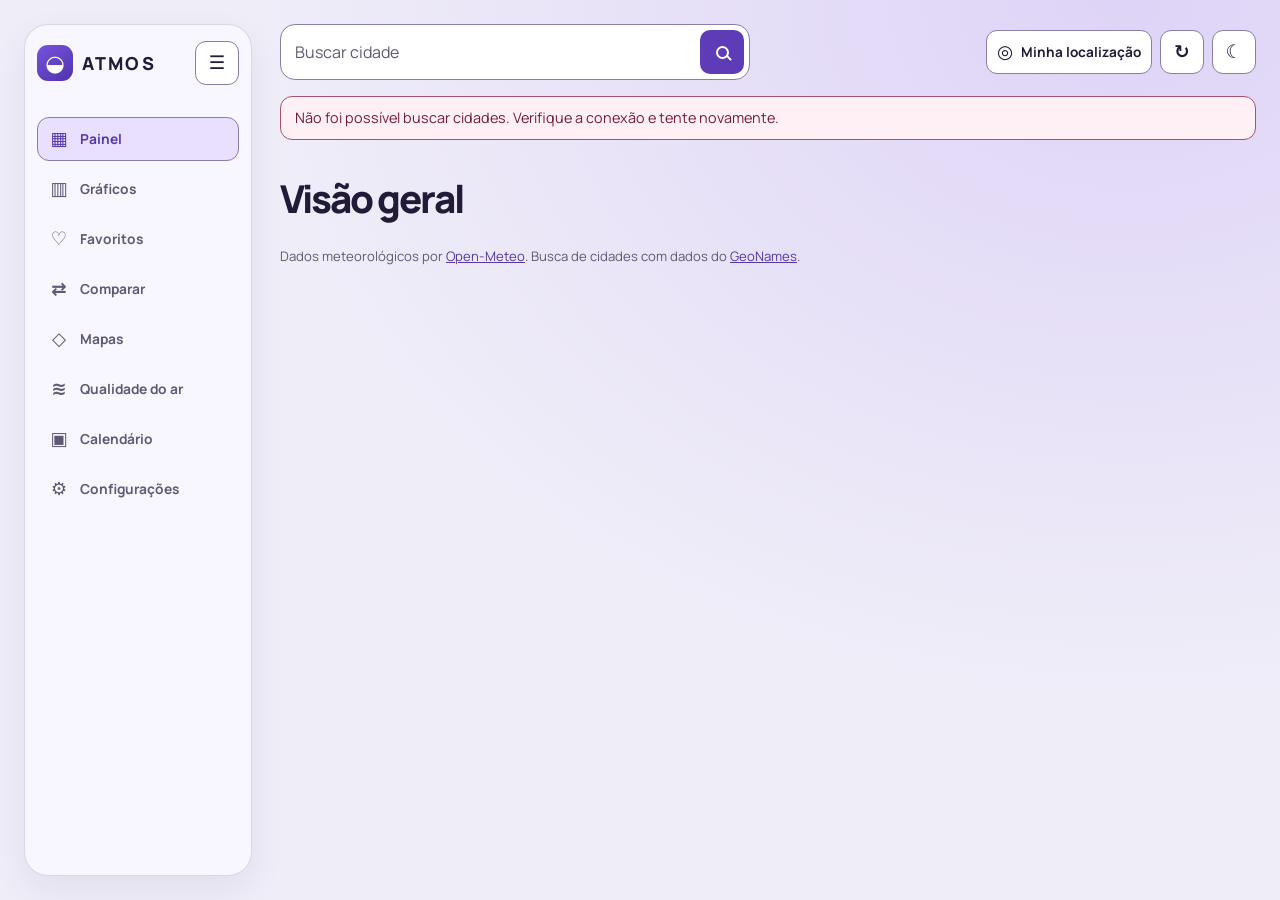
==== index.html @ 5e5ab1dc "Merge pull request #1 from AFFODAO/entrega-atmos Prepara o ATMOS para a entrega escolar" ====
<!DOCTYPE html>
<html lang="pt-BR">
<head>
  <meta charset="UTF-8">
  <meta name="viewport" content="width=device-width, initial-scale=1">
  <meta name="description" content="ATMOS, seu painel de previsão do tempo.">
  <title>ATMOS · Previsão do tempo</title>
  <meta name="color-scheme" content="light dark">
  <script src="./theme.js"></script>
  <link rel="preconnect" href="https://fonts.googleapis.com">
  <link rel="preconnect" href="https://fonts.gstatic.com" crossorigin>
  <link href="https://fonts.googleapis.com/css2?family=Manrope:wght@400;500;600;700;800&display=swap" rel="stylesheet">
  <link rel="stylesheet" href="./style.css">
  <script src="./weather-data.js" defer></script>
  <script src="./charts.js" defer></script>
  <script src="./cities.js" defer></script>
  <script src="./compare.js" defer></script>
  <script src="./environment.js" defer></script>
  <script src="./script.js" defer></script>
</head>
<body>
  <a class="skip-link" href="#painel">Pular para o conteúdo</a>
  <div class="layout">
    <aside class="sidebar">
      <div class="sidebar-header">
        <a href="#painel" class="brand" aria-label="ATMOS, painel"><span class="brand-mark" aria-hidden="true">◒</span><span class="brand-name">ATMOS</span></a>
        <button type="button" class="control sidebar-toggle" aria-label="Recolher menu" aria-expanded="true" aria-controls="menu" title="Recolher menu"><span aria-hidden="true">☰</span></button>
      </div>

      <nav id="menu" aria-label="Navegação principal">
        <a class="nav-item" href="#painel" aria-current="location" aria-label="Painel" title="Painel"><span aria-hidden="true">▦</span><span class="nav-label">Painel</span></a>
        <a class="nav-item" href="#graficos" aria-label="Gráficos" title="Gráficos"><span aria-hidden="true">▥</span><span class="nav-label">Gráficos</span></a>
        <a class="nav-item" href="#favoritos" aria-label="Favoritos" title="Favoritos"><span aria-hidden="true">♡</span><span class="nav-label">Favoritos</span></a>
        <a class="nav-item" href="#comparar" aria-label="Comparar" title="Comparar"><span aria-hidden="true">⇄</span><span class="nav-label">Comparar</span></a>
        <a class="nav-item" href="#mapas" aria-label="Mapas" title="Mapas"><span aria-hidden="true">◇</span><span class="nav-label">Mapas</span></a>
        <a class="nav-item" href="#qualidade-do-ar" aria-label="Qualidade do ar" title="Qualidade do ar"><span aria-hidden="true">≋</span><span class="nav-label">Qualidade do ar</span></a>
        <a class="nav-item" href="#calendario" title="Calendário" aria-label="Calendário"><span aria-hidden="true">▣</span><span class="nav-label">Calendário</span></a>
        <a class="nav-item" href="#configuracoes" title="Configurações" aria-label="Configurações"><span aria-hidden="true">⚙</span><span class="nav-label">Configurações</span></a>
      </nav>
    </aside>

    <main id="painel" class="main" tabindex="-1">
      <header class="topbar">
        <form class="search" role="search">
          <label class="sr-only" for="city-search">Nome da cidade</label>
          <input type="search" id="city-search" class="search-bar" placeholder="Buscar cidade" autocomplete="off"
            role="combobox" aria-autocomplete="list" aria-expanded="false" aria-controls="city-suggestions">
          <button class="search-submit" type="submit" aria-label="Buscar cidade" title="Buscar cidade"><span class="search-symbol" aria-hidden="true"></span></button>
          <div class="suggestion-popup" hidden>
            <p class="suggestion-status" role="status"></p>
            <ul id="city-suggestions" role="listbox" aria-label="Cidades encontradas"></ul>
          </div>
        </form>
        <div class="toolbar">
          <button class="control location-button" type="button" title="Minha localização"><span aria-hidden="true">◎</span><span>Minha localização</span></button>
          <button class="control refresh-button" type="button" aria-label="Atualizar dados" title="Atualizar dados"><span aria-hidden="true">↻</span></button>
          <button class="control theme-button" type="button" aria-label="Tema claro" aria-pressed="false" title="Tema claro"><span aria-hidden="true">☀</span></button>
        </div>
      </header>

      <p class="status weather-status" role="status" tabindex="-1"></p>
      <p class="city-feedback sr-only" role="status"></p>

      <dialog class="panel history-dialog" aria-labelledby="clear-list-title" aria-describedby="clear-list-description">
        <h2 id="clear-list-title"></h2>
        <p id="clear-list-description"></p>
        <form method="dialog">
          <button class="control" value="cancelar" autofocus>Cancelar</button>
          <button class="control" value="limpar"></button>
        </form>
      </dialog>

      <section id="calendario" aria-labelledby="calendar-title" tabindex="-1" hidden>
        <header class="page-heading"><h1 id="calendar-title">Calendário da previsão</h1><p class="calendar-location"></p></header>
        <div class="panel calendar-panel">
          <p class="calendar-status" role="status">Aguardando dados da previsão.</p>
          <ol class="calendar-days" aria-label="Dias com previsão disponível"></ol>
          <div class="forecast-detail" id="detalhes-calendario" tabindex="-1" aria-labelledby="dia-calendario" role="region" hidden>
            <h2 id="dia-calendario"></h2>
            <p class="forecast-detail-summary"></p>
            <p class="forecast-detail-extra"></p>
            <a href="#graficos">Ver gráficos do dia</a>
          </div>
        </div>
      </section>

      <section id="configuracoes" aria-labelledby="settings-title" tabindex="-1" hidden>
        <header class="page-heading"><h1 id="settings-title">Configurações</h1></header>
        <div class="panel settings-panel">
          <div class="settings-preferences">
            <label for="temperature-unit">Unidade de temperatura
              <select id="temperature-unit" class="control"><option value="celsius">Celsius (°C)</option><option value="fahrenheit">Fahrenheit (°F)</option></select>
            </label>
            <label for="wind-unit">Unidade de velocidade do vento
              <select id="wind-unit" class="control"><option value="kmh">Quilômetros por hora (km/h)</option><option value="mph">Milhas por hora (mph)</option></select>
            </label>
            <label for="theme-preference">Tema
              <select id="theme-preference" class="control"><option value="system">Seguir o sistema</option><option value="light">Claro</option><option value="dark">Escuro</option></select>
            </label>
          </div>
          <div class="settings-group">
            <h2>Cidade padrão</h2>
            <p class="default-city-label"></p>
            <form class="search default-city-search" role="search" aria-label="Buscar cidade padrão">
              <label class="sr-only" for="default-city-search">Nome da cidade padrão</label>
              <input type="search" id="default-city-search" class="search-bar" placeholder="Buscar cidade padrão" autocomplete="off"
                role="combobox" aria-autocomplete="list" aria-expanded="false" aria-controls="default-city-options">
              <button class="search-submit" type="submit" aria-label="Buscar cidade padrão" title="Buscar cidade padrão"><span class="search-symbol" aria-hidden="true"></span></button>
              <div class="suggestion-popup" hidden>
                <p class="suggestion-status" role="status"></p>
                <ul id="default-city-options" role="listbox" aria-label="Cidades encontradas"></ul>
              </div>
            </form>
            <button class="control reset-default-city" type="button">Usar a última cidade consultada</button>
          </div>
          <div class="settings-group">
            <h2>Dados salvos neste navegador</h2>
            <div class="settings-actions">
              <button class="control clear-history" type="button" disabled>Limpar buscas recentes</button>
              <button class="control clear-favorites" type="button" disabled>Limpar favoritos</button>
            </div>
          </div>
          <p class="settings-feedback" role="status"></p>
        </div>
      </section>

      <div class="main-dashboard">
      <div class="page-heading">
        <h1>Visão geral</h1>
        <p class="current-date"></p>
      </div>
      <section class="panel city-library" id="favoritos" aria-labelledby="favorites-title" tabindex="-1" hidden>
        <div>
          <h2 id="favorites-title">Cidades favoritas</h2>
          <p class="favorites-empty">Você ainda não tem favoritos. Use o coração no cartão de tempo para salvar uma cidade.</p>
          <ul class="favorite-list"></ul>
        </div>
        <div>
          <div class="library-heading">
            <h3>Buscas recentes</h3>
            <button class="control clear-history" type="button" disabled>Limpar histórico</button>
          </div>
          <p class="history-empty">As cidades que você buscar aparecerão aqui.</p>
          <ul class="history-list"></ul>
        </div>
      </section>
      <div class="dashboard skeleton" aria-hidden="true" hidden>
        <div class="overview">
          <div class="panel skeleton-current"><span></span><span></span><span></span></div>
          <div class="panel skeleton-hourly"><span></span><span></span></div>
          <div class="metric-grid"><div class="panel skeleton-metric"><span></span></div><div class="panel skeleton-metric"><span></span></div></div>
        </div>
        <div class="panel skeleton-forecast"><span></span><span></span><span></span><span></span><span></span><span></span><span></span></div>
      </div>
      <noscript>Ative o JavaScript no navegador para consultar a previsão do tempo.</noscript>

      <div class="dashboard weather" hidden>
        <div class="overview">
          <section class="panel current" aria-labelledby="current-title">
            <div class="weather-art" aria-hidden="true"><span class="icon"></span></div>
            <div class="current-content">
              <h2 id="current-title">Condições atuais</h2>
              <p class="city"></p>
              <p class="region" hidden></p>
              <p class="temp"></p>
              <p class="description"></p>
              <p class="feels-like"></p>
              <p class="observation-time"></p>
            </div>
            <button class="control favorite-toggle" type="button" aria-label="Cidade favorita"
              aria-pressed="false" title="Salvar cidade como favorita" hidden><span aria-hidden="true">♡</span></button>
          </section>

          <section class="panel hourly" aria-labelledby="hourly-title">
            <h2 id="hourly-title">Próximas 24 horas</h2>
            <ol class="hourly-list" tabindex="0" aria-label="Previsão horária no fuso da cidade"></ol>
            <p class="hourly-status" hidden></p>
          </section>

          <section aria-labelledby="metrics-title">
            <h2 id="metrics-title" class="metrics-title">Métricas atuais</h2>
            <dl class="metric-grid">
              <div class="panel metric">
                <dt><span aria-hidden="true">◈</span> Umidade relativa</dt>
                <dd class="percent-reading"><span class="percent-ring" aria-hidden="true" hidden></span><span class="humidity"></span></dd>
              </div>
              <div class="panel metric">
                <dt><span aria-hidden="true">≋</span> Vento</dt>
                <dd class="wind-reading"><span class="compass" aria-hidden="true" hidden><span>N</span><span class="compass-needle">↑</span></span><span class="wind"></span></dd>
                <dd class="metric-detail">Direção de origem: <span class="wind-direction"></span></dd>
                <dd class="metric-detail">Rajadas: <span class="wind-gusts"></span></dd>
              </div>
              <div class="panel metric">
                <dt><span aria-hidden="true">☂</span> Precipitação</dt>
                <dd class="precipitation-amount"></dd>
                <dd class="metric-detail precipitation-interval" hidden></dd>
              </div>
              <div class="panel metric">
                <dt><span aria-hidden="true">☁</span> Cobertura de nuvens</dt>
                <dd class="percent-reading"><span class="percent-ring" aria-hidden="true" hidden></span><span class="cloud-cover"></span></dd>
              </div>
              <div class="panel metric">
                <dt><span aria-hidden="true">◉</span> Pressão atmosférica</dt>
                <dd class="surface-pressure"></dd>
                <dd class="metric-detail">Na superfície</dd>
              </div>
            </dl>
          </section>

          <section aria-labelledby="daily-title">
            <h2 id="daily-title" class="metrics-title">Previsão para hoje</h2>
            <dl class="metric-grid">
              <div class="panel metric">
                <dt><span aria-hidden="true">☂</span> Chance de precipitação</dt>
                <dd class="percent-reading"><span class="percent-ring" aria-hidden="true" hidden></span><span class="precipitation"></span></dd>
                <dd class="metric-detail">Maior probabilidade horária do dia</dd>
              </div>
              <div class="panel metric">
                <dt><span aria-hidden="true">☀</span> Índice UV</dt>
                <dd class="uv-index"></dd>
                <dd class="metric-detail">Máximo previsto para o dia</dd>
                <dd class="metric-detail">Estimativa para esta hora: <span class="uv-hourly"></span></dd>
              </div>
              <div class="panel metric">
                <dt><span aria-hidden="true">◐</span> Nascer e pôr do sol</dt>
                <dd class="metric-pair"><span><small>Nascer</small><span class="sunrise"></span></span><span><small>Pôr</small><span class="sunset"></span></span></dd>
              </div>
              <div class="panel metric">
                <dt><span aria-hidden="true">↕</span> Temperaturas do dia</dt>
                <dd class="metric-pair"><span><small>Máxima</small><span class="temperature-max"></span></span><span><small>Mínima</small><span class="temperature-min"></span></span></dd>
              </div>
            </dl>
          </section>
        </div>

        <section class="panel forecast" aria-labelledby="forecast-title">
          <h2 id="forecast-title">Previsão semanal</h2>
          <p class="forecast-range" hidden></p>
          <ol class="forecast-list"></ol>
          <p class="forecast-status" hidden>Previsão semanal indisponível.</p>
          <div class="forecast-detail" id="detalhes-do-dia" tabindex="-1" aria-labelledby="titulo-detalhes-do-dia" role="region" hidden>
            <h3 id="titulo-detalhes-do-dia"></h3>
            <p class="forecast-detail-summary"></p>
            <p class="forecast-detail-extra"></p>
            <a href="#graficos">Ver gráficos do dia</a>
          </div>
        </section>
        <section id="graficos" class="panel charts" aria-labelledby="charts-title" tabindex="-1">
          <div class="charts-header">
            <div><h2 id="charts-title">Gráficos da previsão</h2><p class="chart-period"></p></div>
            <div class="chart-controls">
              <button class="control chart-reset" type="button" disabled>Próximas 24 h</button>
              <label class="sr-only" for="chart-metric">Métrica do gráfico</label>
              <select id="chart-metric" class="control">
                <option value="temperature_2m">Temperatura</option>
                <option value="wind_speed_10m">Velocidade do vento</option>
                <option value="precipitation_probability">Chance de precipitação</option>
                <option value="relative_humidity_2m">Umidade relativa</option>
                <option value="cloud_cover">Cobertura de nuvens</option>
              </select>
            </div>
          </div>
          <p class="chart-empty" hidden>Dados indisponíveis para esta métrica no período selecionado.</p>
          <div class="chart-content">
            <p class="chart-reading" id="chart-reading"></p>
            <canvas class="chart-canvas" aria-hidden="true"></canvas>
            <label class="chart-scrubber">Horário no gráfico
              <input class="chart-hour" type="range" min="0" max="0" value="0" aria-describedby="chart-reading">
            </label>
          </div>
        </section>
      </div>
      </div>
      <section id="comparar" class="comparison" aria-labelledby="compare-title" tabindex="-1" hidden>
        <header class="page-heading compare-heading">
          <h1 id="compare-title">Comparar cidades</h1>
          <button class="control compare-swap" type="button" disabled><span aria-hidden="true">⇄</span> Trocar cidades</button>
        </header>
        <p class="compare-feedback sr-only" role="status"></p>
        <div class="compare-grid"></div>

        <section class="panel compare-differences" aria-labelledby="difference-title" hidden>
          <h2 id="difference-title">Diferença entre cidades</h2>
          <p>Os valores mostram Cidade B menos Cidade A. Para percentuais, a diferença é em pontos percentuais (p.p.).</p>
          <p class="difference-context"></p>
          <dl class="difference-values"></dl>
        </section>

        <section class="panel charts compare-charts" aria-labelledby="compare-chart-title" hidden>
          <div class="charts-header">
            <div><h2 id="compare-chart-title">Previsão horária comparada</h2><p class="chart-period"></p></div>
            <label class="sr-only" for="compare-chart-metric">Métrica do gráfico comparativo</label>
            <select id="compare-chart-metric" class="control">
              <option value="temperature_2m">Temperatura</option>
              <option value="wind_speed_10m">Velocidade do vento</option>
              <option value="precipitation_probability">Chance de precipitação</option>
              <option value="relative_humidity_2m">Umidade relativa</option>
              <option value="cloud_cover">Cobertura de nuvens</option>
            </select>
          </div>
          <ul class="compare-legend"><li>Cidade A</li><li>Cidade B</li></ul>
          <p class="chart-empty" hidden>Não há dados horários para esta métrica.</p>
          <div class="chart-content">
            <p class="chart-reading" id="compare-chart-reading"></p>
            <canvas class="chart-canvas" aria-hidden="true"></canvas>
            <label class="chart-scrubber">Faixa de hora local
              <input class="chart-hour" type="range" min="0" max="0" value="0" aria-describedby="compare-chart-reading">
            </label>
          </div>
        </section>
      </section>
      <template id="compare-city-template">
        <article class="panel compare-city">
          <h2></h2>
          <form class="search compare-search" role="search">
            <input type="search" class="search-bar" placeholder="Buscar cidade" autocomplete="off"
              role="combobox" aria-autocomplete="list" aria-expanded="false">
            <button class="search-submit" type="submit" aria-label="Buscar cidade"><span class="search-symbol" aria-hidden="true"></span></button>
            <div class="suggestion-popup" hidden>
              <p class="suggestion-status" role="status"></p>
              <ul role="listbox" aria-label="Cidades encontradas"></ul>
            </div>
          </form>
          <p class="compare-status status" role="status"></p>
          <div class="compare-details" hidden>
            <div class="compare-place"><div><h3></h3><p class="compare-region"></p><p class="compare-condition"></p></div><span aria-hidden="true" class="compare-icon"></span></div>
            <h4>Condições atuais</h4>
            <p class="compare-observed"></p>
            <dl class="compare-current"></dl>
            <h4>Previsão de hoje</h4>
            <p class="compare-date"></p>
            <dl class="compare-daily"></dl>
          </div>
        </article>
      </template>
      <section id="mapas" class="environment" aria-labelledby="map-title" tabindex="-1" hidden>
        <header class="page-heading"><h1 id="map-title">Mapas</h1><p class="environment-place map-place"></p></header>
        <p class="map-status status" role="status"></p>
        <div class="map-grid" hidden>
          <div class="panel map-panel">
            <p id="map-instructions">Clique no mapa para consultar um ponto. Com o mapa em foco, use as setas para navegar e as teclas + e − para alterar o zoom.</p>
            <div class="map-canvas" aria-label="Mapa interativo da região" aria-describedby="map-instructions" role="region"></div>
            <div class="map-controls">
              <button class="control map-center" type="button">Voltar à cidade</button>
              <button class="control map-inspect" type="button">Consultar centro do mapa</button>
            </div>
          </div>
          <section class="panel map-point" aria-labelledby="map-point-title">
            <h2 id="map-point-title">Tempo no ponto</h2>
            <p class="map-point-status" role="status">Selecione um ponto no mapa para consultar o tempo atual.</p>
            <div class="map-point-data" hidden>
              <p class="map-point-coordinates"></p>
              <p class="map-point-condition"></p>
              <dl class="map-point-values"></dl>
            </div>
          </section>
        </div>
        <button class="control map-retry" type="button" hidden>Tentar novamente</button>
      </section>

      <section id="qualidade-do-ar" class="environment" aria-labelledby="air-title" tabindex="-1" hidden>
        <header class="page-heading"><h1 id="air-title">Qualidade do ar</h1><p class="environment-place air-place"></p></header>
        <p class="air-status status" role="status"></p>
        <button class="control air-retry" type="button" hidden>Tentar novamente</button>
        <div class="air-data" hidden>
          <div class="air-heading">
            <p>Estimativas do modelo CAMS. As leituras podem diferir das medições de estações locais.</p>
            <label class="air-scale-control" for="air-scale">Escala do índice
              <select id="air-scale" class="control">
                <option value="us_aqi">IQA dos EUA</option>
                <option value="european_aqi">IQA europeu</option>
              </select>
            </label>
          </div>
          <p class="air-time"></p>
          <dl class="air-metrics">
            <div class="panel metric"><dt class="air-index-label">Índice de qualidade do ar</dt><dd class="air-index"></dd><dd class="metric-detail air-category"></dd></div>
            <div class="panel metric"><dt>Material particulado fino (PM₂,₅)</dt><dd class="air-pm25"></dd></div>
            <div class="panel metric"><dt>Material particulado (PM₁₀)</dt><dd class="air-pm10"></dd></div>
          </dl>
          <section class="panel charts air-chart" aria-labelledby="air-chart-title">
            <div class="charts-header">
              <div><h2 id="air-chart-title">Tendência recente</h2><p class="chart-period"></p></div>
              <label class="sr-only" for="air-chart-metric">Métrica da tendência</label>
              <select id="air-chart-metric" class="control">
                <option value="us_aqi" data-unit="pts">IQA dos EUA</option>
                <option value="european_aqi" data-unit="pts">IQA europeu</option>
                <option value="pm2_5" data-unit="µg/m³">PM₂,₅</option>
                <option value="pm10" data-unit="µg/m³">PM₁₀</option>
              </select>
            </div>
            <p class="chart-empty" hidden>Dados horários indisponíveis para esta métrica.</p>
            <div class="chart-content">
              <p class="chart-reading" id="air-chart-reading"></p>
              <canvas class="chart-canvas" aria-hidden="true"></canvas>
              <label class="chart-scrubber">Horário da leitura
                <input class="chart-hour" type="range" min="0" max="0" value="0" aria-describedby="air-chart-reading">
              </label>
            </div>
          </section>
          <p class="air-source">Dados de <a href="https://open-meteo.com/en/docs/air-quality-api">Open-Meteo</a> e <a href="https://atmosphere.copernicus.eu/">Copernicus (CAMS)</a>.</p>
        </div>
      </section>
      <footer>Dados meteorológicos por <a href="https://open-meteo.com/">Open-Meteo</a>. Busca de cidades com dados do <a href="https://www.geonames.org/">GeoNames</a>.</footer>
    </main>
  </div>
</body>
</html>
---- style.css ----
:root {
  color-scheme: dark;
  font-family: Manrope, system-ui, sans-serif;
  --bg: #101020;
  --surface: #1a1a31;
  --surface-deep: #151529;
  --text: #f4f2ff;
  --muted: #b4b0cb;
  --disabled: #8985a4;
  --line: #ffffff14;
  --accent: #b2a0ff;
  --compare-accent: #72dbc7;
  --selected: #31274f;
  --shadow: 0 14px 36px #07071133;
  --page-glow: #6d48cb32;
  --outline: #776d96;
  --focus: #cabaff;
  --primary: #6647ca;
  --primary-hover: #5736b8;
  --primary-text: #fff;
  --disabled-surface: #222138;
  --active-surface: #413264;
  --brand-start: #8a68ef;
  --brand-end: #5536c0;
  --hero-text: #fff;
  --hero-muted: #f0e8ff;
  --hero-start: #252143;
  --hero-end: #3e2b70;
  --hero-glow: #8a6bea80;
  --hero-night-start: #1d203e;
  --hero-night-end: #35285c;
  --hero-night-glow: #6553b585;
  --hero-cloudy-start: #27233d;
  --hero-cloudy-end: #473465;
  --hero-cloudy-glow: #7a60cc80;
  --orbit: #ffffff29;
  --orbit-glow: #b5a1ff26;
  --icon-shadow: #21124f70;
  --error-text: #ffdce7;
  --error-surface: #412236;
  --error-border: #b87795;
  --skeleton-base: #312f4a;
  --skeleton-glow: #494266;
  --ease: 160ms ease;
}

:root[data-theme="light"] {
  color-scheme: light;
  --bg: #efedf8;
  --surface: #fff;
  --surface-deep: #f8f6ff;
  --text: #211b38;
  --muted: #605974;
  --disabled: #716a84;
  --line: #3c2d6326;
  --accent: #5639a7;
  --compare-accent: #116856;
  --selected: #e9e0ff;
  --shadow: 0 14px 36px #2c185011;
  --page-glow: #c7b0f56b;
  --outline: #8b7da8;
  --focus: #51318f;
  --primary: #5e3cb8;
  --primary-hover: #4f309d;
  --disabled-surface: #efecf6;
  --active-surface: #ded0fa;
  --brand-start: #7753db;
  --brand-end: #5133ac;
  --hero-text: #251a40;
  --hero-muted: #483763;
  --hero-start: #f9f5ff;
  --hero-end: #e4d6ff;
  --hero-glow: #b294f287;
  --hero-night-start: #f2effc;
  --hero-night-end: #d8d4f8;
  --hero-night-glow: #9e97eb78;
  --hero-cloudy-start: #f8f5fc;
  --hero-cloudy-end: #e2d9f4;
  --hero-cloudy-glow: #bcadeb83;
  --orbit: #654b9b33;
  --orbit-glow: #a485d32e;
  --icon-shadow: #62508348;
  --error-text: #751b3d;
  --error-surface: #fff0f5;
  --error-border: #a95170;
  --skeleton-base: #e8e0f3;
  --skeleton-glow: #f6f0fc;
}

*, *::before, *::after { box-sizing: border-box; }
[hidden] { display: none !important; }
body {
  margin: 0;
  min-height: 100vh;
  background: radial-gradient(ellipse at 88% 0%, var(--page-glow), transparent 54%), var(--bg);
  color: var(--text);
  line-height: 1.5;
}
h1, h2, p, dl, dd { margin: 0; }
a { color: var(--accent); }
button, input, select { font: inherit; color: inherit; }
button { cursor: pointer; }
button:disabled { cursor: not-allowed; }
:focus-visible { outline: 2px solid var(--focus); outline-offset: 3px; }
.skip-link {
  position: fixed;
  z-index: 2;
  inset: 12px auto auto 12px;
  padding: 8px 12px;
  border-radius: 8px;
  background: var(--surface);
  transform: translateY(calc(-100% - 24px));
}
.skip-link:focus { transform: translateY(0); }
.main, .overview, .topbar, .chart-content { min-width: 0; }
.main, .charts { scroll-margin-top: 12px; }
.panel, .sidebar, .search, .control, .search-submit, .nav-item, .forecast-choice {
  transition: background-color var(--ease), color var(--ease), border-color var(--ease), box-shadow var(--ease);
}
.sr-only {
  position: absolute;
  width: 1px;
  height: 1px;
  overflow: hidden;
  clip-path: inset(50%);
  white-space: nowrap;
}

.layout {
  display: grid;
  grid-template-columns: 228px minmax(0, 1fr);
  min-height: 100vh;
  max-width: 1680px;
  margin-inline: auto;
  padding: 24px;
  gap: 28px;
}
.layout.menu-collapsed { grid-template-columns: 76px minmax(0, 1fr); }
.sidebar {
  display: flex;
  flex-direction: column;
  gap: 32px;
  border: 1px solid var(--line);
  border-radius: 24px;
  background: var(--surface-deep);
  box-shadow: var(--shadow);
  padding: 16px 12px;
}
.sidebar-header { display: flex; align-items: center; justify-content: space-between; gap: 4px; }
.brand { display: inline-flex; gap: 9px; align-items: center; color: var(--text); text-decoration: none; }
.brand-mark {
  display: grid;
  place-items: center;
  border-radius: 11px;
  width: 36px;
  height: 36px;
  background: linear-gradient(145deg, var(--brand-start), var(--brand-end));
  color: var(--primary-text);
  font-size: 1.4rem;
}
.brand-name { font-size: 1.12rem; font-weight: 800; letter-spacing: .12em; }
.sidebar nav { display: grid; gap: 6px; }
.nav-item {
  display: flex;
  align-items: center;
  gap: 11px;
  min-height: 44px;
  padding: 6px 11px;
  border: 1px solid transparent;
  border-radius: 12px;
  background: transparent;
  color: var(--muted);
  text-align: left;
  text-decoration: none;
  font-size: .86rem;
  font-weight: 700;
}
.nav-item span:first-child { width: 20px; text-align: center; font-size: 1.15rem; }
.nav-item[aria-current], .nav-item:not(:disabled):hover { color: var(--accent); background: var(--selected); }
.nav-item[aria-current] { border-color: var(--outline); }
.nav-item:disabled { color: var(--disabled); }
.menu-collapsed .sidebar-header { flex-direction: column; gap: 12px; }
.menu-collapsed .brand-name, .menu-collapsed .nav-label { display: none; }
.menu-collapsed .nav-item { justify-content: center; padding-inline: 0; }

.topbar { display: flex; align-items: center; justify-content: space-between; gap: 16px; }
.search {
  position: relative;
  display: flex;
  align-items: center;
  width: min(100%, 470px);
  min-width: 0;
  gap: 8px;
  padding: 5px;
  border: 1px solid var(--outline);
  border-radius: 15px;
  background: var(--surface);
}
.search:focus-within { border-color: var(--accent); }
.search-bar { flex: 1; min-width: 0; padding: 7px 9px; border: 0; border-radius: 8px; background: transparent; }
.search-bar:focus-visible { outline-offset: -2px; }
.search-bar::placeholder { color: var(--muted); }
.search-submit {
  display: grid;
  flex: 0 0 44px;
  place-items: center;
  height: 44px;
  border: 0;
  border-radius: 10px;
  background: var(--primary);
  color: var(--primary-text);
}
.search-symbol { position: relative; width: 13px; height: 13px; border: 2px solid currentColor; border-radius: 50%; }
.search-symbol::after { position: absolute; content: ""; width: 6px; height: 2px; background: currentColor; transform: rotate(45deg); left: 8px; top: 9px; }
.suggestion-popup {
  position: absolute;
  z-index: 3;
  inset: calc(100% + 6px) 0 auto;
  border: 1px solid var(--outline);
  border-radius: 14px;
  background: var(--surface);
  box-shadow: var(--shadow);
}
.suggestion-status { padding: 8px 12px; color: var(--muted); font-size: .85rem; }
.suggestion-popup ul, .city-library ul { margin: 0; padding: 0; list-style: none; }
.suggestion-popup ul { max-height: min(17rem, 42vh); overflow-y: auto; }
.suggestion-popup [role="option"], .city-choice {
  display: grid;
  gap: 2px;
  min-height: 44px;
  width: 100%;
  padding: 7px 12px;
  background: transparent;
  text-align: start;
  overflow-wrap: anywhere;
}
.suggestion-popup [role="option"] { cursor: pointer; }
.suggestion-popup [role="option"]:hover,
.suggestion-popup [aria-selected="true"],
.city-choice:hover { background: var(--selected); }
.suggestion-popup [aria-selected="true"] { box-shadow: inset 3px 0 var(--accent); }
.suggestion-popup li:last-child { border-radius: 0 0 13px 13px; }
.suggestion-popup li span, .city-choice span { color: var(--muted); font-size: .85rem; }
.toolbar { display: flex; gap: 8px; }
.control {
  display: inline-flex;
  align-items: center;
  justify-content: center;
  gap: 8px;
  min-width: 44px;
  min-height: 44px;
  padding: 0 10px;
  border: 1px solid var(--outline);
  border-radius: 11px;
  background: var(--surface);
  font-size: .85rem;
  font-weight: 700;
  white-space: nowrap;
}
.control > span:first-child { font-size: 1.15rem; }
.control:hover:not(:disabled) { background: var(--selected); }
.search-submit:hover, .search-submit:active { background: var(--primary-hover); }
.control:disabled { color: var(--disabled); background: var(--disabled-surface); border-color: var(--line); }
.control:not(:disabled):active, .nav-item:not(:disabled):active, .forecast-choice:active { background: var(--active-surface); }
.sidebar-toggle { padding: 0; }

.page-heading { margin: 30px 0 20px; }
.page-heading h1 { font-size: clamp(1.8rem, 3vw, 2.65rem); letter-spacing: -.055em; font-weight: 800; }
.current-date { margin-top: 4px; color: var(--muted); font-size: .9rem; }
.status { margin: 0 0 16px; padding: 10px 14px; border: 1px solid var(--outline); border-radius: 12px; background: var(--surface); color: var(--text); font-size: .9rem; }
.status[data-state="loading"], .status[data-state="empty"] { background: var(--selected); }
.status[data-state="error"] { background: var(--error-surface); color: var(--error-text); border-color: var(--error-border); }
.status:empty { position: absolute; margin: 0; padding: 0; border: 0; }
.city-library {
  display: grid;
  grid-template-columns: repeat(2, minmax(0, 1fr));
  gap: 18px;
  margin-bottom: 18px;
  padding: clamp(14px, 2vw, 24px);
  scroll-margin-top: 12px;
}
.city-library h2, .city-library h3 { margin: 0; font-size: 1.1rem; }
.city-library p { margin: 8px 0; color: var(--muted); font-size: .9rem; }
.library-heading { display: flex; flex-wrap: wrap; align-items: center; justify-content: space-between; gap: 6px; }
.city-library ul { display: grid; gap: 6px; margin-top: 8px; }
.city-choice {
  border: 1px solid var(--line);
  border-radius: 10px;
  background: var(--surface-deep);
}
.history-dialog {
  max-width: min(420px, calc(100% - 24px));
  padding: 20px;
  color: var(--text);
}
.history-dialog::backdrop { background: #101020a8; }
.history-dialog h2 { font-size: 1.15rem; }
.history-dialog p { margin: 8px 0 16px; color: var(--muted); }
.history-dialog form { display: flex; justify-content: flex-end; flex-wrap: wrap; gap: 8px; }
.main footer { margin-top: 18px; color: var(--muted); font-size: .82rem; }

.dashboard { display: grid; grid-template-columns: minmax(0, 1.55fr) minmax(290px, 1fr); align-items: stretch; gap: 20px; }
.panel { min-width: 0; border: 1px solid var(--line); border-radius: 22px; background: var(--surface); box-shadow: var(--shadow); }
.current {
  position: relative;
  isolation: isolate;
  display: flex;
  align-items: center;
  min-height: 304px;
  overflow: hidden;
  padding: clamp(20px, 3vw, 36px);
  color: var(--hero-text);
  background: radial-gradient(ellipse at 88% 35%, var(--hero-glow), transparent 68%), linear-gradient(130deg, var(--hero-start), var(--hero-end) 78%);
}
.current[data-sky="night"] { background: radial-gradient(ellipse at 88% 35%, var(--hero-night-glow), transparent 66%), linear-gradient(130deg, var(--hero-night-start), var(--hero-night-end)); }
.current[data-sky="cloudy"] { background: radial-gradient(ellipse at 88% 35%, var(--hero-cloudy-glow), transparent 66%), linear-gradient(130deg, var(--hero-cloudy-start), var(--hero-cloudy-end)); }
.current-content { position: relative; min-width: 0; max-width: 66%; overflow-wrap: anywhere; }
.current h2 { color: var(--hero-muted); font-size: .88rem; font-weight: 700; }
.favorite-toggle {
  position: absolute;
  inset: 12px 12px auto auto;
  color: var(--accent);
}
.favorite-toggle[aria-pressed="true"] { background: var(--selected); }
.favorite-toggle > span:first-child { font-size: 1.35rem; }
.city { margin-top: 8px; font-size: clamp(1.2rem, 2.8vw, 1.65rem); font-weight: 800; overflow-wrap: anywhere; }
.region { color: var(--hero-muted); font-size: .87rem; }
.temp { margin: 5px 0; font-size: clamp(2.9rem, 5.5vw, 5.15rem); line-height: 1.12; font-weight: 800; letter-spacing: -.075em; }
.temp span { margin-left: .22em; font-size: .43em; letter-spacing: -.04em; vertical-align: super; }
.temp.reading-unavailable { font-size: 1.1rem; letter-spacing: normal; }
.description { font-size: 1rem; font-weight: 800; }
.feels-like { margin-top: 5px; color: var(--hero-muted); font-size: .88rem; }
.observation-time { margin-top: 8px; color: var(--hero-muted); font-size: .8rem; }
.weather-art { position: absolute; z-index: -1; right: -2%; width: 48%; aspect-ratio: 1; display: grid; place-items: center; }
.weather-art::before, .weather-art::after {
  position: absolute;
  content: "";
  width: 82%;
  height: 82%;
  border: 1px solid var(--orbit);
  border-radius: 50%;
  box-shadow: 0 0 55px var(--orbit-glow) inset;
}
.weather-art::after { width: 66%; height: 66%; }
.weather-art .icon { font-family: "Segoe UI Emoji", "Apple Color Emoji", sans-serif; font-size: clamp(3rem, 8vw, 8rem); line-height: 1; filter: drop-shadow(0 12px 20px var(--icon-shadow)); }
.current[data-sky] .weather-art .icon { animation: weather-float 2.2s ease-in-out 2; }
@keyframes weather-float { 50% { transform: translateY(-5px); } }

.metrics-title { margin: 22px 0 12px; font-size: 1.05rem; font-weight: 800; }
.metric-grid { display: grid; grid-template-columns: repeat(2, minmax(0, 1fr)); gap: 12px; }
.metric { padding: 15px; overflow-wrap: anywhere; }
.metric dt { display: flex; align-items: center; gap: 9px; color: var(--muted); font-size: .85rem; font-weight: 700; }
.metric dt span { display: grid; flex: 0 0 30px; height: 30px; place-items: center; border-radius: 8px; color: var(--accent); background: var(--selected); }
.metric dd { margin-top: 8px; font-size: clamp(1rem, 2vw, 1.5rem); font-weight: 800; }
.metric .metric-detail { margin-top: 4px; color: var(--muted); font-size: .8rem; font-weight: 600; }
.percent-reading, .wind-reading { display: flex; flex-wrap: wrap; align-items: center; gap: 9px; }
.percent-ring {
  flex: 0 0 30px;
  height: 30px;
  border-radius: 50%;
  background: conic-gradient(var(--accent) var(--fill), var(--selected) 0);
  mask: radial-gradient(farthest-side, transparent calc(100% - 4px), #000 0);
}
.compass {
  position: relative;
  display: grid;
  flex: 0 0 36px;
  height: 36px;
  place-items: center;
  border: 1px solid var(--line);
  border-radius: 50%;
  color: var(--accent);
}
.compass span:first-child { position: absolute; top: 0; font-size: .6rem; }
.compass-needle { font-size: 1rem; line-height: 1; transform: rotate(var(--bearing)); }
.metric-pair { display: flex; flex-wrap: wrap; gap: 8px 16px; }
.metric-pair small { display: block; color: var(--muted); font-size: .8rem; font-weight: 600; }

.forecast { align-self: start; padding: clamp(16px, 2vw, 24px); }
.forecast h2 { font-size: 1.13rem; font-weight: 800; }
.forecast > p { margin-top: 4px; color: var(--muted); font-size: .85rem; }
.forecast-list { list-style: none; margin: 14px 0 0; padding: 0; }
.forecast-list li {
  border-bottom: 1px solid var(--line);
}
.forecast-choice {
  display: grid;
  grid-template-columns: minmax(0, 1fr) 36px minmax(76px, auto);
  align-items: center;
  gap: 8px;
  width: 100%;
  min-height: 58px;
  padding: 8px 6px;
  border: 0;
  border-radius: 12px;
  background: transparent;
  text-align: left;
  overflow-wrap: anywhere;
}
.forecast-today .forecast-choice, .forecast-choice:hover { background: var(--selected); }
.forecast-choice[aria-pressed="true"] { box-shadow: inset 0 0 0 1px var(--accent); background: var(--selected); }
.forecast-list li:last-child { border: 0; }
.forecast-day { display: block; font-size: .88rem; font-weight: 800; }
.forecast-date, .forecast-min { color: var(--muted); font-size: .81rem; }
.forecast-icon { font-family: "Segoe UI Emoji", sans-serif; font-size: 1.27rem; text-align: center; }
.forecast-temps { display: flex; flex-wrap: wrap; justify-content: flex-end; align-items: baseline; gap: 6px; font-size: .88rem; font-variant-numeric: tabular-nums; }
.forecast-rain, .hourly-rain { display: block; color: var(--muted); font-size: .8rem; }
.forecast-values { text-align: right; }
.forecast-detail { margin-top: 14px; padding: 13px; border-radius: 12px; background: var(--surface-deep); }
.forecast-detail h2, .forecast-detail h3 { margin: 0; font-size: .95rem; }
.forecast-detail p { margin: 7px 0; color: var(--muted); font-size: .85rem; line-height: 1.5; }
.forecast-detail a { font-size: .85rem; }
.calendar-panel, .settings-panel { padding: clamp(14px, 3vw, 24px); }
.calendar-status, .settings-group p, .settings-feedback { color: var(--muted); }
.calendar-days, .settings-preferences {
  display: grid;
  grid-template-columns: repeat(auto-fit, minmax(min(100%, 155px), 1fr));
  gap: 12px;
}
.calendar-days { list-style: none; margin: 0; padding: 0; }
.calendar-days .forecast-choice {
  height: 100%;
  grid-template-columns: minmax(0, 1fr) auto;
  align-content: start;
  padding: 12px;
  border: 1px solid var(--outline);
}
.calendar-days .forecast-values { grid-column: 1 / -1; text-align: start; }
.calendar-days .forecast-temps { justify-content: flex-start; }
.settings-preferences { grid-template-columns: repeat(auto-fit, minmax(min(100%, 230px), 1fr)); }
.settings-preferences label { display: grid; align-content: start; gap: 6px; font-weight: 700; }
.settings-preferences select { width: 100%; }
.settings-group { display: grid; justify-items: start; gap: 10px; margin-top: 20px; padding-top: 18px; border-top: 1px solid var(--line); }
.settings-group h2 { font-size: 1.13rem; }
.settings-actions { display: flex; flex-wrap: wrap; gap: 8px; }
.settings-feedback:not(:empty) { margin-top: 14px; }

.hourly { margin-top: 18px; padding: 16px; }
.hourly h2 { font-size: 1.05rem; }
.hourly-list {
  display: flex;
  gap: 8px;
  margin: 12px 0 0;
  padding: 2px 2px 10px;
  overflow-x: auto;
  list-style: none;
  scrollbar-color: var(--accent) var(--surface-deep);
}
.hourly-list li {
  display: grid;
  flex: 0 0 110px;
  justify-items: center;
  gap: 6px;
  padding: 9px 5px;
  border: 1px solid var(--line);
  border-radius: 12px;
  background: var(--surface-deep);
  font-size: .84rem;
  text-align: center;
}
.hourly-list li[aria-current="time"] { border-color: var(--accent); background: var(--selected); }
.hourly-list:focus-visible { outline-offset: 0; border-radius: 8px; }
.hourly-icon { font-size: 1.3rem; }
.hourly-status { margin-top: 9px; color: var(--muted); font-size: .85rem; }

.charts { grid-column: 1 / -1; padding: clamp(12px, 2vw, 24px); }
.charts-header { display: flex; justify-content: space-between; flex-wrap: wrap; gap: 12px; }
.charts-header h2 { font-size: 1.13rem; }
.chart-controls { display: flex; flex-wrap: wrap; align-items: center; gap: 8px; max-width: 100%; }
.chart-controls select { max-width: 100%; }
.charts-header > select { max-width: 100%; }
.chart-period, .chart-empty, .chart-scrubber { color: var(--muted); font-size: .85rem; }
.chart-period { margin-top: 4px; }
.chart-empty, .chart-reading { margin: 12px 0 4px; }
.chart-reading { font-size: .9rem; font-weight: 700; }
.chart-canvas { display: block; width: 100%; height: clamp(180px, 30vw, 260px); touch-action: pan-y; }
.chart-scrubber { display: grid; gap: 3px; }
.chart-hour { width: 100%; min-height: 28px; margin: 0; accent-color: var(--accent); }
.chart-controls select { width: max-content; white-space: normal; }
.show-comparison .topbar { justify-content: flex-end; }
.show-comparison .topbar .search,
.show-comparison .location-button,
.show-comparison .refresh-button,
.show-comparison .weather-status { display: none; }
.weather-status:not(:empty) { margin-top: 16px; }
.comparison { scroll-margin-top: 12px; }
.compare-heading { display: flex; align-items: center; justify-content: space-between; flex-wrap: wrap; gap: 10px; }
.compare-grid { display: grid; grid-template-columns: repeat(2, minmax(0, 1fr)); gap: 16px; }
.compare-city, .compare-differences { padding: clamp(14px, 2vw, 24px); }
.compare-city { overflow-wrap: anywhere; border-top: 3px solid var(--accent); }
.compare-city:nth-child(2) { border-top-color: var(--compare-accent); }
.compare-city h2, .compare-differences h2 { font-size: 1.13rem; }
.compare-search { width: 100%; margin-top: 12px; }
.compare-status:not(:empty) { margin: 12px 0 0; }
.compare-details { margin-top: 16px; }
.compare-place { display: flex; align-items: center; justify-content: space-between; gap: 8px; }
.compare-place h3 { margin: 0; font-size: clamp(1.2rem, 3vw, 1.65rem); }
.compare-icon { flex-shrink: 0; font-size: 2rem; }
.compare-details h4 { margin: 18px 0 2px; }
.compare-region, .compare-condition, .compare-observed, .compare-date,
.compare-differences p { color: var(--muted); font-size: .85rem; }
.compare-differences, .compare-charts { margin-top: 16px; }
.compare-differences p { margin-top: 4px; }
.compare-details dl, .difference-values {
  display: grid;
  grid-template-columns: minmax(0, 1fr) minmax(0, auto);
  align-items: baseline;
  gap: 6px 12px;
  margin-top: 9px;
  font-size: .9rem;
}
.compare-details dl > *, .difference-values > * { padding: 5px 0; border-bottom: 1px solid var(--line); overflow-wrap: anywhere; }
.compare-details dd, .difference-values dd { text-align: end; font-weight: 800; font-variant-numeric: tabular-nums; }
.difference-values .difference-highlight { color: var(--accent); }
.compare-legend { display: flex; flex-wrap: wrap; gap: 6px 18px; margin: 10px 0; padding: 0; list-style: none; font-size: .85rem; }
.compare-legend li::before {
  display: inline-block;
  width: 20px;
  margin-right: 6px;
  border-top: 3px solid var(--accent);
  vertical-align: middle;
  content: "";
}
.compare-legend li:nth-child(2)::before { border-color: var(--compare-accent); border-top-style: dashed; }
.environment { scroll-margin-top: 12px; }
.environment-place, .air-time, .air-source, .map-point-coordinates,
.map-panel > p, .map-point-status, .air-heading > p { color: var(--muted); font-size: .9rem; }
.environment-place { margin-top: 4px; }
.map-grid { display: grid; grid-template-columns: minmax(0, 1fr) minmax(220px, .42fr); gap: 16px; align-items: start; }
.map-panel, .map-point { min-width: 0; padding: clamp(12px, 2vw, 20px); }
.map-canvas {
  isolation: isolate;
  height: clamp(290px, 48vw, 560px);
  margin-top: 10px;
  border: 1px solid var(--outline);
  border-radius: 12px;
  background: var(--surface-deep);
}
.map-canvas:focus-visible { outline: 2px solid var(--focus); }
.map-canvas .leaflet-control-attribution { padding-inline: 5px; background: var(--surface); color: var(--text); font-size: .75rem; }
.map-canvas .leaflet-control-attribution a { color: var(--accent); }
.map-canvas .leaflet-bar a { background: var(--surface); color: var(--text); }
.map-canvas .leaflet-bar a:hover { background: var(--selected); }
.map-canvas .leaflet-bar a.leaflet-disabled { color: var(--disabled); background: var(--disabled-surface); }
.map-city-marker, .map-selected-marker { border: 3px solid #fff; border-radius: 50%; box-shadow: 0 1px 5px #101020b0; }
.map-city-marker { background: #5333b6; }
.map-selected-marker { background: #087463; }
.map-controls { display: flex; flex-wrap: wrap; gap: 8px; margin-top: 10px; }
.map-controls .control { white-space: normal; }
.map-point h2 { font-size: 1.1rem; }
.map-point-status:not(:empty), .map-point-data { margin-top: 8px; }
.map-point-condition { margin-top: 6px; font-weight: 800; }
.map-point-values { display: grid; grid-template-columns: minmax(0, 1fr) auto; gap: 6px 8px; margin-top: 10px; font-size: .9rem; }
.map-point-values dd { text-align: right; font-weight: 800; }
.air-heading { display: flex; align-items: center; justify-content: space-between; flex-wrap: wrap; gap: 10px; }
.air-scale-control { display: flex; flex-wrap: wrap; align-items: center; gap: 6px 10px; font-size: .9rem; }
.air-time { margin: 8px 0; }
.air-metrics { display: grid; grid-template-columns: repeat(3, minmax(0, 1fr)); gap: 12px; margin: 14px 0; }
.air-source { margin-top: 10px; }
@media (max-width: 900px) {
  .map-grid { grid-template-columns: minmax(0, 1fr); }
}
@media (max-width: 550px) {
  .air-metrics { grid-template-columns: minmax(0, 1fr); }
}
.hourly-status:not([hidden]), .forecast-status:not([hidden]), .chart-empty:not([hidden]) {
  padding: 9px 12px;
  border-radius: 10px;
  background: var(--surface-deep);
}

.skeleton { pointer-events: none; }
.skeleton .panel { display: grid; align-content: center; gap: 14px; padding: 18px; }
.skeleton-current { min-height: 304px; }
.skeleton-hourly { min-height: 152px; margin-top: 18px; }
.skeleton .metric-grid { margin-top: 18px; }
.skeleton-metric { min-height: 96px; }
.skeleton-forecast { min-height: 400px; align-self: start; }
.skeleton span {
  display: block;
  width: 100%;
  height: 1rem;
  border-radius: 8px;
  background: linear-gradient(100deg, var(--skeleton-base) 22%, var(--skeleton-glow) 50%, var(--skeleton-base) 78%);
  background-size: 220% 100%;
  animation: skeleton-shimmer 1.6s ease-in-out 3;
}
.skeleton-current span { width: 54%; }
.skeleton-current span:nth-child(2) { width: 42%; height: 3.4rem; }
.skeleton-current span:last-child { width: 32%; }
.skeleton-hourly span:last-child { height: 4rem; }
.skeleton-forecast span { height: 2rem; }
@keyframes skeleton-shimmer {
  from { background-position: 100% 0; }
  to { background-position: 0 0; }
}

@media (max-width: 1120px) {
  .layout { gap: 18px; padding: 16px; grid-template-columns: 195px minmax(0, 1fr); }
  .dashboard { gap: 14px; }
}
@media (max-width: 980px) {
  .dashboard { grid-template-columns: minmax(0, 1fr); }
  .layout { grid-template-columns: 175px minmax(0, 1fr); }
  .nav-item { gap: 7px; padding-inline: 7px; }
  .nav-item > span:first-child { flex-shrink: 0; }
  .skeleton-forecast { min-height: 270px; }
}
@media (max-width: 850px) {
  .topbar { flex-wrap: wrap; gap: 9px; }
  .search { width: 100%; }
  .toolbar { flex-wrap: wrap; }
}
@media (max-width: 720px) {
  .layout, .layout.menu-collapsed { grid-template-columns: minmax(0, 1fr); grid-template-rows: auto 1fr; gap: 14px; padding: 12px; }
  .sidebar { padding: 9px 12px; gap: 10px; }
  .sidebar-header, .menu-collapsed .sidebar-header { flex-direction: row; justify-content: space-between; }
  .menu-collapsed .brand-name { display: inline; }
  .menu-collapsed nav { display: none; }
  .sidebar nav { grid-template-columns: repeat(2, minmax(0, 1fr)); }
  .city-library { grid-template-columns: minmax(0, 1fr); }
  .compare-grid { grid-template-columns: minmax(0, 1fr); }
  .page-heading { margin: 20px 0 15px; }
  .current, .skeleton-current { min-height: 246px; }
  .current-content { max-width: 69%; }
  .search-bar, select.control { font-size: 1rem; }
  .settings-actions .control, .reset-default-city { max-width: 100%; white-space: normal; }
}
@media (max-width: 380px) {
  .metric-grid { grid-template-columns: minmax(0, 1fr); }
  .weather-art { width: 42%; right: -4%; }
  .current-content { max-width: 74%; }
  .forecast-choice { grid-template-columns: minmax(0, 1fr) 28px minmax(0, auto); gap: 5px; }
  .chart-controls select { font-size: 1rem; }
}
@media (prefers-reduced-motion: reduce) {
  :root { --ease: 0s; }
  .current[data-sky] .weather-art .icon, .skeleton span { animation: none; }
}
@media (forced-colors: active) {
  :focus-visible { outline-color: Highlight; }
  .nav-item[aria-current], .hourly-list li[aria-current], .forecast-choice[aria-pressed="true"] { outline: 1px solid Highlight; outline-offset: -1px; }
}
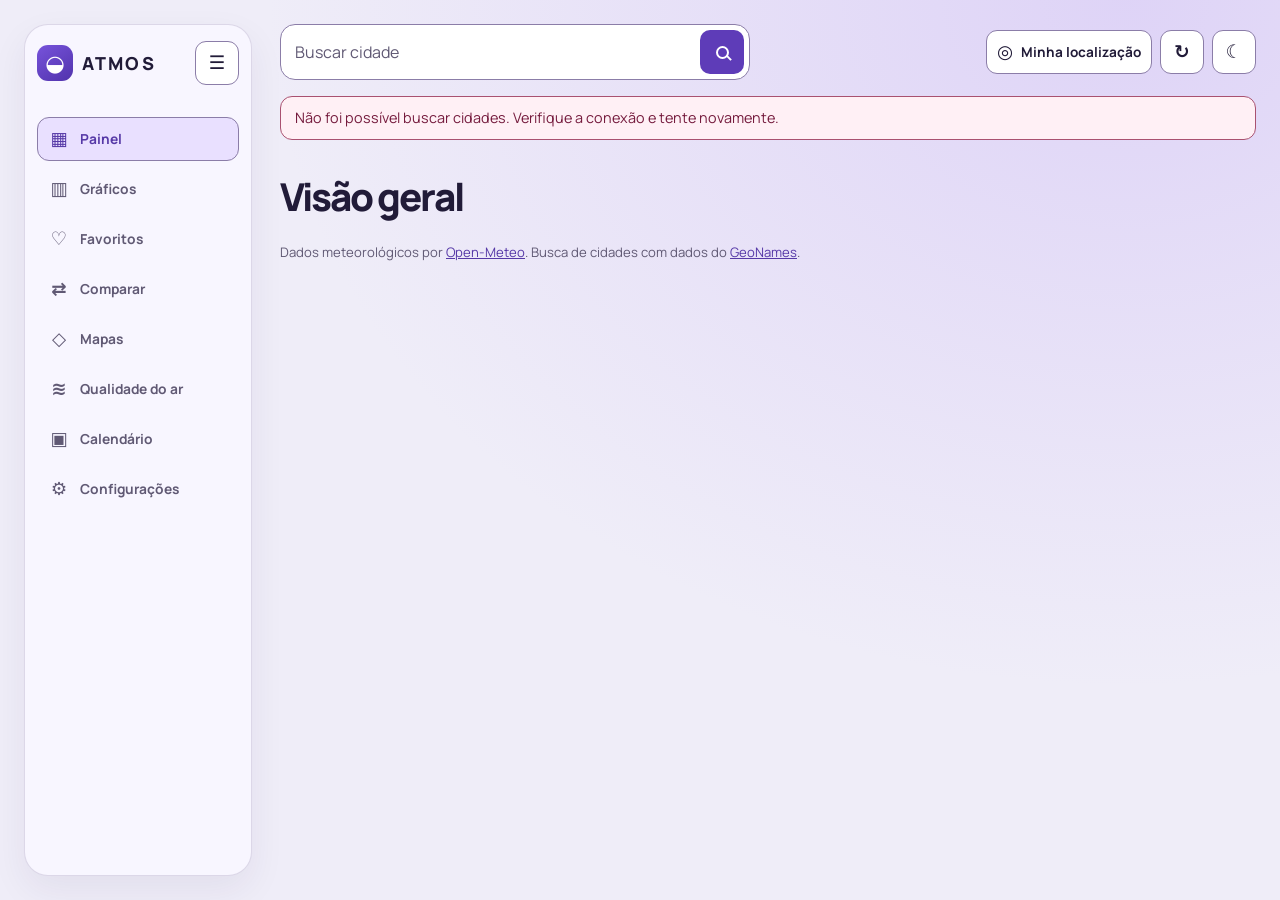
==== commit e57b8b54: "3" ====
--- a/index.html
+++ b/index.html
@@ -28,7 +28,7 @@
       </div>
 
       <nav id="menu" aria-label="Navegação principal">
-        <a class="nav-item" href="#painel" aria-current="location" aria-label="Painel" title="Painel"><span aria-hidden="true">▦</span><span class="nav-label">Painel</span></a>
+        <a class="nav-item" href="#painel" aria-current="page" aria-label="Painel" title="Painel"><span aria-hidden="true">▦</span><span class="nav-label">Painel</span></a>
         <a class="nav-item" href="#graficos" aria-label="Gráficos" title="Gráficos"><span aria-hidden="true">▥</span><span class="nav-label">Gráficos</span></a>
         <a class="nav-item" href="#favoritos" aria-label="Favoritos" title="Favoritos"><span aria-hidden="true">♡</span><span class="nav-label">Favoritos</span></a>
         <a class="nav-item" href="#comparar" aria-label="Comparar" title="Comparar"><span aria-hidden="true">⇄</span><span class="nav-label">Comparar</span></a>
@@ -39,7 +39,7 @@
       </nav>
     </aside>
 
-    <main id="painel" class="main" tabindex="-1">
+    <main id="conteudo" class="main">
       <header class="topbar">
         <form class="search" role="search">
           <label class="sr-only" for="city-search">Nome da cidade</label>
@@ -70,9 +70,10 @@
         </form>
       </dialog>
 
-      <section id="calendario" aria-labelledby="calendar-title" tabindex="-1" hidden>
+      <section id="calendario" data-page aria-labelledby="calendar-title" tabindex="-1" hidden>
         <header class="page-heading"><h1 id="calendar-title">Calendário da previsão</h1><p class="calendar-location"></p></header>
         <div class="panel calendar-panel">
+          <p class="metric-context calendar-availability">Somente datas com previsão disponível na Open-Meteo aparecem aqui. Se uma data não aparece, a previsão está indisponível.</p>
           <p class="calendar-status" role="status">Aguardando dados da previsão.</p>
           <ol class="calendar-days" aria-label="Dias com previsão disponível"></ol>
           <div class="forecast-detail" id="detalhes-calendario" tabindex="-1" aria-labelledby="dia-calendario" role="region" hidden>
@@ -84,7 +85,7 @@
         </div>
       </section>
 
-      <section id="configuracoes" aria-labelledby="settings-title" tabindex="-1" hidden>
+      <section id="configuracoes" data-page aria-labelledby="settings-title" tabindex="-1" hidden>
         <header class="page-heading"><h1 id="settings-title">Configurações</h1></header>
         <div class="panel settings-panel">
           <div class="settings-preferences">
@@ -124,26 +125,30 @@
         </div>
       </section>
 
-      <div class="main-dashboard">
-      <div class="page-heading">
-        <h1>Visão geral</h1>
+      <section id="favoritos" data-page aria-labelledby="favorites-title" tabindex="-1" hidden>
+        <header class="page-heading"><h1 id="favorites-title">Favoritos</h1></header>
+        <div class="city-library">
+          <div class="panel">
+            <h2>Cidades favoritas</h2>
+            <p class="favorites-empty">Você ainda não tem favoritos. Use o coração no cartão de tempo para salvar uma cidade.</p>
+            <ul class="favorite-list"></ul>
+          </div>
+          <div class="panel">
+            <div class="library-heading">
+              <h2>Buscas recentes</h2>
+              <button class="control clear-history" type="button" disabled>Limpar histórico</button>
+            </div>
+            <p class="history-empty">As cidades que você buscar aparecerão aqui.</p>
+            <ul class="history-list"></ul>
+          </div>
+        </div>
+      </section>
+
+      <section id="painel" data-page aria-labelledby="dashboard-title" tabindex="-1">
+      <header class="page-heading">
+        <h1 id="dashboard-title">Visão geral</h1>
         <p class="current-date"></p>
-      </div>
-      <section class="panel city-library" id="favoritos" aria-labelledby="favorites-title" tabindex="-1" hidden>
-        <div>
-          <h2 id="favorites-title">Cidades favoritas</h2>
-          <p class="favorites-empty">Você ainda não tem favoritos. Use o coração no cartão de tempo para salvar uma cidade.</p>
-          <ul class="favorite-list"></ul>
-        </div>
-        <div>
-          <div class="library-heading">
-            <h3>Buscas recentes</h3>
-            <button class="control clear-history" type="button" disabled>Limpar histórico</button>
-          </div>
-          <p class="history-empty">As cidades que você buscar aparecerão aqui.</p>
-          <ul class="history-list"></ul>
-        </div>
-      </section>
+      </header>
       <div class="dashboard skeleton" aria-hidden="true" hidden>
         <div class="overview">
           <div class="panel skeleton-current"><span></span><span></span><span></span></div>
@@ -162,17 +167,26 @@
               <h2 id="current-title">Condições atuais</h2>
               <p class="city"></p>
               <p class="region" hidden></p>
+              <p class="temperature-label">Temperatura do ar</p>
               <p class="temp"></p>
               <p class="description"></p>
               <p class="feels-like"></p>
               <p class="observation-time"></p>
+              <details class="weather-explanation">
+                <summary>Temperatura e sensação térmica</summary>
+                <p>A temperatura indica o quanto o ar está quente ou frio. A sensação térmica estima como ele é percebido, considerando vento, umidade e radiação solar.</p>
+              </details>
             </div>
             <button class="control favorite-toggle" type="button" aria-label="Cidade favorita"
               aria-pressed="false" title="Salvar cidade como favorita" hidden><span aria-hidden="true">♡</span></button>
           </section>
 
           <section class="panel hourly" aria-labelledby="hourly-title">
-            <h2 id="hourly-title">Próximas 24 horas</h2>
+            <div class="panel-heading">
+              <h2 id="hourly-title">Próximas 24 horas</h2>
+              <a class="hourly-charts-link" href="#graficos">Ver gráficos por hora</a>
+            </div>
+            <p class="metric-context">A chance de precipitação se refere à hora que termina no horário indicado.</p>
             <ol class="hourly-list" tabindex="0" aria-label="Previsão horária no fuso da cidade"></ol>
             <p class="hourly-status" hidden></p>
           </section>
@@ -183,26 +197,30 @@
               <div class="panel metric">
                 <dt><span aria-hidden="true">◈</span> Umidade relativa</dt>
                 <dd class="percent-reading"><span class="percent-ring" aria-hidden="true" hidden></span><span class="humidity"></span></dd>
+                <dd class="metric-context">Vapor de água no ar em relação ao limite de saturação na temperatura atual. Em 100%, o ar está saturado.</dd>
               </div>
               <div class="panel metric">
                 <dt><span aria-hidden="true">≋</span> Vento</dt>
                 <dd class="wind-reading"><span class="compass" aria-hidden="true" hidden><span>N</span><span class="compass-needle">↑</span></span><span class="wind"></span></dd>
                 <dd class="metric-detail">Direção de origem: <span class="wind-direction"></span></dd>
                 <dd class="metric-detail">Rajadas: <span class="wind-gusts"></span></dd>
-              </div>
-              <div class="panel metric">
-                <dt><span aria-hidden="true">☂</span> Precipitação</dt>
+                <dd class="metric-context">A direção indica de onde o vento vem. Rajadas são aumentos breves da velocidade.</dd>
+              </div>
+              <div class="panel metric">
+                <dt><span aria-hidden="true">☂</span> Precipitação acumulada</dt>
                 <dd class="precipitation-amount"></dd>
                 <dd class="metric-detail precipitation-interval" hidden></dd>
+                <dd class="metric-context">Quantidade acumulada, em milímetros de água equivalente.</dd>
               </div>
               <div class="panel metric">
                 <dt><span aria-hidden="true">☁</span> Cobertura de nuvens</dt>
                 <dd class="percent-reading"><span class="percent-ring" aria-hidden="true" hidden></span><span class="cloud-cover"></span></dd>
+                <dd class="metric-context">Parcela estimada do céu coberta por nuvens, de 0% a 100%.</dd>
               </div>
               <div class="panel metric">
                 <dt><span aria-hidden="true">◉</span> Pressão atmosférica</dt>
                 <dd class="surface-pressure"></dd>
-                <dd class="metric-detail">Na superfície</dd>
+                <dd class="metric-context">Pressão que o ar exerce na superfície do local, em hectopascais (hPa).</dd>
               </div>
             </dl>
           </section>
@@ -213,41 +231,54 @@
               <div class="panel metric">
                 <dt><span aria-hidden="true">☂</span> Chance de precipitação</dt>
                 <dd class="percent-reading"><span class="percent-ring" aria-hidden="true" hidden></span><span class="precipitation"></span></dd>
-                <dd class="metric-detail">Maior probabilidade horária do dia</dd>
+                <dd class="metric-context">Maior chance horária de precipitação hoje. O percentual indica a chance de ocorrer, e o acumulado indica a quantidade.</dd>
               </div>
               <div class="panel metric">
                 <dt><span aria-hidden="true">☀</span> Índice UV</dt>
                 <dd class="uv-index"></dd>
                 <dd class="metric-detail">Máximo previsto para o dia</dd>
                 <dd class="metric-detail">Estimativa para esta hora: <span class="uv-hourly"></span></dd>
+                <dd class="metric-context">Intensidade da radiação ultravioleta solar.</dd>
+                <dd class="metric-context uv-guidance" hidden></dd>
+                <dd><details class="weather-explanation">
+                  <summary>Faixas do índice UV</summary>
+                  <p>O índice é arredondado ao inteiro mais próximo. Baixo: 0 a 2. Moderado: 3 a 5. Alto: 6 a 7. Muito alto: 8 a 10. Extremo: 11 ou mais.</p>
+                  <p><a href="https://www.who.int/news-room/questions-and-answers/item/radiation-the-ultraviolet-(uv)-index">Orientações da Organização Mundial da Saúde</a></p>
+                </details></dd>
               </div>
               <div class="panel metric">
                 <dt><span aria-hidden="true">◐</span> Nascer e pôr do sol</dt>
                 <dd class="metric-pair"><span><small>Nascer</small><span class="sunrise"></span></span><span><small>Pôr</small><span class="sunset"></span></span></dd>
+                <dd class="metric-detail">Duração da luz do dia: <span class="daylight-duration"></span></dd>
+                <dd class="metric-context">Intervalo entre o nascer e o pôr do sol. Os horários usam o fuso da cidade.</dd>
               </div>
               <div class="panel metric">
                 <dt><span aria-hidden="true">↕</span> Temperaturas do dia</dt>
                 <dd class="metric-pair"><span><small>Máxima</small><span class="temperature-max"></span></span><span><small>Mínima</small><span class="temperature-min"></span></span></dd>
+                <dd class="metric-context">Maior e menor temperatura do ar previstas para o dia local.</dd>
               </div>
             </dl>
           </section>
         </div>
 
         <section class="panel forecast" aria-labelledby="forecast-title">
-          <h2 id="forecast-title">Previsão semanal</h2>
+          <div class="panel-heading">
+            <h2 id="forecast-title">Previsão semanal</h2>
+            <a href="#calendario">Abrir calendário</a>
+          </div>
           <p class="forecast-range" hidden></p>
           <ol class="forecast-list"></ol>
           <p class="forecast-status" hidden>Previsão semanal indisponível.</p>
-          <div class="forecast-detail" id="detalhes-do-dia" tabindex="-1" aria-labelledby="titulo-detalhes-do-dia" role="region" hidden>
-            <h3 id="titulo-detalhes-do-dia"></h3>
-            <p class="forecast-detail-summary"></p>
-            <p class="forecast-detail-extra"></p>
-            <a href="#graficos">Ver gráficos do dia</a>
-          </div>
         </section>
-        <section id="graficos" class="panel charts" aria-labelledby="charts-title" tabindex="-1">
+      </div>
+      </section>
+
+      <section id="graficos" data-page aria-labelledby="charts-title" tabindex="-1" hidden>
+        <header class="page-heading"><h1 id="charts-title">Gráficos da previsão</h1><p class="charts-location"></p></header>
+        <p class="panel charts-unavailable" hidden>Busque uma cidade para consultar os gráficos da previsão.</p>
+        <div class="panel charts forecast-charts" hidden>
           <div class="charts-header">
-            <div><h2 id="charts-title">Gráficos da previsão</h2><p class="chart-period"></p></div>
+            <div><h2 class="chart-metric-title"></h2><p class="chart-period"></p></div>
             <div class="chart-controls">
               <button class="control chart-reset" type="button" disabled>Próximas 24 h</button>
               <label class="sr-only" for="chart-metric">Métrica do gráfico</label>
@@ -260,18 +291,18 @@
               </select>
             </div>
           </div>
+          <p class="metric-context chart-context" id="chart-context"></p>
           <p class="chart-empty" hidden>Dados indisponíveis para esta métrica no período selecionado.</p>
           <div class="chart-content">
             <p class="chart-reading" id="chart-reading"></p>
             <canvas class="chart-canvas" aria-hidden="true"></canvas>
             <label class="chart-scrubber">Horário no gráfico
-              <input class="chart-hour" type="range" min="0" max="0" value="0" aria-describedby="chart-reading">
-            </label>
-          </div>
-        </section>
-      </div>
-      </div>
-      <section id="comparar" class="comparison" aria-labelledby="compare-title" tabindex="-1" hidden>
+              <input class="chart-hour" type="range" min="0" max="0" value="0" aria-describedby="chart-context">
+            </label>
+          </div>
+        </div>
+      </section>
+      <section id="comparar" data-page class="comparison" aria-labelledby="compare-title" tabindex="-1" hidden>
         <header class="page-heading compare-heading">
           <h1 id="compare-title">Comparar cidades</h1>
           <button class="control compare-swap" type="button" disabled><span aria-hidden="true">⇄</span> Trocar cidades</button>
@@ -281,7 +312,8 @@
 
         <section class="panel compare-differences" aria-labelledby="difference-title" hidden>
           <h2 id="difference-title">Diferença entre cidades</h2>
-          <p>Os valores mostram Cidade B menos Cidade A. Para percentuais, a diferença é em pontos percentuais (p.p.).</p>
+          <p>Os valores mostram Cidade B menos Cidade A. Um sinal positivo indica valor maior em B. Um sinal negativo indica valor menor. As variações visíveis após o arredondamento ficam em destaque.</p>
+          <p>Para percentuais, a diferença é em pontos percentuais (p.p.). Por exemplo, de 40% para 50% são 10 p.p.</p>
           <p class="difference-context"></p>
           <dl class="difference-values"></dl>
         </section>
@@ -298,13 +330,15 @@
               <option value="cloud_cover">Cobertura de nuvens</option>
             </select>
           </div>
+          <h3 class="chart-metric-title"></h3>
+          <p class="metric-context chart-context" id="compare-chart-context"></p>
           <ul class="compare-legend"><li>Cidade A</li><li>Cidade B</li></ul>
           <p class="chart-empty" hidden>Não há dados horários para esta métrica.</p>
           <div class="chart-content">
             <p class="chart-reading" id="compare-chart-reading"></p>
             <canvas class="chart-canvas" aria-hidden="true"></canvas>
             <label class="chart-scrubber">Faixa de hora local
-              <input class="chart-hour" type="range" min="0" max="0" value="0" aria-describedby="compare-chart-reading">
+              <input class="chart-hour" type="range" min="0" max="0" value="0" aria-describedby="compare-chart-context">
             </label>
           </div>
         </section>
@@ -333,32 +367,35 @@
           </div>
         </article>
       </template>
-      <section id="mapas" class="environment" aria-labelledby="map-title" tabindex="-1" hidden>
+      <section id="mapas" data-page class="environment" aria-labelledby="map-title" tabindex="-1" hidden>
         <header class="page-heading"><h1 id="map-title">Mapas</h1><p class="environment-place map-place"></p></header>
         <p class="map-status status" role="status"></p>
+        <button class="control map-retry" type="button" hidden>Tentar carregar o mapa novamente</button>
         <div class="map-grid" hidden>
           <div class="panel map-panel">
-            <p id="map-instructions">Clique no mapa para consultar um ponto. Com o mapa em foco, use as setas para navegar e as teclas + e − para alterar o zoom.</p>
+            <p id="map-instructions">Clique ou toque em um ponto para consultar as condições atuais. Pelo teclado, mova o mapa com as setas, use + ou − para alterar o zoom e acione <strong>Consultar centro do mapa</strong>.</p>
             <div class="map-canvas" aria-label="Mapa interativo da região" aria-describedby="map-instructions" role="region"></div>
             <div class="map-controls">
               <button class="control map-center" type="button">Voltar à cidade</button>
               <button class="control map-inspect" type="button">Consultar centro do mapa</button>
             </div>
+            <p class="map-report"><a href="https://www.openstreetmap.org/fixthemap">Relatar um problema no mapa</a></p>
           </div>
           <section class="panel map-point" aria-labelledby="map-point-title">
             <h2 id="map-point-title">Tempo no ponto</h2>
             <p class="map-point-status" role="status">Selecione um ponto no mapa para consultar o tempo atual.</p>
+            <p class="map-point-coordinates" hidden></p>
             <div class="map-point-data" hidden>
-              <p class="map-point-coordinates"></p>
               <p class="map-point-condition"></p>
+              <p class="map-point-time"></p>
               <dl class="map-point-values"></dl>
             </div>
-          </section>
-        </div>
-        <button class="control map-retry" type="button" hidden>Tentar novamente</button>
-      </section>
-
-      <section id="qualidade-do-ar" class="environment" aria-labelledby="air-title" tabindex="-1" hidden>
+            <p class="metric-context">As condições do ponto vêm da <a href="https://open-meteo.com/">Open-Meteo</a>. As imagens de fundo mostram a região.</p>
+          </section>
+        </div>
+      </section>
+
+      <section id="qualidade-do-ar" data-page class="environment" aria-labelledby="air-title" tabindex="-1" hidden>
         <header class="page-heading"><h1 id="air-title">Qualidade do ar</h1><p class="environment-place air-place"></p></header>
         <p class="air-status status" role="status"></p>
         <button class="control air-retry" type="button" hidden>Tentar novamente</button>
@@ -374,9 +411,16 @@
           </div>
           <p class="air-time"></p>
           <dl class="air-metrics">
-            <div class="panel metric"><dt class="air-index-label">Índice de qualidade do ar</dt><dd class="air-index"></dd><dd class="metric-detail air-category"></dd></div>
-            <div class="panel metric"><dt>Material particulado fino (PM₂,₅)</dt><dd class="air-pm25"></dd></div>
-            <div class="panel metric"><dt>Material particulado (PM₁₀)</dt><dd class="air-pm10"></dd></div>
+            <div class="panel metric">
+              <dt class="air-index-label">Índice de qualidade do ar</dt><dd class="air-index"></dd><dd class="metric-detail air-category"></dd>
+              <dd class="metric-context">Resume as concentrações de poluentes em uma pontuação. Valores maiores indicam pior qualidade do ar na escala escolhida.</dd>
+              <dd><details class="weather-explanation">
+                <summary>Faixas da escala selecionada</summary>
+                <ul class="air-bands"></ul>
+              </details></dd>
+            </div>
+            <div class="panel metric"><dt>Material particulado fino (PM₂,₅)</dt><dd class="air-pm25"></dd><dd class="metric-context">Concentração de partículas com diâmetro aerodinâmico de até 2,5 µm, em microgramas por metro cúbico.</dd></div>
+            <div class="panel metric"><dt>Material particulado (PM₁₀)</dt><dd class="air-pm10"></dd><dd class="metric-context">Concentração de partículas com diâmetro aerodinâmico de até 10 µm, em microgramas por metro cúbico.</dd></div>
           </dl>
           <section class="panel charts air-chart" aria-labelledby="air-chart-title">
             <div class="charts-header">
@@ -389,12 +433,14 @@
                 <option value="pm10" data-unit="µg/m³">PM₁₀</option>
               </select>
             </div>
+            <h3 class="chart-metric-title"></h3>
+            <p class="metric-context chart-context" id="air-chart-context"></p>
             <p class="chart-empty" hidden>Dados horários indisponíveis para esta métrica.</p>
             <div class="chart-content">
               <p class="chart-reading" id="air-chart-reading"></p>
               <canvas class="chart-canvas" aria-hidden="true"></canvas>
               <label class="chart-scrubber">Horário da leitura
-                <input class="chart-hour" type="range" min="0" max="0" value="0" aria-describedby="air-chart-reading">
+                <input class="chart-hour" type="range" min="0" max="0" value="0" aria-describedby="air-chart-context">
               </label>
             </div>
           </section>
--- a/style.css
+++ b/style.css
@@ -104,7 +104,7 @@
 :focus-visible { outline: 2px solid var(--focus); outline-offset: 3px; }
 .skip-link {
   position: fixed;
-  z-index: 2;
+  z-index: 12;
   inset: 12px auto auto 12px;
   padding: 8px 12px;
   border-radius: 8px;
@@ -127,16 +127,23 @@
 }
 
 .layout {
+  --layout-inset: 24px;
   display: grid;
   grid-template-columns: 228px minmax(0, 1fr);
   min-height: 100vh;
   max-width: 1680px;
   margin-inline: auto;
-  padding: 24px;
+  padding: var(--layout-inset);
   gap: 28px;
 }
 .layout.menu-collapsed { grid-template-columns: 76px minmax(0, 1fr); }
 .sidebar {
+  position: sticky;
+  top: var(--layout-inset);
+  align-self: start;
+  z-index: 5;
+  height: calc(100vh - 2 * var(--layout-inset));
+  height: calc(100dvh - 2 * var(--layout-inset));
   display: flex;
   flex-direction: column;
   gap: 32px;
@@ -146,7 +153,7 @@
   box-shadow: var(--shadow);
   padding: 16px 12px;
 }
-.sidebar-header { display: flex; align-items: center; justify-content: space-between; gap: 4px; }
+.sidebar-header { display: flex; flex: none; align-items: center; justify-content: space-between; gap: 4px; }
 .brand { display: inline-flex; gap: 9px; align-items: center; color: var(--text); text-decoration: none; }
 .brand-mark {
   display: grid;
@@ -159,7 +166,7 @@
   font-size: 1.4rem;
 }
 .brand-name { font-size: 1.12rem; font-weight: 800; letter-spacing: .12em; }
-.sidebar nav { display: grid; gap: 6px; }
+.sidebar nav { display: grid; gap: 6px; min-height: 0; overflow: auto; padding: 5px; margin: -5px; }
 .nav-item {
   display: flex;
   align-items: center;
@@ -264,8 +271,12 @@
 .control:not(:disabled):active, .nav-item:not(:disabled):active, .forecast-choice:active { background: var(--active-surface); }
 .sidebar-toggle { padding: 0; }
 
-.page-heading { margin: 30px 0 20px; }
+.page-heading { margin: 28px 0 18px; }
 .page-heading h1 { font-size: clamp(1.8rem, 3vw, 2.65rem); letter-spacing: -.055em; font-weight: 800; }
+.page-heading > p { color: var(--muted); overflow-wrap: anywhere; }
+[data-page] { min-width: 0; scroll-margin-top: 12px; }
+.panel-heading { display: flex; align-items: baseline; justify-content: space-between; flex-wrap: wrap; gap: 4px 12px; }
+.panel-heading a { font-size: .85rem; }
 .current-date { margin-top: 4px; color: var(--muted); font-size: .9rem; }
 .status { margin: 0 0 16px; padding: 10px 14px; border: 1px solid var(--outline); border-radius: 12px; background: var(--surface); color: var(--text); font-size: .9rem; }
 .status[data-state="loading"], .status[data-state="empty"] { background: var(--selected); }
@@ -275,11 +286,9 @@
   display: grid;
   grid-template-columns: repeat(2, minmax(0, 1fr));
   gap: 18px;
-  margin-bottom: 18px;
-  padding: clamp(14px, 2vw, 24px);
-  scroll-margin-top: 12px;
-}
-.city-library h2, .city-library h3 { margin: 0; font-size: 1.1rem; }
+}
+.city-library > .panel { min-width: 0; align-self: start; padding: clamp(14px, 2vw, 24px); }
+.city-library h2 { font-size: 1.1rem; }
 .city-library p { margin: 8px 0; color: var(--muted); font-size: .9rem; }
 .library-heading { display: flex; flex-wrap: wrap; align-items: center; justify-content: space-between; gap: 6px; }
 .city-library ul { display: grid; gap: 6px; margin-top: 8px; }
@@ -288,6 +297,7 @@
   border-radius: 10px;
   background: var(--surface-deep);
 }
+.favorite-list li { display: grid; grid-template-columns: minmax(0, 1fr) auto; align-items: center; gap: 8px; }
 .history-dialog {
   max-width: min(420px, calc(100% - 24px));
   padding: 20px;
@@ -330,6 +340,20 @@
 .temp.reading-unavailable { font-size: 1.1rem; letter-spacing: normal; }
 .description { font-size: 1rem; font-weight: 800; }
 .feels-like { margin-top: 5px; color: var(--hero-muted); font-size: .88rem; }
+.temperature-label { margin-top: 8px; color: var(--hero-muted); font-size: .8rem; }
+.metric-context, .weather-explanation {
+  margin-top: 8px;
+  color: var(--muted);
+  font-size: .82rem;
+  font-weight: 500;
+  line-height: 1.55;
+}
+.current .weather-explanation { color: var(--hero-muted); }
+.weather-explanation summary { cursor: pointer; font-weight: 750; }
+.weather-explanation p { margin-top: 5px; }
+.air-bands { margin: 6px 0 0; padding-inline-start: 20px; }
+.calendar-availability { margin: 0 0 12px; }
+.metric-context.uv-guidance { color: var(--text); }
 .observation-time { margin-top: 8px; color: var(--hero-muted); font-size: .8rem; }
 .weather-art { position: absolute; z-index: -1; right: -2%; width: 48%; aspect-ratio: 1; display: grid; place-items: center; }
 .weather-art::before, .weather-art::after {
@@ -472,16 +496,22 @@
 .chart-period, .chart-empty, .chart-scrubber { color: var(--muted); font-size: .85rem; }
 .chart-period { margin-top: 4px; }
 .chart-empty, .chart-reading { margin: 12px 0 4px; }
-.chart-reading { font-size: .9rem; font-weight: 700; }
+.chart-reading {
+  padding: 8px 12px;
+  border-inline-start: 3px solid var(--accent);
+  border-radius: 8px;
+  background: var(--surface-deep);
+  font-size: .9rem;
+  font-weight: 700;
+  overflow-wrap: anywhere;
+}
+.chart-metric-title { font-size: 1rem; }
+h3.chart-metric-title { margin: 12px 0 0; }
 .chart-canvas { display: block; width: 100%; height: clamp(180px, 30vw, 260px); touch-action: pan-y; }
 .chart-scrubber { display: grid; gap: 3px; }
 .chart-hour { width: 100%; min-height: 28px; margin: 0; accent-color: var(--accent); }
 .chart-controls select { width: max-content; white-space: normal; }
-.show-comparison .topbar { justify-content: flex-end; }
-.show-comparison .topbar .search,
-.show-comparison .location-button,
-.show-comparison .refresh-button,
-.show-comparison .weather-status { display: none; }
+.charts-unavailable { padding: 16px; color: var(--muted); }
 .weather-status:not(:empty) { margin-top: 16px; }
 .comparison { scroll-margin-top: 12px; }
 .compare-heading { display: flex; align-items: center; justify-content: space-between; flex-wrap: wrap; gap: 10px; }
@@ -511,7 +541,7 @@
 }
 .compare-details dl > *, .difference-values > * { padding: 5px 0; border-bottom: 1px solid var(--line); overflow-wrap: anywhere; }
 .compare-details dd, .difference-values dd { text-align: end; font-weight: 800; font-variant-numeric: tabular-nums; }
-.difference-values .difference-highlight { color: var(--accent); }
+.difference-values .difference-highlight { color: var(--accent); background: var(--selected); border-radius: 6px; padding-inline: 6px; }
 .compare-legend { display: flex; flex-wrap: wrap; gap: 6px 18px; margin: 10px 0; padding: 0; list-style: none; font-size: .85rem; }
 .compare-legend li::before {
   display: inline-block;
@@ -530,14 +560,15 @@
 .map-panel, .map-point { min-width: 0; padding: clamp(12px, 2vw, 20px); }
 .map-canvas {
   isolation: isolate;
-  height: clamp(290px, 48vw, 560px);
+  height: clamp(260px, 55vh, 540px);
+  height: clamp(260px, 55dvh, 540px);
   margin-top: 10px;
   border: 1px solid var(--outline);
   border-radius: 12px;
   background: var(--surface-deep);
 }
 .map-canvas:focus-visible { outline: 2px solid var(--focus); }
-.map-canvas .leaflet-control-attribution { padding-inline: 5px; background: var(--surface); color: var(--text); font-size: .75rem; }
+.map-canvas .leaflet-control-attribution { max-width: 100%; padding-inline: 5px; background: var(--surface); color: var(--text); font-size: .75rem; }
 .map-canvas .leaflet-control-attribution a { color: var(--accent); }
 .map-canvas .leaflet-bar a { background: var(--surface); color: var(--text); }
 .map-canvas .leaflet-bar a:hover { background: var(--selected); }
@@ -547,8 +578,11 @@
 .map-selected-marker { background: #087463; }
 .map-controls { display: flex; flex-wrap: wrap; gap: 8px; margin-top: 10px; }
 .map-controls .control { white-space: normal; }
+.map-retry { margin-bottom: 12px; }
+.map-panel .map-report, .map-point-time { margin-top: 8px; font-size: .82rem; }
+.map-point-time { color: var(--muted); }
 .map-point h2 { font-size: 1.1rem; }
-.map-point-status:not(:empty), .map-point-data { margin-top: 8px; }
+.map-point-status:not(:empty), .map-point-data, .map-point-coordinates { margin-top: 8px; }
 .map-point-condition { margin-top: 6px; font-weight: 800; }
 .map-point-values { display: grid; grid-template-columns: minmax(0, 1fr) auto; gap: 6px 8px; margin-top: 10px; font-size: .9rem; }
 .map-point-values dd { text-align: right; font-weight: 800; }
@@ -596,8 +630,11 @@
 }
 
 @media (max-width: 1120px) {
-  .layout { gap: 18px; padding: 16px; grid-template-columns: 195px minmax(0, 1fr); }
+  .layout { --layout-inset: 16px; gap: 18px; grid-template-columns: 195px minmax(0, 1fr); }
   .dashboard { gap: 14px; }
+}
+@media (max-height: 620px) {
+  .sidebar { gap: 16px; }
 }
 @media (max-width: 980px) {
   .dashboard { grid-template-columns: minmax(0, 1fr); }
@@ -612,12 +649,13 @@
   .toolbar { flex-wrap: wrap; }
 }
 @media (max-width: 720px) {
-  .layout, .layout.menu-collapsed { grid-template-columns: minmax(0, 1fr); grid-template-rows: auto 1fr; gap: 14px; padding: 12px; }
-  .sidebar { padding: 9px 12px; gap: 10px; }
+  html { scroll-padding-top: 84px; }
+  .layout, .layout.menu-collapsed { --layout-inset: 12px; grid-template-columns: minmax(0, 1fr); grid-template-rows: auto 1fr; gap: 14px; }
+  .sidebar { height: auto; padding: 9px 12px; gap: 10px; }
   .sidebar-header, .menu-collapsed .sidebar-header { flex-direction: row; justify-content: space-between; }
   .menu-collapsed .brand-name { display: inline; }
   .menu-collapsed nav { display: none; }
-  .sidebar nav { grid-template-columns: repeat(2, minmax(0, 1fr)); }
+  .sidebar nav { grid-template-columns: repeat(2, minmax(0, 1fr)); max-height: 50vh; max-height: 50dvh; }
   .city-library { grid-template-columns: minmax(0, 1fr); }
   .compare-grid { grid-template-columns: minmax(0, 1fr); }
   .page-heading { margin: 20px 0 15px; }
@@ -626,6 +664,13 @@
   .search-bar, select.control { font-size: 1rem; }
   .settings-actions .control, .reset-default-city { max-width: 100%; white-space: normal; }
 }
+@media (prefers-reduced-motion: no-preference) {
+  [data-page]:not([hidden]) { animation: page-enter 150ms ease-out; }
+}
+@keyframes page-enter {
+  from { opacity: .86; }
+  to { opacity: 1; }
+}
 @media (max-width: 380px) {
   .metric-grid { grid-template-columns: minmax(0, 1fr); }
   .weather-art { width: 42%; right: -4%; }
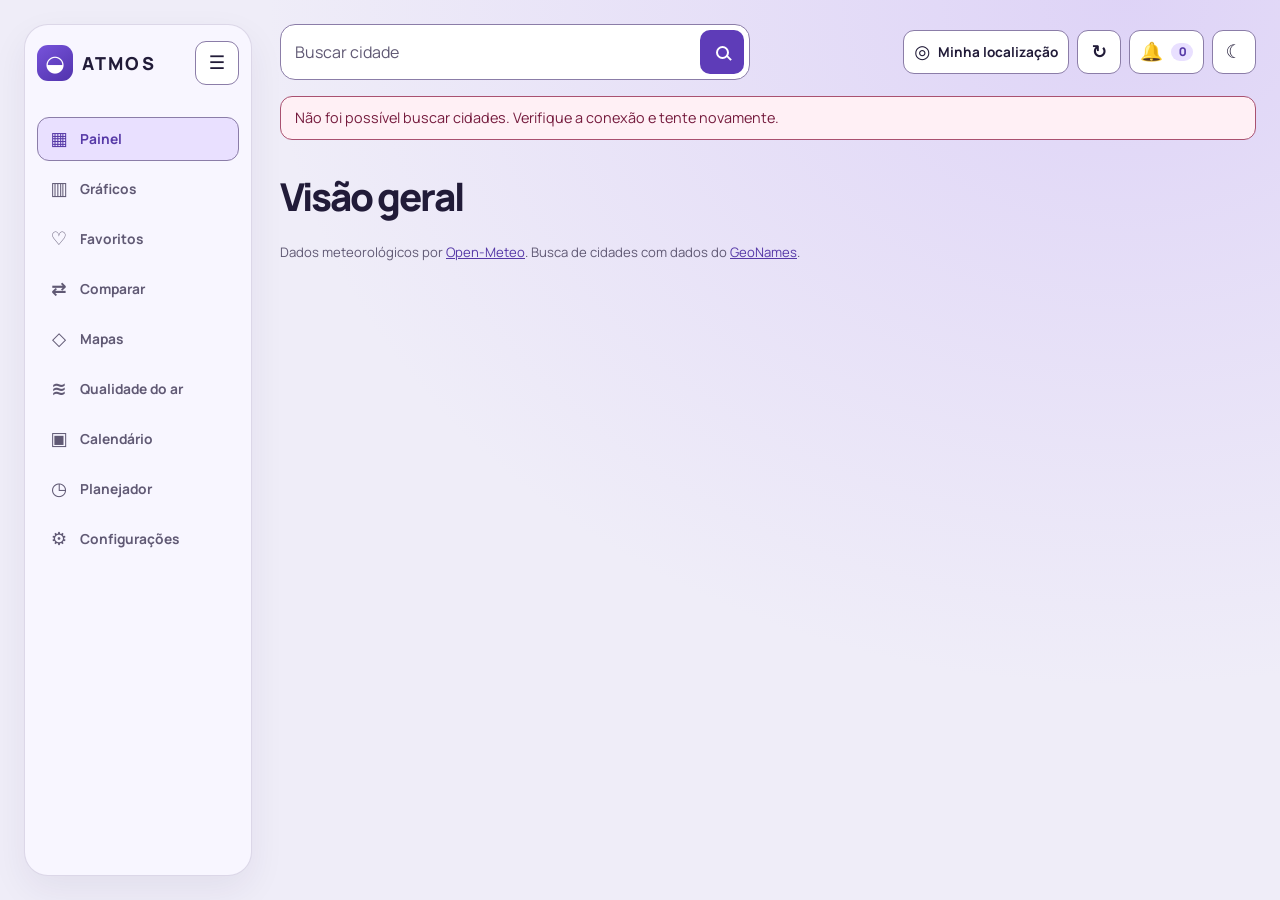
==== commit e8e61edf: "Integra as cinco etapas e conclui a revisão do ATMOS" ====
--- a/index.html
+++ b/index.html
@@ -16,6 +16,9 @@
   <script src="./cities.js" defer></script>
   <script src="./compare.js" defer></script>
   <script src="./environment.js" defer></script>
+  <script src="./insights.js" defer></script>
+  <script src="./advisories.js" defer></script>
+  <script src="./planner.js" defer></script>
   <script src="./script.js" defer></script>
 </head>
 <body>
@@ -35,6 +38,7 @@
         <a class="nav-item" href="#mapas" aria-label="Mapas" title="Mapas"><span aria-hidden="true">◇</span><span class="nav-label">Mapas</span></a>
         <a class="nav-item" href="#qualidade-do-ar" aria-label="Qualidade do ar" title="Qualidade do ar"><span aria-hidden="true">≋</span><span class="nav-label">Qualidade do ar</span></a>
         <a class="nav-item" href="#calendario" title="Calendário" aria-label="Calendário"><span aria-hidden="true">▣</span><span class="nav-label">Calendário</span></a>
+        <a class="nav-item" href="#planejador" aria-label="Planejador" title="Planejador"><span aria-hidden="true">◷</span><span class="nav-label">Planejador</span></a>
         <a class="nav-item" href="#configuracoes" title="Configurações" aria-label="Configurações"><span aria-hidden="true">⚙</span><span class="nav-label">Configurações</span></a>
       </nav>
     </aside>
@@ -54,12 +58,40 @@
         <div class="toolbar">
           <button class="control location-button" type="button" title="Minha localização"><span aria-hidden="true">◎</span><span>Minha localização</span></button>
           <button class="control refresh-button" type="button" aria-label="Atualizar dados" title="Atualizar dados"><span aria-hidden="true">↻</span></button>
+          <button class="control advisory-button" type="button" aria-label="Avisos baseados na previsão: 0 avisos"
+            title="Avisos baseados na previsão" aria-haspopup="dialog" aria-controls="central-avisos" aria-expanded="false">
+            <span aria-hidden="true">🔔</span><span class="advisory-count" aria-hidden="true">0</span>
+          </button>
           <button class="control theme-button" type="button" aria-label="Tema claro" aria-pressed="false" title="Tema claro"><span aria-hidden="true">☀</span></button>
         </div>
       </header>
 
       <p class="status weather-status" role="status" tabindex="-1"></p>
       <p class="city-feedback sr-only" role="status"></p>
+
+      <dialog class="panel advisory-dialog" id="central-avisos" aria-labelledby="advisory-heading" aria-describedby="advisory-note">
+        <div class="panel-heading">
+          <h2 id="advisory-heading">Avisos baseados na previsão</h2>
+          <form method="dialog"><button class="control advisory-close" autofocus>Fechar</button></form>
+        </div>
+        <p class="advisory-city"></p>
+        <p id="advisory-note">Estimativas para as próximas 24 horas, no fuso da cidade. Os níveis seguem os critérios do ATMOS. Para alertas oficiais, consulte a Defesa Civil.</p>
+        <p class="advisory-source" hidden>Fonte: <a href="https://open-meteo.com/">Open-Meteo</a> · Consulta em <time class="advisory-updated"></time></p>
+        <p class="advisory-empty" role="status">Consulte uma cidade para avaliar as condições previstas.</p>
+        <ul class="advisory-list"></ul>
+        <template>
+          <li>
+            <details>
+              <summary><strong class="advisory-title"></strong><span class="advisory-severity"></span><span class="advisory-time"></span></summary>
+              <p class="advisory-reason"></p>
+            </details>
+          </li>
+        </template>
+        <details class="advisory-method" hidden>
+          <summary>Critérios dos níveis de aviso</summary>
+          <p class="advisory-thresholds"></p>
+        </details>
+      </dialog>
 
       <dialog class="panel history-dialog" aria-labelledby="clear-list-title" aria-describedby="clear-list-description">
         <h2 id="clear-list-title"></h2>
@@ -82,6 +114,70 @@
             <p class="forecast-detail-extra"></p>
             <a href="#graficos">Ver gráficos do dia</a>
           </div>
+        </div>
+      </section>
+
+      <section id="planejador" data-page aria-labelledby="planner-title" tabindex="-1" hidden>
+        <header class="page-heading">
+          <h1 id="planner-title">Planejador</h1>
+          <p class="planner-location"></p>
+        </header>
+        <div class="planner-grid">
+          <form class="panel planner-form">
+            <fieldset class="planner-activities">
+              <legend>Escolha uma atividade</legend>
+              <label><input type="radio" name="activity" value="caminhada"><span aria-hidden="true">🚶</span> Caminhada</label>
+              <label><input type="radio" name="activity" value="corrida"><span aria-hidden="true">🏃</span> Corrida</label>
+              <label><input type="radio" name="activity" value="ciclismo"><span aria-hidden="true">🚲</span> Ciclismo</label>
+              <label><input type="radio" name="activity" value="passeio"><span aria-hidden="true">🌿</span> Passeio ao ar livre</label>
+              <label><input type="radio" name="activity" value="carro"><span aria-hidden="true">🚗</span> Lavar o carro</label>
+            </fieldset>
+            <fieldset class="planner-preferences">
+              <legend>Preferências</legend>
+              <div>
+                <label>Duração
+                  <select class="control" name="duration">
+                    <option value="1">1 hora</option><option value="2">2 horas</option>
+                    <option value="3">3 horas</option><option value="4">4 horas</option>
+                  </select>
+                </label>
+                <label>Período do dia
+                  <select class="control" name="period">
+                    <option value="qualquer">Qualquer horário</option><option value="madrugada">Madrugada</option>
+                    <option value="manhã">Manhã</option><option value="tarde">Tarde</option><option value="noite">Noite</option>
+                  </select>
+                </label>
+                <label>Mínima (°C)<input class="control" type="number" name="minimum" min="-30" max="50" step="1" required></label>
+                <label>Máxima (°C)<input class="control" type="number" name="maximum" min="-30" max="50" step="1" required></label>
+                <label>Chance de chuva máxima (%)<input class="control" type="number" name="rain" min="0" max="100" step="1" required></label>
+              </div>
+            </fieldset>
+            <button class="control planner-apply" type="submit">Aplicar preferências</button>
+            <p class="planner-feedback" role="status"></p>
+          </form>
+          <section class="panel planner-recommendations" aria-labelledby="planner-result-title">
+            <h2 id="planner-result-title">Melhores horários</h2>
+            <p class="metric-context">Previsão das próximas 72 horas, conforme a disponibilidade, no horário local da cidade.</p>
+            <p class="planner-status" role="status" tabindex="-1">Consulte uma cidade para planejar uma atividade.</p>
+            <ol class="planner-results"></ol>
+            <template>
+              <li>
+                <header><span class="planner-icon" aria-hidden="true"></span><div><h3></h3><p class="planner-condition"></p></div>
+                  <span class="planner-score"></span></header>
+                <dl><div><dt>Temperatura</dt><dd class="planner-temperature"></dd></div>
+                  <div><dt>Chance de chuva</dt><dd class="planner-rain"></dd></div></dl>
+                <p class="planner-reason"></p>
+                <p class="planner-confidence"></p>
+                <a href="#painel">Ver na linha do tempo</a>
+              </li>
+            </template>
+            <details class="planner-method">
+              <summary>Como a pontuação é calculada</summary>
+              <p class="planner-limits metric-context"></p>
+              <p class="metric-context">A nota compara temperatura, chance de chuva, vento, rajadas, UV e condições do céu com os critérios da atividade. Leituras ausentes reduzem a nota. A pontuação é uma estimativa de adequação às preferências.</p>
+              <p class="metric-context">Cada hora precisa ter temperatura e chance de chuva disponíveis. O planejador deixa de fora períodos com chuva intensa, calor elevado ou condições previstas além de céu limpo a encoberto.</p>
+            </details>
+          </section>
         </div>
       </section>
 
@@ -160,7 +256,7 @@
       <noscript>Ative o JavaScript no navegador para consultar a previsão do tempo.</noscript>
 
       <div class="dashboard weather" hidden>
-        <div class="overview">
+        <div class="current-overview">
           <section class="panel current" aria-labelledby="current-title">
             <div class="weather-art" aria-hidden="true"><span class="icon"></span></div>
             <div class="current-content">
@@ -172,23 +268,17 @@
               <p class="description"></p>
               <p class="feels-like"></p>
               <p class="observation-time"></p>
-              <details class="weather-explanation">
-                <summary>Temperatura e sensação térmica</summary>
-                <p>A temperatura indica o quanto o ar está quente ou frio. A sensação térmica estima como ele é percebido, considerando vento, umidade e radiação solar.</p>
-              </details>
+              <div class="weather-explanation">
+                <button class="explanation-toggle" type="button" aria-expanded="false" aria-controls="explicacao-temperatura" aria-label="Saiba mais sobre temperatura e sensação térmica">Saiba mais</button>
+                <div id="explicacao-temperatura" class="explanation-panel" inert>
+                  <div class="explanation-inner">
+                    <p>A temperatura indica o quanto o ar está quente ou frio. A sensação térmica estima como ele é percebido, considerando vento, umidade e radiação solar.</p>
+                  </div>
+                </div>
+              </div>
             </div>
             <button class="control favorite-toggle" type="button" aria-label="Cidade favorita"
               aria-pressed="false" title="Salvar cidade como favorita" hidden><span aria-hidden="true">♡</span></button>
-          </section>
-
-          <section class="panel hourly" aria-labelledby="hourly-title">
-            <div class="panel-heading">
-              <h2 id="hourly-title">Próximas 24 horas</h2>
-              <a class="hourly-charts-link" href="#graficos">Ver gráficos por hora</a>
-            </div>
-            <p class="metric-context">A chance de precipitação se refere à hora que termina no horário indicado.</p>
-            <ol class="hourly-list" tabindex="0" aria-label="Previsão horária no fuso da cidade"></ol>
-            <p class="hourly-status" hidden></p>
           </section>
 
           <section aria-labelledby="metrics-title">
@@ -197,69 +287,186 @@
               <div class="panel metric">
                 <dt><span aria-hidden="true">◈</span> Umidade relativa</dt>
                 <dd class="percent-reading"><span class="percent-ring" aria-hidden="true" hidden></span><span class="humidity"></span></dd>
-                <dd class="metric-context">Vapor de água no ar em relação ao limite de saturação na temperatura atual. Em 100%, o ar está saturado.</dd>
+                <dd class="weather-explanation">
+                  <button class="explanation-toggle" type="button" aria-expanded="false" aria-controls="explicacao-humidity" aria-label="Saiba mais sobre umidade relativa">Saiba mais</button>
+                  <div id="explicacao-humidity" class="explanation-panel" inert>
+                    <div class="explanation-inner">
+                      <p class="metric-context">Vapor de água no ar em relação ao limite de saturação na temperatura atual. Em 100%, o ar está saturado.</p>
+                    </div>
+                  </div>
+                </dd>
               </div>
               <div class="panel metric">
                 <dt><span aria-hidden="true">≋</span> Vento</dt>
                 <dd class="wind-reading"><span class="compass" aria-hidden="true" hidden><span>N</span><span class="compass-needle">↑</span></span><span class="wind"></span></dd>
                 <dd class="metric-detail">Direção de origem: <span class="wind-direction"></span></dd>
                 <dd class="metric-detail">Rajadas: <span class="wind-gusts"></span></dd>
-                <dd class="metric-context">A direção indica de onde o vento vem. Rajadas são aumentos breves da velocidade.</dd>
+                <dd class="weather-explanation">
+                  <button class="explanation-toggle" type="button" aria-expanded="false" aria-controls="explicacao-wind" aria-label="Saiba mais sobre vento">Saiba mais</button>
+                  <div id="explicacao-wind" class="explanation-panel" inert>
+                    <div class="explanation-inner">
+                      <p class="metric-context">A direção indica de onde o vento vem. Rajadas são aumentos breves da velocidade.</p>
+                    </div>
+                  </div>
+                </dd>
               </div>
               <div class="panel metric">
                 <dt><span aria-hidden="true">☂</span> Precipitação acumulada</dt>
                 <dd class="precipitation-amount"></dd>
                 <dd class="metric-detail precipitation-interval" hidden></dd>
-                <dd class="metric-context">Quantidade acumulada, em milímetros de água equivalente.</dd>
+                <dd class="weather-explanation">
+                  <button class="explanation-toggle" type="button" aria-expanded="false" aria-controls="explicacao-precipitation-amount" aria-label="Saiba mais sobre a precipitação acumulada">Saiba mais</button>
+                  <div id="explicacao-precipitation-amount" class="explanation-panel" inert>
+                    <div class="explanation-inner">
+                      <p class="metric-context">Quantidade acumulada, em milímetros de água equivalente.</p>
+                    </div>
+                  </div>
+                </dd>
               </div>
               <div class="panel metric">
                 <dt><span aria-hidden="true">☁</span> Cobertura de nuvens</dt>
                 <dd class="percent-reading"><span class="percent-ring" aria-hidden="true" hidden></span><span class="cloud-cover"></span></dd>
-                <dd class="metric-context">Parcela estimada do céu coberta por nuvens, de 0% a 100%.</dd>
+                <dd class="weather-explanation">
+                  <button class="explanation-toggle" type="button" aria-expanded="false" aria-controls="explicacao-cloud-cover" aria-label="Saiba mais sobre cobertura de nuvens">Saiba mais</button>
+                  <div id="explicacao-cloud-cover" class="explanation-panel" inert>
+                    <div class="explanation-inner">
+                      <p class="metric-context">Parcela estimada do céu coberta por nuvens, de 0% a 100%.</p>
+                    </div>
+                  </div>
+                </dd>
               </div>
               <div class="panel metric">
                 <dt><span aria-hidden="true">◉</span> Pressão atmosférica</dt>
                 <dd class="surface-pressure"></dd>
-                <dd class="metric-context">Pressão que o ar exerce na superfície do local, em hectopascais (hPa).</dd>
+                <dd class="weather-explanation">
+                  <button class="explanation-toggle" type="button" aria-expanded="false" aria-controls="explicacao-surface-pressure" aria-label="Saiba mais sobre a pressão atmosférica">Saiba mais</button>
+                  <div id="explicacao-surface-pressure" class="explanation-panel" inert>
+                    <div class="explanation-inner">
+                      <p class="metric-context">Pressão que o ar exerce na superfície do local, em hectopascais (hPa).</p>
+                    </div>
+                  </div>
+                </dd>
               </div>
             </dl>
           </section>
-
-          <section aria-labelledby="daily-title">
-            <h2 id="daily-title" class="metrics-title">Previsão para hoje</h2>
-            <dl class="metric-grid">
-              <div class="panel metric">
-                <dt><span aria-hidden="true">☂</span> Chance de precipitação</dt>
-                <dd class="percent-reading"><span class="percent-ring" aria-hidden="true" hidden></span><span class="precipitation"></span></dd>
-                <dd class="metric-context">Maior chance horária de precipitação hoje. O percentual indica a chance de ocorrer, e o acumulado indica a quantidade.</dd>
-              </div>
-              <div class="panel metric">
-                <dt><span aria-hidden="true">☀</span> Índice UV</dt>
-                <dd class="uv-index"></dd>
-                <dd class="metric-detail">Máximo previsto para o dia</dd>
-                <dd class="metric-detail">Estimativa para esta hora: <span class="uv-hourly"></span></dd>
-                <dd class="metric-context">Intensidade da radiação ultravioleta solar.</dd>
-                <dd class="metric-context uv-guidance" hidden></dd>
-                <dd><details class="weather-explanation">
-                  <summary>Faixas do índice UV</summary>
-                  <p>O índice é arredondado ao inteiro mais próximo. Baixo: 0 a 2. Moderado: 3 a 5. Alto: 6 a 7. Muito alto: 8 a 10. Extremo: 11 ou mais.</p>
-                  <p><a href="https://www.who.int/news-room/questions-and-answers/item/radiation-the-ultraviolet-(uv)-index">Orientações da Organização Mundial da Saúde</a></p>
-                </details></dd>
-              </div>
-              <div class="panel metric">
-                <dt><span aria-hidden="true">◐</span> Nascer e pôr do sol</dt>
-                <dd class="metric-pair"><span><small>Nascer</small><span class="sunrise"></span></span><span><small>Pôr</small><span class="sunset"></span></span></dd>
-                <dd class="metric-detail">Duração da luz do dia: <span class="daylight-duration"></span></dd>
-                <dd class="metric-context">Intervalo entre o nascer e o pôr do sol. Os horários usam o fuso da cidade.</dd>
-              </div>
-              <div class="panel metric">
-                <dt><span aria-hidden="true">↕</span> Temperaturas do dia</dt>
-                <dd class="metric-pair"><span><small>Máxima</small><span class="temperature-max"></span></span><span><small>Mínima</small><span class="temperature-min"></span></span></dd>
-                <dd class="metric-context">Maior e menor temperatura do ar previstas para o dia local.</dd>
-              </div>
+        </div>
+
+        <section class="daily-metrics" aria-labelledby="daily-title">
+          <h2 id="daily-title" class="metrics-title">Previsão para hoje</h2>
+          <dl class="metric-grid">
+            <div class="panel metric">
+              <dt><span aria-hidden="true">☂</span> Chance de precipitação</dt>
+              <dd class="percent-reading"><span class="percent-ring" aria-hidden="true" hidden></span><span class="precipitation"></span></dd>
+              <dd class="weather-explanation">
+                <button class="explanation-toggle" type="button" aria-expanded="false" aria-controls="explicacao-precipitation" aria-label="Saiba mais sobre a chance de precipitação">Saiba mais</button>
+                <div id="explicacao-precipitation" class="explanation-panel" inert>
+                  <div class="explanation-inner">
+                    <p class="metric-context">Maior chance horária de precipitação hoje. O percentual indica a chance de ocorrer, e o acumulado indica a quantidade.</p>
+                  </div>
+                </div>
+              </dd>
+            </div>
+            <div class="panel metric">
+              <dt><span aria-hidden="true">☀</span> Índice UV</dt>
+              <dd class="uv-index"></dd>
+              <dd class="metric-detail">Máximo do dia</dd>
+              <dd class="metric-detail">Nesta hora: <span class="uv-hourly"></span></dd>
+              <dd class="weather-explanation">
+                <button class="explanation-toggle" type="button" aria-expanded="false" aria-controls="explicacao-uv-index" aria-label="Saiba mais sobre o índice UV">Saiba mais</button>
+                <div id="explicacao-uv-index" class="explanation-panel" inert>
+                  <div class="explanation-inner">
+                    <p class="metric-context">Intensidade da radiação ultravioleta solar.</p>
+                    <p class="metric-context uv-guidance" hidden></p>
+                    <p>O índice é arredondado ao inteiro mais próximo. Baixo: 0 a 2. Moderado: 3 a 5. Alto: 6 a 7. Muito alto: 8 a 10. Extremo: 11 ou mais.</p>
+                    <p><a href="https://www.who.int/news-room/questions-and-answers/item/radiation-the-ultraviolet-(uv)-index">Orientações da Organização Mundial da Saúde</a></p>
+                  </div>
+                </div>
+              </dd>
+            </div>
+            <div class="panel metric">
+              <dt><span aria-hidden="true">◐</span> Nascer e pôr do sol</dt>
+              <dd class="metric-pair"><span><small>Nascer</small><span class="sunrise"></span></span><span><small>Pôr</small><span class="sunset"></span></span></dd>
+              <dd class="metric-detail">Luz do dia: <span class="daylight-duration"></span></dd>
+              <dd class="weather-explanation">
+                <button class="explanation-toggle" type="button" aria-expanded="false" aria-controls="explicacao-sunrise" aria-label="Saiba mais sobre o nascer e pôr do sol">Saiba mais</button>
+                <div id="explicacao-sunrise" class="explanation-panel" inert>
+                  <div class="explanation-inner">
+                    <p class="metric-context">Intervalo entre o nascer e o pôr do sol. Os horários usam o fuso da cidade.</p>
+                  </div>
+                </div>
+              </dd>
+            </div>
+            <div class="panel metric">
+              <dt><span aria-hidden="true">↕</span> Temperaturas do dia</dt>
+              <dd class="metric-pair"><span><small>Máxima</small><span class="temperature-max"></span></span><span><small>Mínima</small><span class="temperature-min"></span></span></dd>
+              <dd class="weather-explanation">
+                <button class="explanation-toggle" type="button" aria-expanded="false" aria-controls="explicacao-temperature-max" aria-label="Saiba mais sobre temperaturas do dia">Saiba mais</button>
+                <div id="explicacao-temperature-max" class="explanation-panel" inert>
+                  <div class="explanation-inner">
+                    <p class="metric-context">Maior e menor temperatura do ar previstas para o dia local.</p>
+                  </div>
+                </div>
+              </dd>
+            </div>
+          </dl>
+        </section>
+
+        <section class="panel insights" aria-labelledby="insights-title">
+          <h2 id="insights-title">ATMOS Insights</h2>
+          <p class="insights-summary"></p>
+          <p class="insights-note">Sugestões para as próximas 24 horas, com base na previsão local.</p>
+          <p class="insights-empty" hidden></p>
+          <ul class="insights-list"></ul>
+          <template>
+            <li>
+              <span class="insights-icon" aria-hidden="true"></span>
+              <div>
+                <h3></h3>
+                <p class="insights-time"></p>
+                <p class="insights-advice"></p>
+                <button class="insights-hour" type="button" aria-controls="detalhes-horarios">Ver horário</button>
+              </div>
+            </li>
+          </template>
+          <details class="insights-method">
+            <summary>Como as sugestões são calculadas</summary>
+            <p class="insights-criteria metric-context"></p>
+            <p class="metric-context">Os horários são locais e as condições podem mudar.</p>
+          </details>
+        </section>
+
+        <section class="panel hourly" aria-labelledby="hourly-title">
+          <div class="panel-heading">
+            <h2 id="hourly-title">Próximas 24 horas</h2>
+            <div class="hourly-actions">
+              <button class="control timeline-reset" type="button" hidden>Voltar às próximas 24 horas</button>
+              <a class="hourly-charts-link" href="#graficos">Ver gráficos por hora</a>
+            </div>
+          </div>
+          <p class="sr-only" id="hourly-keyboard">Use as setas para navegar entre os horários. Início e Fim vão para as extremidades da previsão.</p>
+          <ol class="hourly-list" aria-label="Selecione um horário da previsão" aria-describedby="hourly-keyboard"></ol>
+          <p class="hourly-status" hidden></p>
+          <section class="hourly-detail" id="detalhes-horarios" aria-labelledby="hourly-detail-title" hidden>
+            <h3 id="hourly-detail-title" tabindex="-1">Previsão para <time aria-live="polite"></time></h3>
+            <dl>
+              <div><dt>Temperatura</dt><dd data-hourly="temperature_2m"></dd></div>
+              <div><dt>Condições</dt><dd data-hourly="weather_code"></dd></div>
+              <div><dt>Umidade relativa</dt><dd data-hourly="relative_humidity_2m"></dd></div>
+              <div><dt>Vento</dt><dd data-hourly="wind_speed_10m"></dd></div>
+              <div><dt>Chance de precipitação</dt><dd data-hourly="precipitation_probability"></dd></div>
+              <div><dt>Índice UV</dt><dd data-hourly="uv_index"></dd></div>
+              <div><dt>Cobertura de nuvens</dt><dd data-hourly="cloud_cover"></dd></div>
             </dl>
           </section>
-        </div>
+          <div class="weather-explanation">
+            <button class="explanation-toggle" type="button" aria-expanded="false" aria-controls="explicacao-horaria" aria-label="Saiba mais sobre a previsão por hora">Saiba mais</button>
+            <div id="explicacao-horaria" class="explanation-panel" inert>
+              <div class="explanation-inner">
+                <p class="metric-context">A chance de precipitação se refere à hora que termina no horário indicado.</p>
+              </div>
+            </div>
+          </div>
+        </section>
 
         <section class="panel forecast" aria-labelledby="forecast-title">
           <div class="panel-heading">
@@ -269,6 +476,14 @@
           <p class="forecast-range" hidden></p>
           <ol class="forecast-list"></ol>
           <p class="forecast-status" hidden>Previsão semanal indisponível.</p>
+          <div class="weather-explanation">
+            <button class="explanation-toggle" type="button" aria-expanded="false" aria-controls="explicacao-semanal" aria-label="Saiba mais sobre a previsão semanal">Saiba mais</button>
+            <div id="explicacao-semanal" class="explanation-panel" inert>
+              <div class="explanation-inner">
+                <p class="metric-context">Cada dia mostra as temperaturas máxima e mínima e a maior chance horária de precipitação. Selecione uma data para consultar os horários do sol e o índice UV.</p>
+              </div>
+            </div>
+          </div>
         </section>
       </div>
       </section>
@@ -288,10 +503,18 @@
                 <option value="precipitation_probability">Chance de precipitação</option>
                 <option value="relative_humidity_2m">Umidade relativa</option>
                 <option value="cloud_cover">Cobertura de nuvens</option>
+                <option value="uv_index" data-unit="">Índice UV</option>
               </select>
             </div>
           </div>
-          <p class="metric-context chart-context" id="chart-context"></p>
+          <div class="weather-explanation">
+            <button class="explanation-toggle" type="button" aria-expanded="false" aria-controls="explicacao-chart-context" aria-label="Saiba mais sobre o gráfico por hora">Saiba mais</button>
+            <div id="explicacao-chart-context" class="explanation-panel" inert>
+              <div class="explanation-inner">
+                <p class="metric-context chart-context" id="chart-context"></p>
+              </div>
+            </div>
+          </div>
           <p class="chart-empty" hidden>Dados indisponíveis para esta métrica no período selecionado.</p>
           <div class="chart-content">
             <p class="chart-reading" id="chart-reading"></p>
@@ -331,7 +554,14 @@
             </select>
           </div>
           <h3 class="chart-metric-title"></h3>
-          <p class="metric-context chart-context" id="compare-chart-context"></p>
+          <div class="weather-explanation">
+            <button class="explanation-toggle" type="button" aria-expanded="false" aria-controls="explicacao-compare-chart-context" aria-label="Saiba mais sobre o gráfico comparativo">Saiba mais</button>
+            <div id="explicacao-compare-chart-context" class="explanation-panel" inert>
+              <div class="explanation-inner">
+                <p class="metric-context chart-context" id="compare-chart-context"></p>
+              </div>
+            </div>
+          </div>
           <ul class="compare-legend"><li>Cidade A</li><li>Cidade B</li></ul>
           <p class="chart-empty" hidden>Não há dados horários para esta métrica.</p>
           <div class="chart-content">
@@ -412,15 +642,43 @@
           <p class="air-time"></p>
           <dl class="air-metrics">
             <div class="panel metric">
-              <dt class="air-index-label">Índice de qualidade do ar</dt><dd class="air-index"></dd><dd class="metric-detail air-category"></dd>
-              <dd class="metric-context">Resume as concentrações de poluentes em uma pontuação. Valores maiores indicam pior qualidade do ar na escala escolhida.</dd>
-              <dd><details class="weather-explanation">
-                <summary>Faixas da escala selecionada</summary>
-                <ul class="air-bands"></ul>
-              </details></dd>
-            </div>
-            <div class="panel metric"><dt>Material particulado fino (PM₂,₅)</dt><dd class="air-pm25"></dd><dd class="metric-context">Concentração de partículas com diâmetro aerodinâmico de até 2,5 µm, em microgramas por metro cúbico.</dd></div>
-            <div class="panel metric"><dt>Material particulado (PM₁₀)</dt><dd class="air-pm10"></dd><dd class="metric-context">Concentração de partículas com diâmetro aerodinâmico de até 10 µm, em microgramas por metro cúbico.</dd></div>
+              <dt><span aria-hidden="true">◈</span><span class="air-index-label">Índice de qualidade do ar</span></dt>
+              <dd class="air-index"></dd>
+              <dd class="metric-detail air-category"></dd>
+              <dd class="weather-explanation">
+                <button class="explanation-toggle" type="button" aria-expanded="false" aria-controls="explicacao-air-index" aria-label="Saiba mais sobre o índice de qualidade do ar">Saiba mais</button>
+                <div id="explicacao-air-index" class="explanation-panel" inert>
+                  <div class="explanation-inner">
+                    <p class="metric-context">Resume as concentrações de poluentes em uma pontuação. Valores maiores indicam pior qualidade do ar na escala escolhida.</p>
+                    <ul class="air-bands"></ul>
+                  </div>
+                </div>
+              </dd>
+            </div>
+            <div class="panel metric">
+              <dt><span aria-hidden="true">⠿</span>Material particulado fino (PM₂,₅)</dt>
+              <dd class="air-pm25"></dd>
+              <dd class="weather-explanation">
+                <button class="explanation-toggle" type="button" aria-expanded="false" aria-controls="explicacao-air-pm25" aria-label="Saiba mais sobre material particulado fino">Saiba mais</button>
+                <div id="explicacao-air-pm25" class="explanation-panel" inert>
+                  <div class="explanation-inner">
+                    <p class="metric-context">Concentração de partículas com diâmetro aerodinâmico de até 2,5 µm, em microgramas por metro cúbico.</p>
+                  </div>
+                </div>
+              </dd>
+            </div>
+            <div class="panel metric">
+              <dt><span aria-hidden="true">⠿</span>Material particulado (PM₁₀)</dt>
+              <dd class="air-pm10"></dd>
+              <dd class="weather-explanation">
+                <button class="explanation-toggle" type="button" aria-expanded="false" aria-controls="explicacao-air-pm10" aria-label="Saiba mais sobre material particulado PM₁₀">Saiba mais</button>
+                <div id="explicacao-air-pm10" class="explanation-panel" inert>
+                  <div class="explanation-inner">
+                    <p class="metric-context">Concentração de partículas com diâmetro aerodinâmico de até 10 µm, em microgramas por metro cúbico.</p>
+                  </div>
+                </div>
+              </dd>
+            </div>
           </dl>
           <section class="panel charts air-chart" aria-labelledby="air-chart-title">
             <div class="charts-header">
@@ -434,7 +692,14 @@
               </select>
             </div>
             <h3 class="chart-metric-title"></h3>
-            <p class="metric-context chart-context" id="air-chart-context"></p>
+            <div class="weather-explanation">
+              <button class="explanation-toggle" type="button" aria-expanded="false" aria-controls="explicacao-air-chart-context" aria-label="Saiba mais sobre o gráfico da qualidade do ar">Saiba mais</button>
+              <div id="explicacao-air-chart-context" class="explanation-panel" inert>
+                <div class="explanation-inner">
+                  <p class="metric-context chart-context" id="air-chart-context"></p>
+                </div>
+              </div>
+            </div>
             <p class="chart-empty" hidden>Dados horários indisponíveis para esta métrica.</p>
             <div class="chart-content">
               <p class="chart-reading" id="air-chart-reading"></p>
--- a/style.css
+++ b/style.css
@@ -249,6 +249,18 @@
 .suggestion-popup li:last-child { border-radius: 0 0 13px 13px; }
 .suggestion-popup li span, .city-choice span { color: var(--muted); font-size: .85rem; }
 .toolbar { display: flex; gap: 8px; }
+.advisory-button { gap: 5px; }
+.advisory-count {
+  min-inline-size: 1.35rem;
+  padding-inline: 4px;
+  border-radius: 99px;
+  background: var(--selected);
+  color: var(--accent);
+  font-size: .75rem;
+  font-weight: 800;
+  text-align: center;
+  font-variant-numeric: tabular-nums;
+}
 .control {
   display: inline-flex;
   align-items: center;
@@ -307,16 +319,72 @@
 .history-dialog h2 { font-size: 1.15rem; }
 .history-dialog p { margin: 8px 0 16px; color: var(--muted); }
 .history-dialog form { display: flex; justify-content: flex-end; flex-wrap: wrap; gap: 8px; }
+.advisory-dialog {
+  width: min(38rem, calc(100% - 24px));
+  max-height: min(85dvh, 42rem);
+  overflow: auto;
+  padding: clamp(12px, 3vw, 22px);
+  color: var(--text);
+  overflow-wrap: anywhere;
+  --advisory-high: #ffd89d;
+  --advisory-high-bg: #52371c;
+}
+[data-theme="light"] .advisory-dialog { --advisory-high: #663d13; --advisory-high-bg: #ffebca; }
+.advisory-dialog::backdrop { background: #101020a8; }
+.advisory-dialog h2 { font-size: 1.15rem; }
+.advisory-dialog p { margin-top: 6px; font-size: .875rem; }
+.advisory-dialog .advisory-city { font-weight: 800; }
+.advisory-city:empty { display: none; }
+.advisory-source, #advisory-note, .advisory-thresholds { color: var(--muted); }
+.advisory-dialog .advisory-source { font-size: .8125rem; }
+.advisory-list { display: grid; gap: 7px; margin: 12px 0; padding: 0; list-style: none; }
+.advisory-list:empty { display: none; }
+.advisory-list details { border: 1px solid var(--line); border-radius: 10px; background: var(--surface-deep); }
+.advisory-list summary {
+  position: relative;
+  display: flex;
+  flex-wrap: wrap;
+  align-items: center;
+  gap: 4px 8px;
+  padding: 8px 28px 8px 10px;
+  border-radius: 10px;
+  list-style: none;
+  cursor: pointer;
+}
+.advisory-list summary::-webkit-details-marker { display: none; }
+.advisory-list summary::after {
+  position: absolute;
+  inset: 13px 12px auto auto;
+  width: 7px;
+  height: 7px;
+  border: solid currentColor;
+  border-width: 0 1.5px 1.5px 0;
+  content: "";
+  transform: rotate(45deg);
+  transition: transform var(--ease);
+}
+.advisory-list details[open] summary::after { transform: rotate(225deg); }
+.advisory-title { font-size: .9rem; }
+.advisory-severity { padding: 1px 7px; border-radius: 6px; background: var(--selected); color: var(--accent); font-size: .75rem; font-weight: 800; }
+.advisory-severity[data-level="2"] { background: var(--advisory-high-bg); color: var(--advisory-high); }
+.advisory-time { flex-basis: 100%; color: var(--muted); font-size: .8125rem; }
+.advisory-dialog .advisory-reason { margin: 0; padding: 0 10px 10px; }
+.advisory-method { margin-top: 10px; font-size: .875rem; }
+.advisory-method summary { color: var(--accent); cursor: pointer; }
 .main footer { margin-top: 18px; color: var(--muted); font-size: .82rem; }
 
 .dashboard { display: grid; grid-template-columns: minmax(0, 1.55fr) minmax(290px, 1fr); align-items: stretch; gap: 20px; }
+.dashboard.weather { grid-template-columns: minmax(0, 1fr); gap: clamp(14px, 2vw, 22px); }
+.current-overview { display: grid; min-width: 0; gap: 16px; }
+.current-overview > section { min-width: 0; }
+.current-overview > [aria-labelledby="metrics-title"], .daily-metrics { container-type: inline-size; }
 .panel { min-width: 0; border: 1px solid var(--line); border-radius: 22px; background: var(--surface); box-shadow: var(--shadow); }
 .current {
   position: relative;
   isolation: isolate;
   display: flex;
   align-items: center;
-  min-height: 304px;
+  min-height: 260px;
   overflow: hidden;
   padding: clamp(20px, 3vw, 36px);
   color: var(--hero-text);
@@ -324,7 +392,7 @@
 }
 .current[data-sky="night"] { background: radial-gradient(ellipse at 88% 35%, var(--hero-night-glow), transparent 66%), linear-gradient(130deg, var(--hero-night-start), var(--hero-night-end)); }
 .current[data-sky="cloudy"] { background: radial-gradient(ellipse at 88% 35%, var(--hero-cloudy-glow), transparent 66%), linear-gradient(130deg, var(--hero-cloudy-start), var(--hero-cloudy-end)); }
-.current-content { position: relative; min-width: 0; max-width: 66%; overflow-wrap: anywhere; }
+.current-content { position: relative; min-width: 0; max-width: 70%; overflow-wrap: anywhere; }
 .current h2 { color: var(--hero-muted); font-size: .88rem; font-weight: 700; }
 .favorite-toggle {
   position: absolute;
@@ -341,16 +409,56 @@
 .description { font-size: 1rem; font-weight: 800; }
 .feels-like { margin-top: 5px; color: var(--hero-muted); font-size: .88rem; }
 .temperature-label { margin-top: 8px; color: var(--hero-muted); font-size: .8rem; }
-.metric-context, .weather-explanation {
+.metric-context, .explanation-inner {
   margin-top: 8px;
   color: var(--muted);
   font-size: .82rem;
   font-weight: 500;
   line-height: 1.55;
 }
-.current .weather-explanation { color: var(--hero-muted); }
-.weather-explanation summary { cursor: pointer; font-weight: 750; }
-.weather-explanation p { margin-top: 5px; }
+.weather-explanation { min-width: 0; padding-top: 6px; }
+.explanation-toggle {
+  display: inline-flex;
+  align-items: center;
+  gap: 8px;
+  min-height: 30px;
+  padding: 3px 6px;
+  margin-inline-start: -6px;
+  border: 0;
+  border-radius: 7px;
+  background: transparent;
+  color: var(--accent);
+  font-size: .8125rem;
+  font-weight: 800;
+  transition: background-color var(--ease), color var(--ease);
+}
+.explanation-toggle:hover, .explanation-toggle[aria-expanded="true"] { background: var(--selected); }
+.explanation-toggle::after {
+  content: "";
+  width: 6px;
+  height: 6px;
+  border: solid currentColor;
+  border-width: 0 1.5px 1.5px 0;
+  transform: translateY(-1px) rotate(45deg);
+  transition: transform var(--ease);
+}
+.explanation-toggle[aria-expanded="true"]::after { transform: translateY(2px) rotate(225deg); }
+.explanation-panel {
+  display: grid;
+  grid-template-rows: 0fr;
+  opacity: 0;
+  visibility: hidden;
+  transition: grid-template-rows var(--ease), opacity var(--ease), visibility var(--ease);
+}
+.explanation-toggle[aria-expanded="true"] + .explanation-panel {
+  grid-template-rows: 1fr;
+  opacity: 1;
+  visibility: visible;
+}
+.explanation-inner { min-height: 0; margin: 0; overflow: hidden; overflow-wrap: anywhere; }
+.explanation-inner > p { margin-top: 6px; }
+.explanation-inner a { display: inline-block; margin: 3px; }
+.current .explanation-toggle, .current .explanation-inner { color: var(--hero-muted); }
 .air-bands { margin: 6px 0 0; padding-inline-start: 20px; }
 .calendar-availability { margin: 0 0 12px; }
 .metric-context.uv-guidance { color: var(--text); }
@@ -370,17 +478,58 @@
 .current[data-sky] .weather-art .icon { animation: weather-float 2.2s ease-in-out 2; }
 @keyframes weather-float { 50% { transform: translateY(-5px); } }
 
-.metrics-title { margin: 22px 0 12px; font-size: 1.05rem; font-weight: 800; }
-.metric-grid { display: grid; grid-template-columns: repeat(2, minmax(0, 1fr)); gap: 12px; }
-.metric { padding: 15px; overflow-wrap: anywhere; }
-.metric dt { display: flex; align-items: center; gap: 9px; color: var(--muted); font-size: .85rem; font-weight: 700; }
-.metric dt span { display: grid; flex: 0 0 30px; height: 30px; place-items: center; border-radius: 8px; color: var(--accent); background: var(--selected); }
-.metric dd { margin-top: 8px; font-size: clamp(1rem, 2vw, 1.5rem); font-weight: 800; }
-.metric .metric-detail { margin-top: 4px; color: var(--muted); font-size: .8rem; font-weight: 600; }
+.metrics-title { margin-bottom: 10px; font-size: 1.125rem; font-weight: 800; letter-spacing: -.025em; }
+.metric-grid, .air-metrics {
+  display: grid;
+  grid-template-columns: repeat(auto-fit, minmax(min(100%, 9rem), 1fr));
+  align-items: start;
+  gap: 10px;
+}
+.daily-metrics .metric-grid { grid-template-columns: repeat(2, minmax(0, 1fr)); }
+.daily-metrics .metric-grid:not(:has([aria-expanded="true"])) { align-items: stretch; }
+@container (min-width: 44rem) {
+  .daily-metrics .metric-grid { grid-template-columns: repeat(4, minmax(0, 1fr)); }
+}
+@container (max-width: 17rem) {
+  .daily-metrics .metric-grid { grid-template-columns: minmax(0, 1fr); }
+}
+@container (min-width: 31.25rem) and (max-width: 52.5rem) {
+  .current-overview .metric-grid { grid-template-columns: repeat(6, minmax(0, 1fr)); }
+  .current-overview .metric { grid-column: span 2; }
+  .current-overview .metric:nth-child(n + 4) { grid-column: span 3; }
+}
+.metric {
+  display: flex;
+  flex-direction: column;
+  min-height: 10.5rem;
+  padding: clamp(10px, 1.2vw, 14px);
+  border-radius: 15px;
+  background: linear-gradient(155deg, var(--surface), var(--surface-deep));
+  overflow-wrap: anywhere;
+}
+.metric:hover, .metric:focus-within { border-color: var(--outline); box-shadow: 0 4px 15px var(--page-glow); }
+.metric dt { display: flex; align-items: center; gap: 7px; color: var(--text); font-size: .875rem; line-height: 1.25; font-weight: 750; }
+.metric dt > [aria-hidden="true"] { display: grid; flex: 0 0 24px; height: 24px; place-items: center; border-radius: 7px; color: var(--accent); background: var(--selected); }
+.metric dd { margin-top: 7px; font-size: clamp(1.375rem, 2.2vw, 1.875rem); font-weight: 800; line-height: 1.1; letter-spacing: -.035em; font-variant-numeric: tabular-nums; }
+.metric .metric-detail, .metric-unit { color: var(--muted); font-size: .8125rem; font-weight: 650; line-height: 1.35; }
+.metric .metric-detail { margin-top: 3px; letter-spacing: normal; }
+.metric .metric-unit { letter-spacing: normal; }
+.metric .uv-index .metric-unit {
+  display: inline-block;
+  margin-inline-start: 5px;
+  padding: 2px 6px;
+  border-radius: 6px;
+  background: var(--selected);
+  color: var(--accent);
+  vertical-align: middle;
+}
+.metric .reading-unavailable { color: var(--muted); font-size: .9375rem; }
+.metric .weather-explanation { margin-top: auto; letter-spacing: normal; }
 .percent-reading, .wind-reading { display: flex; flex-wrap: wrap; align-items: center; gap: 9px; }
+.percent-reading > [aria-hidden="true"], .wind-reading > [aria-hidden="true"] { order: 1; margin-inline-start: auto; }
 .percent-ring {
-  flex: 0 0 30px;
-  height: 30px;
+  flex: 0 0 23px;
+  height: 23px;
   border-radius: 50%;
   background: conic-gradient(var(--accent) var(--fill), var(--selected) 0);
   mask: radial-gradient(farthest-side, transparent calc(100% - 4px), #000 0);
@@ -388,24 +537,30 @@
 .compass {
   position: relative;
   display: grid;
-  flex: 0 0 36px;
-  height: 36px;
+  flex: 0 0 28px;
+  height: 28px;
   place-items: center;
   border: 1px solid var(--line);
   border-radius: 50%;
   color: var(--accent);
 }
-.compass span:first-child { position: absolute; top: 0; font-size: .6rem; }
-.compass-needle { font-size: 1rem; line-height: 1; transform: rotate(var(--bearing)); }
-.metric-pair { display: flex; flex-wrap: wrap; gap: 8px 16px; }
-.metric-pair small { display: block; color: var(--muted); font-size: .8rem; font-weight: 600; }
-
-.forecast { align-self: start; padding: clamp(16px, 2vw, 24px); }
+.compass span:first-child { position: absolute; top: 0; font-size: .55rem; }
+.compass-needle { font-size: .875rem; line-height: 1; transform: rotate(var(--bearing)); }
+.metric-pair { display: flex; flex-wrap: wrap; gap: 6px 10px; }
+.metric-pair > span { flex: 1 1 3rem; min-width: 0; }
+.metric-pair > span:has(.reading-unavailable) { flex-basis: 5rem; }
+.metric-pair small { display: block; margin-bottom: 4px; color: var(--muted); font-size: .8125rem; font-weight: 650; letter-spacing: normal; }
+
+.forecast, .hourly { padding: clamp(12px, 1.5vw, 18px); border-radius: 17px; }
 .forecast h2 { font-size: 1.13rem; font-weight: 800; }
 .forecast > p { margin-top: 4px; color: var(--muted); font-size: .85rem; }
-.forecast-list { list-style: none; margin: 14px 0 0; padding: 0; }
-.forecast-list li {
-  border-bottom: 1px solid var(--line);
+.forecast-list {
+  display: grid;
+  grid-template-columns: repeat(auto-fit, minmax(min(100%, 7.75rem), 1fr));
+  gap: 8px;
+  list-style: none;
+  margin: 10px 0 0;
+  padding: 0;
 }
 .forecast-choice {
   display: grid;
@@ -423,7 +578,16 @@
 }
 .forecast-today .forecast-choice, .forecast-choice:hover { background: var(--selected); }
 .forecast-choice[aria-pressed="true"] { box-shadow: inset 0 0 0 1px var(--accent); background: var(--selected); }
-.forecast-list li:last-child { border: 0; }
+.forecast-list .forecast-choice {
+  height: 100%;
+  grid-template-columns: minmax(0, 1fr) auto;
+  padding: 8px;
+  border: 1px solid var(--line);
+  background: var(--surface-deep);
+}
+.forecast-list .forecast-values { grid-column: 1 / -1; text-align: start; }
+.forecast-list .forecast-temps { justify-content: flex-start; }
+.forecast-list .forecast-today .forecast-choice, .forecast-list .forecast-choice:hover { background: var(--selected); }
 .forecast-day { display: block; font-size: .88rem; font-weight: 800; }
 .forecast-date, .forecast-min { color: var(--muted); font-size: .81rem; }
 .forecast-icon { font-family: "Segoe UI Emoji", sans-serif; font-size: 1.27rem; text-align: center; }
@@ -459,33 +623,167 @@
 .settings-actions { display: flex; flex-wrap: wrap; gap: 8px; }
 .settings-feedback:not(:empty) { margin-top: 14px; }
 
-.hourly { margin-top: 18px; padding: 16px; }
-.hourly h2 { font-size: 1.05rem; }
+.planner-grid {
+  display: grid;
+  grid-template-columns: minmax(0, .9fr) minmax(0, 1.1fr);
+  align-items: start;
+  gap: 14px;
+}
+.planner-grid > .panel { padding: clamp(12px, 2vw, 20px); border-radius: 16px; }
+.planner-form fieldset { min-width: 0; padding: 0; margin: 0 0 14px; border: 0; }
+.planner-form legend { padding: 0 0 8px; font-weight: 800; }
+.planner-activities, .planner-preferences > div {
+  display: grid;
+  grid-template-columns: repeat(auto-fit, minmax(min(100%, 9rem), 1fr));
+  gap: 8px;
+}
+.planner-activities label {
+  display: flex;
+  align-items: center;
+  gap: 6px;
+  padding: 8px;
+  border: 1px solid var(--line);
+  border-radius: 9px;
+  background: var(--surface-deep);
+  cursor: pointer;
+  font-size: .875rem;
+  overflow-wrap: anywhere;
+}
+.planner-activities label:has(:checked) { border-color: var(--accent); background: var(--selected); }
+.planner-activities label:has(:focus-visible) { outline: 2px solid var(--focus); outline-offset: 2px; }
+.planner-activities input { flex: none; margin: 0; accent-color: var(--accent); }
+.planner-preferences label { display: grid; align-content: space-between; gap: 4px; min-width: 0; color: var(--muted); font-size: .875rem; }
+.planner-preferences .control { width: 100%; min-width: 0; }
+.planner-apply { color: var(--accent); }
+.planner-feedback:not(:empty), .planner-status, .planner-method { margin-top: 9px; font-size: .875rem; }
+.planner-feedback, .planner-status { color: var(--muted); }
+.planner-recommendations h2 { font-size: 1.125rem; }
+.planner-results { display: grid; gap: 8px; padding: 0; margin: 9px 0 0; list-style: none; }
+.planner-results li { padding: 11px; border: 1px solid var(--line); border-radius: 10px; background: var(--surface-deep); overflow-wrap: anywhere; }
+.planner-results header { display: grid; grid-template-columns: auto minmax(0, 1fr) auto; align-items: start; gap: 8px; }
+.planner-results h3 { margin: 0; font-size: .95rem; font-variant-numeric: tabular-nums; }
+.planner-icon { font-size: 1.25rem; }
+.planner-score { padding: 2px 6px; border-radius: 6px; background: var(--selected); color: var(--accent); font-size: .8125rem; font-weight: 800; }
+.planner-results dl { display: flex; flex-wrap: wrap; gap: 6px 16px; margin: 7px 0; font-weight: 750; }
+.planner-results dt, .planner-confidence, .planner-condition { color: var(--muted); font-size: .8125rem; }
+.planner-results dt { font-weight: 600; }
+.planner-reason, .planner-results a { font-size: .875rem; }
+.planner-results a { display: inline-block; margin-top: 5px; }
+.planner-method summary { color: var(--accent); cursor: pointer; }
+.hourly-actions { display: flex; align-items: center; flex-wrap: wrap; gap: 5px 10px; }
+.timeline-reset { font-size: .8125rem; }
+@media (max-width: 900px) {
+  .planner-grid { grid-template-columns: minmax(0, 1fr); }
+}
+
+.insights {
+  padding: clamp(12px, 1.5vw, 18px);
+  border-radius: 17px;
+  background: linear-gradient(155deg, var(--surface), var(--surface-deep));
+  overflow-wrap: anywhere;
+}
+.insights h2, .hourly h2 { font-size: 1.125rem; }
+.insights-summary { margin-top: 5px; font-weight: 750; }
+.insights-note, .insights-empty { margin-top: 5px; color: var(--muted); font-size: .875rem; }
+.insights-list {
+  display: grid;
+  grid-template-columns: repeat(auto-fit, minmax(min(100%, 13rem), 1fr));
+  gap: 8px;
+  padding: 0;
+  margin: 10px 0 0;
+  list-style: none;
+}
+.insights-list:empty { display: none; }
+.insights-list li {
+  display: grid;
+  grid-template-columns: 26px minmax(0, 1fr);
+  align-items: start;
+  gap: 8px;
+  padding: 10px;
+  border: 1px solid var(--line);
+  border-radius: 10px;
+  background: var(--surface);
+}
+.insights-list h3 { margin: 0; font-size: .9rem; }
+.insights-icon {
+  display: grid;
+  place-items: center;
+  min-height: 26px;
+  border-radius: 7px;
+  background: var(--selected);
+  color: var(--accent);
+}
+.insights-time { margin-top: 3px; color: var(--muted); font-size: .8125rem; font-variant-numeric: tabular-nums; }
+.insights-advice { margin-top: 5px; font-size: .875rem; }
+.insights-hour {
+  margin: 4px 0 0 -5px;
+  padding: 4px 5px;
+  border: 0;
+  border-radius: 6px;
+  background: transparent;
+  color: var(--accent);
+  font-size: .8125rem;
+  font-weight: 800;
+}
+.insights-hour:hover { background: var(--selected); }
+.insights-method { margin-top: 8px; font-size: .8125rem; }
+.insights-method summary { width: fit-content; padding-block: 4px; color: var(--accent); font-weight: 750; cursor: pointer; }
 .hourly-list {
   display: flex;
   gap: 8px;
   margin: 12px 0 0;
-  padding: 2px 2px 10px;
+  padding: 4px 4px 10px;
   overflow-x: auto;
+  scroll-snap-type: x proximity;
+  scroll-padding-inline: 4px;
   list-style: none;
   scrollbar-color: var(--accent) var(--surface-deep);
 }
 .hourly-list li {
-  display: grid;
-  flex: 0 0 110px;
+  flex: 0 0 104px;
+  min-width: 0;
+  scroll-snap-align: start;
+}
+.hourly-choice {
+  display: grid;
+  width: 100%;
+  height: 100%;
   justify-items: center;
-  gap: 6px;
-  padding: 9px 5px;
+  align-content: start;
+  gap: 3px;
+  padding: 7px 5px;
   border: 1px solid var(--line);
   border-radius: 12px;
   background: var(--surface-deep);
   font-size: .84rem;
   text-align: center;
-}
-.hourly-list li[aria-current="time"] { border-color: var(--accent); background: var(--selected); }
-.hourly-list:focus-visible { outline-offset: 0; border-radius: 8px; }
+  overflow-wrap: anywhere;
+  transition: background-color var(--ease), border-color var(--ease);
+}
+.hourly-choice:hover { border-color: var(--outline); }
+.hourly-choice[aria-pressed="true"] { border-color: var(--accent); background: var(--selected); }
+.hourly-choice:focus-visible { outline-offset: -3px; }
+.hourly-choice time, .hourly-choice strong { font-variant-numeric: tabular-nums; }
+.hourly-date { min-height: 1.2em; color: var(--muted); font-size: .75rem; line-height: 1.2; }
+.hourly-choice[aria-current="time"] .hourly-date { color: var(--accent); }
 .hourly-icon { font-size: 1.3rem; }
 .hourly-status { margin-top: 9px; color: var(--muted); font-size: .85rem; }
+.hourly-detail {
+  margin-top: 10px;
+  padding: 12px;
+  border: 1px solid var(--line);
+  border-radius: 12px;
+  background: var(--surface-deep);
+}
+.hourly-detail h3 { margin: 0 0 8px; font-size: .95rem; }
+.hourly-detail dl {
+  display: grid;
+  grid-template-columns: repeat(auto-fit, minmax(min(100%, 7rem), 1fr));
+  gap: 6px;
+}
+.hourly-detail dl > div { min-width: 0; padding: 7px; border-radius: 8px; background: var(--surface); overflow-wrap: anywhere; }
+.hourly-detail dt { color: var(--muted); font-size: .8125rem; }
+.hourly-detail dd { font-size: .9375rem; font-weight: 800; font-variant-numeric: tabular-nums; }
 
 .charts { grid-column: 1 / -1; padding: clamp(12px, 2vw, 24px); }
 .charts-header { display: flex; justify-content: space-between; flex-wrap: wrap; gap: 12px; }
@@ -589,13 +887,10 @@
 .air-heading { display: flex; align-items: center; justify-content: space-between; flex-wrap: wrap; gap: 10px; }
 .air-scale-control { display: flex; flex-wrap: wrap; align-items: center; gap: 6px 10px; font-size: .9rem; }
 .air-time { margin: 8px 0; }
-.air-metrics { display: grid; grid-template-columns: repeat(3, minmax(0, 1fr)); gap: 12px; margin: 14px 0; }
+.air-metrics { margin: 14px 0; }
 .air-source { margin-top: 10px; }
 @media (max-width: 900px) {
   .map-grid { grid-template-columns: minmax(0, 1fr); }
-}
-@media (max-width: 550px) {
-  .air-metrics { grid-template-columns: minmax(0, 1fr); }
 }
 .hourly-status:not([hidden]), .forecast-status:not([hidden]), .chart-empty:not([hidden]) {
   padding: 9px 12px;
@@ -633,6 +928,9 @@
   .layout { --layout-inset: 16px; gap: 18px; grid-template-columns: 195px minmax(0, 1fr); }
   .dashboard { gap: 14px; }
 }
+@media (min-width: 1121px) {
+  .current-overview { grid-template-columns: minmax(265px, 1fr) minmax(0, 1.9fr); }
+}
 @media (max-height: 620px) {
   .sidebar { gap: 16px; }
 }
@@ -672,7 +970,8 @@
   to { opacity: 1; }
 }
 @media (max-width: 380px) {
-  .metric-grid { grid-template-columns: minmax(0, 1fr); }
+  .metric-grid, .air-metrics { grid-template-columns: repeat(auto-fit, minmax(min(100%, 8.5rem), 1fr)); }
+  .metric-pair { font-size: 1.125rem; }
   .weather-art { width: 42%; right: -4%; }
   .current-content { max-width: 74%; }
   .forecast-choice { grid-template-columns: minmax(0, 1fr) 28px minmax(0, auto); gap: 5px; }
@@ -684,5 +983,5 @@
 }
 @media (forced-colors: active) {
   :focus-visible { outline-color: Highlight; }
-  .nav-item[aria-current], .hourly-list li[aria-current], .forecast-choice[aria-pressed="true"] { outline: 1px solid Highlight; outline-offset: -1px; }
-}
+  .nav-item[aria-current], .hourly-choice[aria-pressed="true"], .forecast-choice[aria-pressed="true"] { outline: 1px solid Highlight; outline-offset: -1px; }
+}
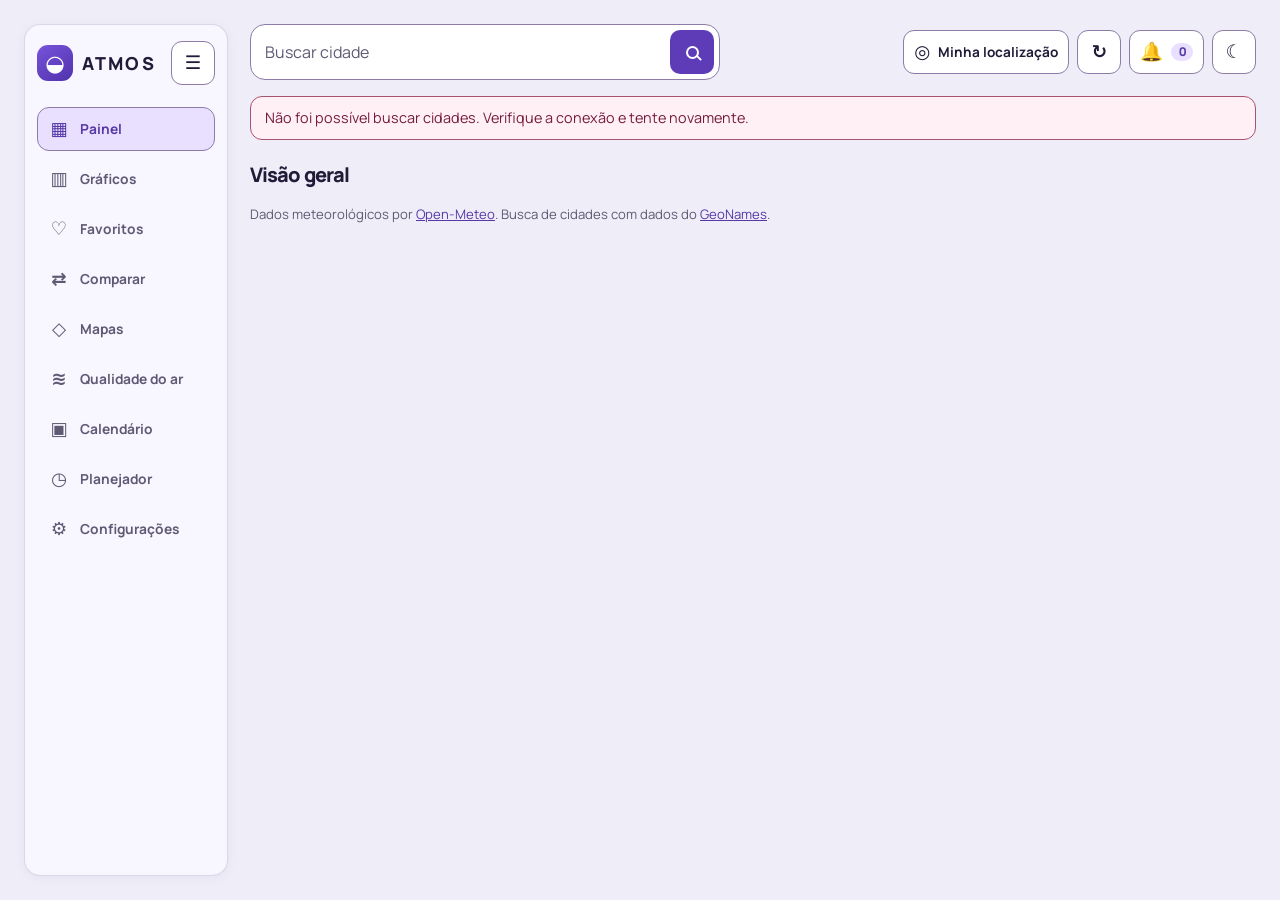
==== commit d9ad2b6f: "Prioriza horários diurnos e simplifica o painel ATMOS" ====
--- a/index.html
+++ b/index.html
@@ -105,7 +105,6 @@
       <section id="calendario" data-page aria-labelledby="calendar-title" tabindex="-1" hidden>
         <header class="page-heading"><h1 id="calendar-title">Calendário da previsão</h1><p class="calendar-location"></p></header>
         <div class="panel calendar-panel">
-          <p class="metric-context calendar-availability">Somente datas com previsão disponível na Open-Meteo aparecem aqui. Se uma data não aparece, a previsão está indisponível.</p>
           <p class="calendar-status" role="status">Aguardando dados da previsão.</p>
           <ol class="calendar-days" aria-label="Dias com previsão disponível"></ol>
           <div class="forecast-detail" id="detalhes-calendario" tabindex="-1" aria-labelledby="dia-calendario" role="region" hidden>
@@ -114,6 +113,10 @@
             <p class="forecast-detail-extra"></p>
             <a href="#graficos">Ver gráficos do dia</a>
           </div>
+          <details class="page-help">
+            <summary>Datas disponíveis</summary>
+            <p class="metric-context calendar-availability">Somente datas com previsão disponível na Open-Meteo aparecem aqui. Se uma data não aparece, a previsão está indisponível.</p>
+          </details>
         </div>
       </section>
 
@@ -143,7 +146,7 @@
                 </label>
                 <label>Período do dia
                   <select class="control" name="period">
-                    <option value="qualquer">Qualquer horário</option><option value="madrugada">Madrugada</option>
+                    <option value="diurno">Horário diurno</option><option value="qualquer">Qualquer horário</option><option value="madrugada">Madrugada</option>
                     <option value="manhã">Manhã</option><option value="tarde">Tarde</option><option value="noite">Noite</option>
                   </select>
                 </label>
@@ -162,7 +165,7 @@
             <ol class="planner-results"></ol>
             <template>
               <li>
-                <header><span class="planner-icon" aria-hidden="true"></span><div><h3></h3><p class="planner-condition"></p></div>
+                <header><span class="planner-icon" aria-hidden="true"></span><div><h3></h3><p class="planner-period"></p><p class="planner-condition"></p></div>
                   <span class="planner-score"></span></header>
                 <dl><div><dt>Temperatura</dt><dd class="planner-temperature"></dd></div>
                   <div><dt>Chance de chuva</dt><dd class="planner-rain"></dd></div></dl>
@@ -175,6 +178,7 @@
               <summary>Como a pontuação é calculada</summary>
               <p class="planner-limits metric-context"></p>
               <p class="metric-context">A nota compara temperatura, chance de chuva, vento, rajadas, UV e condições do céu com os critérios da atividade. Leituras ausentes reduzem a nota. A pontuação é uma estimativa de adequação às preferências.</p>
+              <p class="metric-context">O horário diurno vai das 06h às 19h no fuso da cidade e considera a indicação de luz do dia da previsão quando disponível. Em qualquer horário, as janelas diurnas vêm primeiro. A corrida favorece o início da manhã e o fim da tarde, e períodos próximos ganham vantagem quando as condições são parecidas.</p>
               <p class="metric-context">Cada hora precisa ter temperatura e chance de chuva disponíveis. O planejador deixa de fora períodos com chuva intensa, calor elevado ou condições previstas além de céu limpo a encoberto.</p>
             </details>
           </section>
@@ -183,20 +187,23 @@
 
       <section id="configuracoes" data-page aria-labelledby="settings-title" tabindex="-1" hidden>
         <header class="page-heading"><h1 id="settings-title">Configurações</h1></header>
-        <div class="panel settings-panel">
-          <div class="settings-preferences">
-            <label for="temperature-unit">Unidade de temperatura
-              <select id="temperature-unit" class="control"><option value="celsius">Celsius (°C)</option><option value="fahrenheit">Fahrenheit (°F)</option></select>
-            </label>
-            <label for="wind-unit">Unidade de velocidade do vento
-              <select id="wind-unit" class="control"><option value="kmh">Quilômetros por hora (km/h)</option><option value="mph">Milhas por hora (mph)</option></select>
-            </label>
-            <label for="theme-preference">Tema
-              <select id="theme-preference" class="control"><option value="system">Seguir o sistema</option><option value="light">Claro</option><option value="dark">Escuro</option></select>
-            </label>
-          </div>
-          <div class="settings-group">
-            <h2>Cidade padrão</h2>
+        <div class="settings-panel">
+          <section class="panel settings-section settings-display" aria-labelledby="settings-display-title">
+            <h2 id="settings-display-title">Unidades e aparência</h2>
+            <div class="settings-preferences">
+              <label for="temperature-unit">Unidade de temperatura
+                <select id="temperature-unit" class="control"><option value="celsius">Celsius (°C)</option><option value="fahrenheit">Fahrenheit (°F)</option></select>
+              </label>
+              <label for="wind-unit">Unidade de velocidade do vento
+                <select id="wind-unit" class="control"><option value="kmh">Quilômetros por hora (km/h)</option><option value="mph">Milhas por hora (mph)</option></select>
+              </label>
+              <label for="theme-preference">Tema
+                <select id="theme-preference" class="control"><option value="system">Seguir o sistema</option><option value="light">Claro</option><option value="dark">Escuro</option></select>
+              </label>
+            </div>
+          </section>
+          <section class="panel settings-section settings-group" aria-labelledby="settings-city-title">
+            <h2 id="settings-city-title">Cidade padrão</h2>
             <p class="default-city-label"></p>
             <form class="search default-city-search" role="search" aria-label="Buscar cidade padrão">
               <label class="sr-only" for="default-city-search">Nome da cidade padrão</label>
@@ -209,14 +216,14 @@
               </div>
             </form>
             <button class="control reset-default-city" type="button">Usar a última cidade consultada</button>
-          </div>
-          <div class="settings-group">
-            <h2>Dados salvos neste navegador</h2>
+          </section>
+          <section class="panel settings-section settings-group" aria-labelledby="settings-storage-title">
+            <h2 id="settings-storage-title">Dados salvos neste navegador</h2>
             <div class="settings-actions">
               <button class="control clear-history" type="button" disabled>Limpar buscas recentes</button>
               <button class="control clear-favorites" type="button" disabled>Limpar favoritos</button>
             </div>
-          </div>
+          </section>
           <p class="settings-feedback" role="status"></p>
         </div>
       </section>
@@ -241,7 +248,7 @@
       </section>
 
       <section id="painel" data-page aria-labelledby="dashboard-title" tabindex="-1">
-      <header class="page-heading">
+      <header class="page-heading dashboard-heading">
         <h1 id="dashboard-title">Visão geral</h1>
         <p class="current-date"></p>
       </header>
@@ -258,21 +265,27 @@
       <div class="dashboard weather" hidden>
         <div class="current-overview">
           <section class="panel current" aria-labelledby="current-title">
-            <div class="weather-art" aria-hidden="true"><span class="icon"></span></div>
             <div class="current-content">
-              <h2 id="current-title">Condições atuais</h2>
-              <p class="city"></p>
-              <p class="region" hidden></p>
-              <p class="temperature-label">Temperatura do ar</p>
-              <p class="temp"></p>
-              <p class="description"></p>
-              <p class="feels-like"></p>
-              <p class="observation-time"></p>
-              <div class="weather-explanation">
-                <button class="explanation-toggle" type="button" aria-expanded="false" aria-controls="explicacao-temperatura" aria-label="Saiba mais sobre temperatura e sensação térmica">Saiba mais</button>
-                <div id="explicacao-temperatura" class="explanation-panel" inert>
-                  <div class="explanation-inner">
-                    <p>A temperatura indica o quanto o ar está quente ou frio. A sensação térmica estima como ele é percebido, considerando vento, umidade e radiação solar.</p>
+              <div class="current-primary">
+                <h2 id="current-title">Condições atuais</h2>
+                <p class="city"></p>
+                <p class="region" hidden></p>
+                <p class="temperature-label">Temperatura do ar</p>
+                <p class="temp"></p>
+              </div>
+              <div class="current-secondary">
+                <div class="weather-art" aria-hidden="true"><span class="icon"></span></div>
+                <p class="description"></p>
+                <p class="feels-like"></p>
+              </div>
+              <div class="current-meta">
+                <p class="observation-time"></p>
+                <div class="weather-explanation">
+                  <button class="explanation-toggle" type="button" aria-expanded="false" aria-controls="explicacao-temperatura" aria-label="Saiba mais sobre temperatura e sensação térmica">Saiba mais</button>
+                  <div id="explicacao-temperatura" class="explanation-panel" inert>
+                    <div class="explanation-inner">
+                      <p>A temperatura indica o quanto o ar está quente ou frio. A sensação térmica estima como ele é percebido, considerando vento, umidade e radiação solar.</p>
+                    </div>
                   </div>
                 </div>
               </div>
@@ -350,90 +363,6 @@
             </dl>
           </section>
         </div>
-
-        <section class="daily-metrics" aria-labelledby="daily-title">
-          <h2 id="daily-title" class="metrics-title">Previsão para hoje</h2>
-          <dl class="metric-grid">
-            <div class="panel metric">
-              <dt><span aria-hidden="true">☂</span> Chance de precipitação</dt>
-              <dd class="percent-reading"><span class="percent-ring" aria-hidden="true" hidden></span><span class="precipitation"></span></dd>
-              <dd class="weather-explanation">
-                <button class="explanation-toggle" type="button" aria-expanded="false" aria-controls="explicacao-precipitation" aria-label="Saiba mais sobre a chance de precipitação">Saiba mais</button>
-                <div id="explicacao-precipitation" class="explanation-panel" inert>
-                  <div class="explanation-inner">
-                    <p class="metric-context">Maior chance horária de precipitação hoje. O percentual indica a chance de ocorrer, e o acumulado indica a quantidade.</p>
-                  </div>
-                </div>
-              </dd>
-            </div>
-            <div class="panel metric">
-              <dt><span aria-hidden="true">☀</span> Índice UV</dt>
-              <dd class="uv-index"></dd>
-              <dd class="metric-detail">Máximo do dia</dd>
-              <dd class="metric-detail">Nesta hora: <span class="uv-hourly"></span></dd>
-              <dd class="weather-explanation">
-                <button class="explanation-toggle" type="button" aria-expanded="false" aria-controls="explicacao-uv-index" aria-label="Saiba mais sobre o índice UV">Saiba mais</button>
-                <div id="explicacao-uv-index" class="explanation-panel" inert>
-                  <div class="explanation-inner">
-                    <p class="metric-context">Intensidade da radiação ultravioleta solar.</p>
-                    <p class="metric-context uv-guidance" hidden></p>
-                    <p>O índice é arredondado ao inteiro mais próximo. Baixo: 0 a 2. Moderado: 3 a 5. Alto: 6 a 7. Muito alto: 8 a 10. Extremo: 11 ou mais.</p>
-                    <p><a href="https://www.who.int/news-room/questions-and-answers/item/radiation-the-ultraviolet-(uv)-index">Orientações da Organização Mundial da Saúde</a></p>
-                  </div>
-                </div>
-              </dd>
-            </div>
-            <div class="panel metric">
-              <dt><span aria-hidden="true">◐</span> Nascer e pôr do sol</dt>
-              <dd class="metric-pair"><span><small>Nascer</small><span class="sunrise"></span></span><span><small>Pôr</small><span class="sunset"></span></span></dd>
-              <dd class="metric-detail">Luz do dia: <span class="daylight-duration"></span></dd>
-              <dd class="weather-explanation">
-                <button class="explanation-toggle" type="button" aria-expanded="false" aria-controls="explicacao-sunrise" aria-label="Saiba mais sobre o nascer e pôr do sol">Saiba mais</button>
-                <div id="explicacao-sunrise" class="explanation-panel" inert>
-                  <div class="explanation-inner">
-                    <p class="metric-context">Intervalo entre o nascer e o pôr do sol. Os horários usam o fuso da cidade.</p>
-                  </div>
-                </div>
-              </dd>
-            </div>
-            <div class="panel metric">
-              <dt><span aria-hidden="true">↕</span> Temperaturas do dia</dt>
-              <dd class="metric-pair"><span><small>Máxima</small><span class="temperature-max"></span></span><span><small>Mínima</small><span class="temperature-min"></span></span></dd>
-              <dd class="weather-explanation">
-                <button class="explanation-toggle" type="button" aria-expanded="false" aria-controls="explicacao-temperature-max" aria-label="Saiba mais sobre temperaturas do dia">Saiba mais</button>
-                <div id="explicacao-temperature-max" class="explanation-panel" inert>
-                  <div class="explanation-inner">
-                    <p class="metric-context">Maior e menor temperatura do ar previstas para o dia local.</p>
-                  </div>
-                </div>
-              </dd>
-            </div>
-          </dl>
-        </section>
-
-        <section class="panel insights" aria-labelledby="insights-title">
-          <h2 id="insights-title">ATMOS Insights</h2>
-          <p class="insights-summary"></p>
-          <p class="insights-note">Sugestões para as próximas 24 horas, com base na previsão local.</p>
-          <p class="insights-empty" hidden></p>
-          <ul class="insights-list"></ul>
-          <template>
-            <li>
-              <span class="insights-icon" aria-hidden="true"></span>
-              <div>
-                <h3></h3>
-                <p class="insights-time"></p>
-                <p class="insights-advice"></p>
-                <button class="insights-hour" type="button" aria-controls="detalhes-horarios">Ver horário</button>
-              </div>
-            </li>
-          </template>
-          <details class="insights-method">
-            <summary>Como as sugestões são calculadas</summary>
-            <p class="insights-criteria metric-context"></p>
-            <p class="metric-context">Os horários são locais e as condições podem mudar.</p>
-          </details>
-        </section>
 
         <section class="panel hourly" aria-labelledby="hourly-title">
           <div class="panel-heading">
@@ -468,6 +397,66 @@
           </div>
         </section>
 
+        <section class="daily-metrics" aria-labelledby="daily-title">
+          <h2 id="daily-title" class="metrics-title">Previsão para hoje</h2>
+          <dl class="metric-grid">
+            <div class="panel metric">
+              <dt><span aria-hidden="true">☂</span> Chance de precipitação</dt>
+              <dd class="percent-reading"><span class="percent-ring" aria-hidden="true" hidden></span><span class="precipitation"></span></dd>
+              <dd class="weather-explanation">
+                <button class="explanation-toggle" type="button" aria-expanded="false" aria-controls="explicacao-precipitation" aria-label="Saiba mais sobre a chance de precipitação">Saiba mais</button>
+                <div id="explicacao-precipitation" class="explanation-panel" inert>
+                  <div class="explanation-inner">
+                    <p class="metric-context">Maior chance horária de precipitação hoje. O percentual indica a chance de ocorrer, e o acumulado indica a quantidade.</p>
+                  </div>
+                </div>
+              </dd>
+            </div>
+            <div class="panel metric">
+              <dt><span aria-hidden="true">☀</span> Índice UV</dt>
+              <dd class="uv-index"></dd>
+              <dd class="metric-detail">Máximo do dia</dd>
+              <dd class="metric-detail">Nesta hora: <span class="uv-hourly"></span></dd>
+              <dd class="weather-explanation">
+                <button class="explanation-toggle" type="button" aria-expanded="false" aria-controls="explicacao-uv-index" aria-label="Saiba mais sobre o índice UV">Saiba mais</button>
+                <div id="explicacao-uv-index" class="explanation-panel" inert>
+                  <div class="explanation-inner">
+                    <p class="metric-context">Intensidade da radiação ultravioleta solar.</p>
+                    <p class="metric-context uv-guidance" hidden></p>
+                    <p>O índice é arredondado ao inteiro mais próximo. Baixo: 0 a 2. Moderado: 3 a 5. Alto: 6 a 7. Muito alto: 8 a 10. Extremo: 11 ou mais.</p>
+                    <p><a href="https://www.who.int/news-room/questions-and-answers/item/radiation-the-ultraviolet-(uv)-index">Orientações da Organização Mundial da Saúde</a></p>
+                  </div>
+                </div>
+              </dd>
+            </div>
+            <div class="panel metric">
+              <dt><span aria-hidden="true">◐</span> Nascer e pôr do sol</dt>
+              <dd class="metric-pair"><span><small>Nascer</small><span class="sunrise"></span></span><span><small>Pôr</small><span class="sunset"></span></span></dd>
+              <dd class="metric-detail">Luz do dia: <span class="daylight-duration"></span></dd>
+              <dd class="weather-explanation">
+                <button class="explanation-toggle" type="button" aria-expanded="false" aria-controls="explicacao-sunrise" aria-label="Saiba mais sobre o nascer e pôr do sol">Saiba mais</button>
+                <div id="explicacao-sunrise" class="explanation-panel" inert>
+                  <div class="explanation-inner">
+                    <p class="metric-context">Intervalo entre o nascer e o pôr do sol. Os horários usam o fuso da cidade.</p>
+                  </div>
+                </div>
+              </dd>
+            </div>
+            <div class="panel metric">
+              <dt><span aria-hidden="true">↕</span> Temperaturas do dia</dt>
+              <dd class="metric-pair"><span><small>Máxima</small><span class="temperature-max"></span></span><span><small>Mínima</small><span class="temperature-min"></span></span></dd>
+              <dd class="weather-explanation">
+                <button class="explanation-toggle" type="button" aria-expanded="false" aria-controls="explicacao-temperature-max" aria-label="Saiba mais sobre temperaturas do dia">Saiba mais</button>
+                <div id="explicacao-temperature-max" class="explanation-panel" inert>
+                  <div class="explanation-inner">
+                    <p class="metric-context">Maior e menor temperatura do ar previstas para o dia local.</p>
+                  </div>
+                </div>
+              </dd>
+            </div>
+          </dl>
+        </section>
+
         <section class="panel forecast" aria-labelledby="forecast-title">
           <div class="panel-heading">
             <h2 id="forecast-title">Previsão semanal</h2>
@@ -484,6 +473,34 @@
               </div>
             </div>
           </div>
+        </section>
+
+        <section class="panel insights" aria-labelledby="insights-title">
+          <h2 id="insights-title">ATMOS Insights</h2>
+          <p class="insights-summary"></p>
+          <p class="insights-empty" hidden></p>
+          <ul class="insights-list insights-preview"></ul>
+          <details class="page-help insights-more" hidden>
+            <summary>Mais sugestões</summary>
+            <ul class="insights-list insights-extra"></ul>
+          </details>
+          <template>
+            <li>
+              <span class="insights-icon" aria-hidden="true"></span>
+              <div>
+                <h3></h3>
+                <p class="insights-time"></p>
+                <p class="insights-advice"></p>
+                <button class="insights-hour" type="button" aria-controls="detalhes-horarios">Ver horário</button>
+              </div>
+            </li>
+          </template>
+          <details class="page-help insights-method">
+            <summary>Como as sugestões são calculadas</summary>
+            <p class="metric-context">Sugestões para as próximas 24 horas, com base na previsão local.</p>
+            <p class="insights-criteria metric-context"></p>
+            <p class="metric-context">Os horários são locais e as condições podem mudar.</p>
+          </details>
         </section>
       </div>
       </section>
@@ -535,10 +552,13 @@
 
         <section class="panel compare-differences" aria-labelledby="difference-title" hidden>
           <h2 id="difference-title">Diferença entre cidades</h2>
-          <p>Os valores mostram Cidade B menos Cidade A. Um sinal positivo indica valor maior em B. Um sinal negativo indica valor menor. As variações visíveis após o arredondamento ficam em destaque.</p>
-          <p>Para percentuais, a diferença é em pontos percentuais (p.p.). Por exemplo, de 40% para 50% são 10 p.p.</p>
           <p class="difference-context"></p>
           <dl class="difference-values"></dl>
+          <details class="page-help">
+            <summary>Como ler as diferenças</summary>
+            <p>Os valores mostram Cidade B menos Cidade A. Um sinal positivo indica valor maior em B. Um sinal negativo indica valor menor. As variações visíveis após o arredondamento ficam em destaque.</p>
+            <p>Para percentuais, a diferença é em pontos percentuais (p.p.). Por exemplo, de 40% para 50% são 10 p.p.</p>
+          </details>
         </section>
 
         <section class="panel charts compare-charts" aria-labelledby="compare-chart-title" hidden>
@@ -603,12 +623,15 @@
         <button class="control map-retry" type="button" hidden>Tentar carregar o mapa novamente</button>
         <div class="map-grid" hidden>
           <div class="panel map-panel">
-            <p id="map-instructions">Clique ou toque em um ponto para consultar as condições atuais. Pelo teclado, mova o mapa com as setas, use + ou − para alterar o zoom e acione <strong>Consultar centro do mapa</strong>.</p>
             <div class="map-canvas" aria-label="Mapa interativo da região" aria-describedby="map-instructions" role="region"></div>
             <div class="map-controls">
               <button class="control map-center" type="button">Voltar à cidade</button>
               <button class="control map-inspect" type="button">Consultar centro do mapa</button>
             </div>
+            <details class="page-help">
+              <summary>Como usar o mapa</summary>
+              <p class="metric-context" id="map-instructions">Clique ou toque em um ponto para consultar as condições atuais. Pelo teclado, mova o mapa com as setas, use + ou − para alterar o zoom e acione <strong>Consultar centro do mapa</strong>.</p>
+            </details>
             <p class="map-report"><a href="https://www.openstreetmap.org/fixthemap">Relatar um problema no mapa</a></p>
           </div>
           <section class="panel map-point" aria-labelledby="map-point-title">
--- a/style.css
+++ b/style.css
@@ -11,8 +11,7 @@
   --accent: #b2a0ff;
   --compare-accent: #72dbc7;
   --selected: #31274f;
-  --shadow: 0 14px 36px #07071133;
-  --page-glow: #6d48cb32;
+  --shadow: 0 2px 12px #08081924;
   --outline: #776d96;
   --focus: #cabaff;
   --primary: #6647ca;
@@ -26,16 +25,10 @@
   --hero-muted: #f0e8ff;
   --hero-start: #252143;
   --hero-end: #3e2b70;
-  --hero-glow: #8a6bea80;
   --hero-night-start: #1d203e;
   --hero-night-end: #35285c;
-  --hero-night-glow: #6553b585;
   --hero-cloudy-start: #27233d;
   --hero-cloudy-end: #473465;
-  --hero-cloudy-glow: #7a60cc80;
-  --orbit: #ffffff29;
-  --orbit-glow: #b5a1ff26;
-  --icon-shadow: #21124f70;
   --error-text: #ffdce7;
   --error-surface: #412236;
   --error-border: #b87795;
@@ -56,8 +49,7 @@
   --accent: #5639a7;
   --compare-accent: #116856;
   --selected: #e9e0ff;
-  --shadow: 0 14px 36px #2c185011;
-  --page-glow: #c7b0f56b;
+  --shadow: 0 2px 12px #2c18500c;
   --outline: #8b7da8;
   --focus: #51318f;
   --primary: #5e3cb8;
@@ -70,16 +62,10 @@
   --hero-muted: #483763;
   --hero-start: #f9f5ff;
   --hero-end: #e4d6ff;
-  --hero-glow: #b294f287;
   --hero-night-start: #f2effc;
   --hero-night-end: #d8d4f8;
-  --hero-night-glow: #9e97eb78;
   --hero-cloudy-start: #f8f5fc;
   --hero-cloudy-end: #e2d9f4;
-  --hero-cloudy-glow: #bcadeb83;
-  --orbit: #654b9b33;
-  --orbit-glow: #a485d32e;
-  --icon-shadow: #62508348;
   --error-text: #751b3d;
   --error-surface: #fff0f5;
   --error-border: #a95170;
@@ -92,7 +78,7 @@
 body {
   margin: 0;
   min-height: 100vh;
-  background: radial-gradient(ellipse at 88% 0%, var(--page-glow), transparent 54%), var(--bg);
+  background: var(--bg);
   color: var(--text);
   line-height: 1.5;
 }
@@ -129,12 +115,12 @@
 .layout {
   --layout-inset: 24px;
   display: grid;
-  grid-template-columns: 228px minmax(0, 1fr);
+  grid-template-columns: 204px minmax(0, 1fr);
   min-height: 100vh;
   max-width: 1680px;
   margin-inline: auto;
   padding: var(--layout-inset);
-  gap: 28px;
+  gap: 22px;
 }
 .layout.menu-collapsed { grid-template-columns: 76px minmax(0, 1fr); }
 .sidebar {
@@ -146,9 +132,9 @@
   height: calc(100dvh - 2 * var(--layout-inset));
   display: flex;
   flex-direction: column;
-  gap: 32px;
+  gap: 22px;
   border: 1px solid var(--line);
-  border-radius: 24px;
+  border-radius: 16px;
   background: var(--surface-deep);
   box-shadow: var(--shadow);
   padding: 16px 12px;
@@ -283,9 +269,11 @@
 .control:not(:disabled):active, .nav-item:not(:disabled):active, .forecast-choice:active { background: var(--active-surface); }
 .sidebar-toggle { padding: 0; }
 
-.page-heading { margin: 28px 0 18px; }
-.page-heading h1 { font-size: clamp(1.8rem, 3vw, 2.65rem); letter-spacing: -.055em; font-weight: 800; }
+.page-heading { margin: 23px 0 14px; }
+.page-heading h1 { font-size: clamp(1.65rem, 2.6vw, 2.15rem); line-height: 1.2; letter-spacing: -.045em; font-weight: 800; }
 .page-heading > p { color: var(--muted); overflow-wrap: anywhere; }
+.dashboard-heading { display: flex; align-items: baseline; justify-content: space-between; flex-wrap: wrap; gap: 4px 12px; }
+.dashboard-heading h1 { font-size: 1.25rem; }
 [data-page] { min-width: 0; scroll-margin-top: 12px; }
 .panel-heading { display: flex; align-items: baseline; justify-content: space-between; flex-wrap: wrap; gap: 4px 12px; }
 .panel-heading a { font-size: .85rem; }
@@ -297,17 +285,17 @@
 .city-library {
   display: grid;
   grid-template-columns: repeat(2, minmax(0, 1fr));
-  gap: 18px;
+  gap: 12px;
 }
 .city-library > .panel { min-width: 0; align-self: start; padding: clamp(14px, 2vw, 24px); }
 .city-library h2 { font-size: 1.1rem; }
-.city-library p { margin: 8px 0; color: var(--muted); font-size: .9rem; }
+.city-library p { margin: 6px 0; color: var(--muted); font-size: .9rem; }
 .library-heading { display: flex; flex-wrap: wrap; align-items: center; justify-content: space-between; gap: 6px; }
 .city-library ul { display: grid; gap: 6px; margin-top: 8px; }
 .city-choice {
   border: 1px solid var(--line);
   border-radius: 10px;
-  background: var(--surface-deep);
+  background: transparent;
 }
 .favorite-list li { display: grid; grid-template-columns: minmax(0, 1fr) auto; align-items: center; gap: 8px; }
 .history-dialog {
@@ -374,26 +362,29 @@
 .main footer { margin-top: 18px; color: var(--muted); font-size: .82rem; }
 
 .dashboard { display: grid; grid-template-columns: minmax(0, 1.55fr) minmax(290px, 1fr); align-items: stretch; gap: 20px; }
-.dashboard.weather { grid-template-columns: minmax(0, 1fr); gap: clamp(14px, 2vw, 22px); }
-.current-overview { display: grid; min-width: 0; gap: 16px; }
+.dashboard.weather { grid-template-columns: minmax(0, 1fr); gap: clamp(14px, 1.8vw, 20px); }
+.current-overview { display: grid; min-width: 0; gap: 14px; }
 .current-overview > section { min-width: 0; }
 .current-overview > [aria-labelledby="metrics-title"], .daily-metrics { container-type: inline-size; }
-.panel { min-width: 0; border: 1px solid var(--line); border-radius: 22px; background: var(--surface); box-shadow: var(--shadow); }
+.panel { min-width: 0; border: 1px solid var(--line); border-radius: 14px; background: var(--surface); box-shadow: var(--shadow); }
 .current {
   position: relative;
-  isolation: isolate;
-  display: flex;
-  align-items: center;
-  min-height: 260px;
-  overflow: hidden;
-  padding: clamp(20px, 3vw, 36px);
+  padding: clamp(14px, 2vw, 22px);
   color: var(--hero-text);
-  background: radial-gradient(ellipse at 88% 35%, var(--hero-glow), transparent 68%), linear-gradient(130deg, var(--hero-start), var(--hero-end) 78%);
-}
-.current[data-sky="night"] { background: radial-gradient(ellipse at 88% 35%, var(--hero-night-glow), transparent 66%), linear-gradient(130deg, var(--hero-night-start), var(--hero-night-end)); }
-.current[data-sky="cloudy"] { background: radial-gradient(ellipse at 88% 35%, var(--hero-cloudy-glow), transparent 66%), linear-gradient(130deg, var(--hero-cloudy-start), var(--hero-cloudy-end)); }
-.current-content { position: relative; min-width: 0; max-width: 70%; overflow-wrap: anywhere; }
-.current h2 { color: var(--hero-muted); font-size: .88rem; font-weight: 700; }
+  background: linear-gradient(115deg, var(--hero-start), var(--hero-end));
+}
+.current[data-sky="night"] { background: linear-gradient(115deg, var(--hero-night-start), var(--hero-night-end)); }
+.current[data-sky="cloudy"] { background: linear-gradient(115deg, var(--hero-cloudy-start), var(--hero-cloudy-end)); }
+.current-content {
+  display: grid;
+  grid-template-columns: minmax(0, 1.3fr) minmax(0, 1fr);
+  align-items: end;
+  gap: 8px 16px;
+  overflow-wrap: anywhere;
+}
+.current h2 { color: var(--hero-muted); font-size: .8125rem; font-weight: 700; }
+.current-secondary { min-width: 0; text-align: end; }
+.current-meta { grid-column: 1 / -1; border-top: 1px solid var(--line); }
 .favorite-toggle {
   position: absolute;
   inset: 12px 12px auto auto;
@@ -401,14 +392,14 @@
 }
 .favorite-toggle[aria-pressed="true"] { background: var(--selected); }
 .favorite-toggle > span:first-child { font-size: 1.35rem; }
-.city { margin-top: 8px; font-size: clamp(1.2rem, 2.8vw, 1.65rem); font-weight: 800; overflow-wrap: anywhere; }
+.city { margin-top: 3px; font-size: clamp(1.28rem, 3vw, 2.1rem); line-height: 1.2; font-weight: 800; overflow-wrap: anywhere; }
 .region { color: var(--hero-muted); font-size: .87rem; }
-.temp { margin: 5px 0; font-size: clamp(2.9rem, 5.5vw, 5.15rem); line-height: 1.12; font-weight: 800; letter-spacing: -.075em; }
+.temp { font-size: clamp(2.55rem, 5.8vw, 4.8rem); line-height: 1.05; font-weight: 800; letter-spacing: -.068em; }
 .temp span { margin-left: .22em; font-size: .43em; letter-spacing: -.04em; vertical-align: super; }
 .temp.reading-unavailable { font-size: 1.1rem; letter-spacing: normal; }
 .description { font-size: 1rem; font-weight: 800; }
-.feels-like { margin-top: 5px; color: var(--hero-muted); font-size: .88rem; }
-.temperature-label { margin-top: 8px; color: var(--hero-muted); font-size: .8rem; }
+.feels-like { margin-top: 5px; color: var(--hero-muted); font-size: .88rem; text-wrap: balance; }
+.temperature-label { margin-top: 5px; color: var(--hero-muted); font-size: .8rem; }
 .metric-context, .explanation-inner {
   margin-top: 8px;
   color: var(--muted);
@@ -460,57 +451,52 @@
 .explanation-inner a { display: inline-block; margin: 3px; }
 .current .explanation-toggle, .current .explanation-inner { color: var(--hero-muted); }
 .air-bands { margin: 6px 0 0; padding-inline-start: 20px; }
-.calendar-availability { margin: 0 0 12px; }
 .metric-context.uv-guidance { color: var(--text); }
 .observation-time { margin-top: 8px; color: var(--hero-muted); font-size: .8rem; }
-.weather-art { position: absolute; z-index: -1; right: -2%; width: 48%; aspect-ratio: 1; display: grid; place-items: center; }
-.weather-art::before, .weather-art::after {
-  position: absolute;
-  content: "";
-  width: 82%;
-  height: 82%;
-  border: 1px solid var(--orbit);
-  border-radius: 50%;
-  box-shadow: 0 0 55px var(--orbit-glow) inset;
-}
-.weather-art::after { width: 66%; height: 66%; }
-.weather-art .icon { font-family: "Segoe UI Emoji", "Apple Color Emoji", sans-serif; font-size: clamp(3rem, 8vw, 8rem); line-height: 1; filter: drop-shadow(0 12px 20px var(--icon-shadow)); }
-.current[data-sky] .weather-art .icon { animation: weather-float 2.2s ease-in-out 2; }
-@keyframes weather-float { 50% { transform: translateY(-5px); } }
-
-.metrics-title { margin-bottom: 10px; font-size: 1.125rem; font-weight: 800; letter-spacing: -.025em; }
+.weather-art { margin: 14px 0 5px; }
+.current:has(.favorite-toggle:not([hidden])) .weather-art { margin-top: 32px; margin-inline-end: 42px; }
+@media (min-width: 721px) {
+  .current-meta { display: flex; flex-wrap: wrap; align-items: baseline; justify-content: space-between; gap: 0 12px; }
+  .current-meta:has([aria-expanded="true"]) .weather-explanation { flex-basis: 100%; }
+}
+.weather-art .icon { font-family: "Segoe UI Emoji", "Apple Color Emoji", sans-serif; font-size: clamp(2.2rem, 5vw, 4.4rem); line-height: 1; }
+
+.metrics-title { margin-bottom: 8px; font-size: 1.05rem; font-weight: 800; letter-spacing: -.02em; }
 .metric-grid, .air-metrics {
   display: grid;
   grid-template-columns: repeat(auto-fit, minmax(min(100%, 9rem), 1fr));
   align-items: start;
-  gap: 10px;
+  gap: 8px;
 }
 .daily-metrics .metric-grid { grid-template-columns: repeat(2, minmax(0, 1fr)); }
-.daily-metrics .metric-grid:not(:has([aria-expanded="true"])) { align-items: stretch; }
+.metric-grid:not(:has([aria-expanded="true"])), .air-metrics:not(:has([aria-expanded="true"])) { align-items: stretch; }
 @container (min-width: 44rem) {
   .daily-metrics .metric-grid { grid-template-columns: repeat(4, minmax(0, 1fr)); }
 }
 @container (max-width: 17rem) {
   .daily-metrics .metric-grid { grid-template-columns: minmax(0, 1fr); }
 }
-@container (min-width: 31.25rem) and (max-width: 52.5rem) {
+@container (min-width: 31.25rem) and (width < 47rem) {
   .current-overview .metric-grid { grid-template-columns: repeat(6, minmax(0, 1fr)); }
   .current-overview .metric { grid-column: span 2; }
   .current-overview .metric:nth-child(n + 4) { grid-column: span 3; }
 }
+@container (min-width: 47rem) {
+  .current-overview .metric-grid { grid-template-columns: repeat(5, minmax(0, 1fr)); }
+}
 .metric {
   display: flex;
   flex-direction: column;
-  min-height: 10.5rem;
-  padding: clamp(10px, 1.2vw, 14px);
-  border-radius: 15px;
-  background: linear-gradient(155deg, var(--surface), var(--surface-deep));
+  min-height: 9rem;
+  padding: clamp(9px, 1.1vw, 12px);
+  border-radius: 12px;
+  box-shadow: none;
   overflow-wrap: anywhere;
 }
-.metric:hover, .metric:focus-within { border-color: var(--outline); box-shadow: 0 4px 15px var(--page-glow); }
-.metric dt { display: flex; align-items: center; gap: 7px; color: var(--text); font-size: .875rem; line-height: 1.25; font-weight: 750; }
-.metric dt > [aria-hidden="true"] { display: grid; flex: 0 0 24px; height: 24px; place-items: center; border-radius: 7px; color: var(--accent); background: var(--selected); }
-.metric dd { margin-top: 7px; font-size: clamp(1.375rem, 2.2vw, 1.875rem); font-weight: 800; line-height: 1.1; letter-spacing: -.035em; font-variant-numeric: tabular-nums; }
+.metric:hover, .metric:focus-within { border-color: var(--outline); }
+.metric dt { display: flex; align-items: center; gap: 6px; color: var(--text); font-size: .875rem; line-height: 1.25; font-weight: 700; }
+.metric dt > [aria-hidden="true"] { display: grid; flex: 0 0 22px; height: 22px; place-items: center; border-radius: 6px; color: var(--accent); background: var(--surface-deep); }
+.metric dd { margin-top: 6px; font-size: clamp(1.25rem, 2.05vw, 1.7rem); font-weight: 800; line-height: 1.12; letter-spacing: -.035em; font-variant-numeric: tabular-nums; }
 .metric .metric-detail, .metric-unit { color: var(--muted); font-size: .8125rem; font-weight: 650; line-height: 1.35; }
 .metric .metric-detail { margin-top: 3px; letter-spacing: normal; }
 .metric .metric-unit { letter-spacing: normal; }
@@ -551,13 +537,13 @@
 .metric-pair > span:has(.reading-unavailable) { flex-basis: 5rem; }
 .metric-pair small { display: block; margin-bottom: 4px; color: var(--muted); font-size: .8125rem; font-weight: 650; letter-spacing: normal; }
 
-.forecast, .hourly { padding: clamp(12px, 1.5vw, 18px); border-radius: 17px; }
+.forecast, .hourly { padding: clamp(10px, 1.4vw, 16px); }
 .forecast h2 { font-size: 1.13rem; font-weight: 800; }
 .forecast > p { margin-top: 4px; color: var(--muted); font-size: .85rem; }
 .forecast-list {
   display: grid;
-  grid-template-columns: repeat(auto-fit, minmax(min(100%, 7.75rem), 1fr));
-  gap: 8px;
+  grid-template-columns: repeat(auto-fit, minmax(min(100%, 6.75rem), 1fr));
+  gap: 6px;
   list-style: none;
   margin: 10px 0 0;
   padding: 0;
@@ -583,7 +569,7 @@
   grid-template-columns: minmax(0, 1fr) auto;
   padding: 8px;
   border: 1px solid var(--line);
-  background: var(--surface-deep);
+  background: transparent;
 }
 .forecast-list .forecast-values { grid-column: 1 / -1; text-align: start; }
 .forecast-list .forecast-temps { justify-content: flex-start; }
@@ -598,30 +584,35 @@
 .forecast-detail h2, .forecast-detail h3 { margin: 0; font-size: .95rem; }
 .forecast-detail p { margin: 7px 0; color: var(--muted); font-size: .85rem; line-height: 1.5; }
 .forecast-detail a { font-size: .85rem; }
-.calendar-panel, .settings-panel { padding: clamp(14px, 3vw, 24px); }
+.calendar-panel, .settings-section { padding: clamp(12px, 2vw, 20px); }
 .calendar-status, .settings-group p, .settings-feedback { color: var(--muted); }
 .calendar-days, .settings-preferences {
   display: grid;
   grid-template-columns: repeat(auto-fit, minmax(min(100%, 155px), 1fr));
-  gap: 12px;
-}
-.calendar-days { list-style: none; margin: 0; padding: 0; }
+  gap: 8px;
+}
+.calendar-days { grid-template-columns: repeat(auto-fit, minmax(min(100%, 7.5rem), 1fr)); list-style: none; margin: 0; padding: 0; }
 .calendar-days .forecast-choice {
   height: 100%;
   grid-template-columns: minmax(0, 1fr) auto;
   align-content: start;
   padding: 12px;
-  border: 1px solid var(--outline);
+  border: 1px solid var(--line);
 }
 .calendar-days .forecast-values { grid-column: 1 / -1; text-align: start; }
 .calendar-days .forecast-temps { justify-content: flex-start; }
 .settings-preferences { grid-template-columns: repeat(auto-fit, minmax(min(100%, 230px), 1fr)); }
-.settings-preferences label { display: grid; align-content: start; gap: 6px; font-weight: 700; }
+.settings-preferences label { display: grid; align-content: start; gap: 6px; font-size: .875rem; font-weight: 700; }
 .settings-preferences select { width: 100%; }
-.settings-group { display: grid; justify-items: start; gap: 10px; margin-top: 20px; padding-top: 18px; border-top: 1px solid var(--line); }
-.settings-group h2 { font-size: 1.13rem; }
+.settings-panel { display: grid; grid-template-columns: repeat(2, minmax(0, 1fr)); gap: 10px; }
+.settings-display, .settings-feedback { grid-column: 1 / -1; }
+.settings-section h2 { font-size: 1.05rem; }
+.settings-display h2 { margin-bottom: 8px; }
+.settings-group { display: grid; align-content: start; justify-items: start; gap: 8px; }
 .settings-actions { display: flex; flex-wrap: wrap; gap: 8px; }
-.settings-feedback:not(:empty) { margin-top: 14px; }
+.settings-feedback:empty { position: absolute; }
+.page-help { margin-top: 8px; font-size: .8125rem; }
+.page-help summary { width: fit-content; max-width: 100%; padding-block: 4px; color: var(--accent); font-weight: 750; cursor: pointer; }
 
 .planner-grid {
   display: grid;
@@ -629,7 +620,7 @@
   align-items: start;
   gap: 14px;
 }
-.planner-grid > .panel { padding: clamp(12px, 2vw, 20px); border-radius: 16px; }
+.planner-grid > .panel { padding: clamp(10px, 1.7vw, 18px); }
 .planner-form fieldset { min-width: 0; padding: 0; margin: 0 0 14px; border: 0; }
 .planner-form legend { padding: 0 0 8px; font-weight: 800; }
 .planner-activities, .planner-preferences > div {
@@ -659,13 +650,14 @@
 .planner-feedback, .planner-status { color: var(--muted); }
 .planner-recommendations h2 { font-size: 1.125rem; }
 .planner-results { display: grid; gap: 8px; padding: 0; margin: 9px 0 0; list-style: none; }
-.planner-results li { padding: 11px; border: 1px solid var(--line); border-radius: 10px; background: var(--surface-deep); overflow-wrap: anywhere; }
+.planner-results li { padding: 10px; border: 1px solid var(--line); border-radius: 10px; overflow-wrap: anywhere; }
 .planner-results header { display: grid; grid-template-columns: auto minmax(0, 1fr) auto; align-items: start; gap: 8px; }
 .planner-results h3 { margin: 0; font-size: .95rem; font-variant-numeric: tabular-nums; }
 .planner-icon { font-size: 1.25rem; }
 .planner-score { padding: 2px 6px; border-radius: 6px; background: var(--selected); color: var(--accent); font-size: .8125rem; font-weight: 800; }
 .planner-results dl { display: flex; flex-wrap: wrap; gap: 6px 16px; margin: 7px 0; font-weight: 750; }
 .planner-results dt, .planner-confidence, .planner-condition { color: var(--muted); font-size: .8125rem; }
+.planner-period { color: var(--accent); font-size: .8125rem; font-weight: 750; }
 .planner-results dt { font-weight: 600; }
 .planner-reason, .planner-results a { font-size: .875rem; }
 .planner-results a { display: inline-block; margin-top: 5px; }
@@ -677,20 +669,18 @@
 }
 
 .insights {
-  padding: clamp(12px, 1.5vw, 18px);
-  border-radius: 17px;
-  background: linear-gradient(155deg, var(--surface), var(--surface-deep));
+  padding: clamp(10px, 1.4vw, 16px);
   overflow-wrap: anywhere;
 }
 .insights h2, .hourly h2 { font-size: 1.125rem; }
 .insights-summary { margin-top: 5px; font-weight: 750; }
-.insights-note, .insights-empty { margin-top: 5px; color: var(--muted); font-size: .875rem; }
+.insights-empty { margin-top: 5px; color: var(--muted); font-size: .875rem; }
 .insights-list {
   display: grid;
   grid-template-columns: repeat(auto-fit, minmax(min(100%, 13rem), 1fr));
   gap: 8px;
   padding: 0;
-  margin: 10px 0 0;
+  margin: 8px 0 0;
   list-style: none;
 }
 .insights-list:empty { display: none; }
@@ -702,7 +692,7 @@
   padding: 10px;
   border: 1px solid var(--line);
   border-radius: 10px;
-  background: var(--surface);
+  background: var(--surface-deep);
 }
 .insights-list h3 { margin: 0; font-size: .9rem; }
 .insights-icon {
@@ -726,13 +716,12 @@
   font-weight: 800;
 }
 .insights-hour:hover { background: var(--selected); }
-.insights-method { margin-top: 8px; font-size: .8125rem; }
-.insights-method summary { width: fit-content; padding-block: 4px; color: var(--accent); font-weight: 750; cursor: pointer; }
+.insights-extra { margin-top: 4px; }
 .hourly-list {
   display: flex;
-  gap: 8px;
-  margin: 12px 0 0;
-  padding: 4px 4px 10px;
+  gap: 6px;
+  margin: 8px 0 0;
+  padding: 4px 4px 7px;
   overflow-x: auto;
   scroll-snap-type: x proximity;
   scroll-padding-inline: 4px;
@@ -740,7 +729,7 @@
   scrollbar-color: var(--accent) var(--surface-deep);
 }
 .hourly-list li {
-  flex: 0 0 104px;
+  flex: 0 0 100px;
   min-width: 0;
   scroll-snap-align: start;
 }
@@ -750,8 +739,8 @@
   height: 100%;
   justify-items: center;
   align-content: start;
-  gap: 3px;
-  padding: 7px 5px;
+  gap: 2px;
+  padding: 5px;
   border: 1px solid var(--line);
   border-radius: 12px;
   background: var(--surface-deep);
@@ -769,11 +758,9 @@
 .hourly-icon { font-size: 1.3rem; }
 .hourly-status { margin-top: 9px; color: var(--muted); font-size: .85rem; }
 .hourly-detail {
-  margin-top: 10px;
-  padding: 12px;
-  border: 1px solid var(--line);
-  border-radius: 12px;
-  background: var(--surface-deep);
+  margin-top: 8px;
+  padding-top: 8px;
+  border-top: 1px solid var(--line);
 }
 .hourly-detail h3 { margin: 0 0 8px; font-size: .95rem; }
 .hourly-detail dl {
@@ -781,7 +768,7 @@
   grid-template-columns: repeat(auto-fit, minmax(min(100%, 7rem), 1fr));
   gap: 6px;
 }
-.hourly-detail dl > div { min-width: 0; padding: 7px; border-radius: 8px; background: var(--surface); overflow-wrap: anywhere; }
+.hourly-detail dl > div { min-width: 0; padding: 3px 5px; overflow-wrap: anywhere; }
 .hourly-detail dt { color: var(--muted); font-size: .8125rem; }
 .hourly-detail dd { font-size: .9375rem; font-weight: 800; font-variant-numeric: tabular-nums; }
 
@@ -796,7 +783,7 @@
 .chart-empty, .chart-reading { margin: 12px 0 4px; }
 .chart-reading {
   padding: 8px 12px;
-  border-inline-start: 3px solid var(--accent);
+  border-inline-start: 2px solid var(--accent);
   border-radius: 8px;
   background: var(--surface-deep);
   font-size: .9rem;
@@ -815,7 +802,7 @@
 .compare-heading { display: flex; align-items: center; justify-content: space-between; flex-wrap: wrap; gap: 10px; }
 .compare-grid { display: grid; grid-template-columns: repeat(2, minmax(0, 1fr)); gap: 16px; }
 .compare-city, .compare-differences { padding: clamp(14px, 2vw, 24px); }
-.compare-city { overflow-wrap: anywhere; border-top: 3px solid var(--accent); }
+.compare-city { overflow-wrap: anywhere; border-top: 2px solid var(--accent); }
 .compare-city:nth-child(2) { border-top-color: var(--compare-accent); }
 .compare-city h2, .compare-differences h2 { font-size: 1.13rem; }
 .compare-search { width: 100%; margin-top: 12px; }
@@ -824,10 +811,10 @@
 .compare-place { display: flex; align-items: center; justify-content: space-between; gap: 8px; }
 .compare-place h3 { margin: 0; font-size: clamp(1.2rem, 3vw, 1.65rem); }
 .compare-icon { flex-shrink: 0; font-size: 2rem; }
-.compare-details h4 { margin: 18px 0 2px; }
+.compare-details h4 { margin: 12px 0 2px; }
 .compare-region, .compare-condition, .compare-observed, .compare-date,
 .compare-differences p { color: var(--muted); font-size: .85rem; }
-.compare-differences, .compare-charts { margin-top: 16px; }
+.compare-differences, .compare-charts { margin-top: 12px; }
 .compare-differences p { margin-top: 4px; }
 .compare-details dl, .difference-values {
   display: grid;
@@ -854,7 +841,7 @@
 .environment-place, .air-time, .air-source, .map-point-coordinates,
 .map-panel > p, .map-point-status, .air-heading > p { color: var(--muted); font-size: .9rem; }
 .environment-place { margin-top: 4px; }
-.map-grid { display: grid; grid-template-columns: minmax(0, 1fr) minmax(220px, .42fr); gap: 16px; align-items: start; }
+.map-grid { display: grid; grid-template-columns: minmax(0, 1fr) minmax(220px, .42fr); gap: 12px; align-items: start; }
 .map-panel, .map-point { min-width: 0; padding: clamp(12px, 2vw, 20px); }
 .map-canvas {
   isolation: isolate;
@@ -886,8 +873,8 @@
 .map-point-values dd { text-align: right; font-weight: 800; }
 .air-heading { display: flex; align-items: center; justify-content: space-between; flex-wrap: wrap; gap: 10px; }
 .air-scale-control { display: flex; flex-wrap: wrap; align-items: center; gap: 6px 10px; font-size: .9rem; }
-.air-time { margin: 8px 0; }
-.air-metrics { margin: 14px 0; }
+.air-time { margin: 6px 0; }
+.air-metrics { margin: 10px 0; }
 .air-source { margin-top: 10px; }
 @media (max-width: 900px) {
   .map-grid { grid-template-columns: minmax(0, 1fr); }
@@ -928,9 +915,6 @@
   .layout { --layout-inset: 16px; gap: 18px; grid-template-columns: 195px minmax(0, 1fr); }
   .dashboard { gap: 14px; }
 }
-@media (min-width: 1121px) {
-  .current-overview { grid-template-columns: minmax(265px, 1fr) minmax(0, 1.9fr); }
-}
 @media (max-height: 620px) {
   .sidebar { gap: 16px; }
 }
@@ -954,11 +938,10 @@
   .menu-collapsed .brand-name { display: inline; }
   .menu-collapsed nav { display: none; }
   .sidebar nav { grid-template-columns: repeat(2, minmax(0, 1fr)); max-height: 50vh; max-height: 50dvh; }
-  .city-library { grid-template-columns: minmax(0, 1fr); }
+  .city-library, .settings-panel { grid-template-columns: minmax(0, 1fr); }
   .compare-grid { grid-template-columns: minmax(0, 1fr); }
   .page-heading { margin: 20px 0 15px; }
-  .current, .skeleton-current { min-height: 246px; }
-  .current-content { max-width: 69%; }
+  .skeleton-current { min-height: 200px; }
   .search-bar, select.control { font-size: 1rem; }
   .settings-actions .control, .reset-default-city { max-width: 100%; white-space: normal; }
 }
@@ -972,14 +955,12 @@
 @media (max-width: 380px) {
   .metric-grid, .air-metrics { grid-template-columns: repeat(auto-fit, minmax(min(100%, 8.5rem), 1fr)); }
   .metric-pair { font-size: 1.125rem; }
-  .weather-art { width: 42%; right: -4%; }
-  .current-content { max-width: 74%; }
   .forecast-choice { grid-template-columns: minmax(0, 1fr) 28px minmax(0, auto); gap: 5px; }
   .chart-controls select { font-size: 1rem; }
 }
 @media (prefers-reduced-motion: reduce) {
   :root { --ease: 0s; }
-  .current[data-sky] .weather-art .icon, .skeleton span { animation: none; }
+  .skeleton span { animation: none; }
 }
 @media (forced-colors: active) {
   :focus-visible { outline-color: Highlight; }
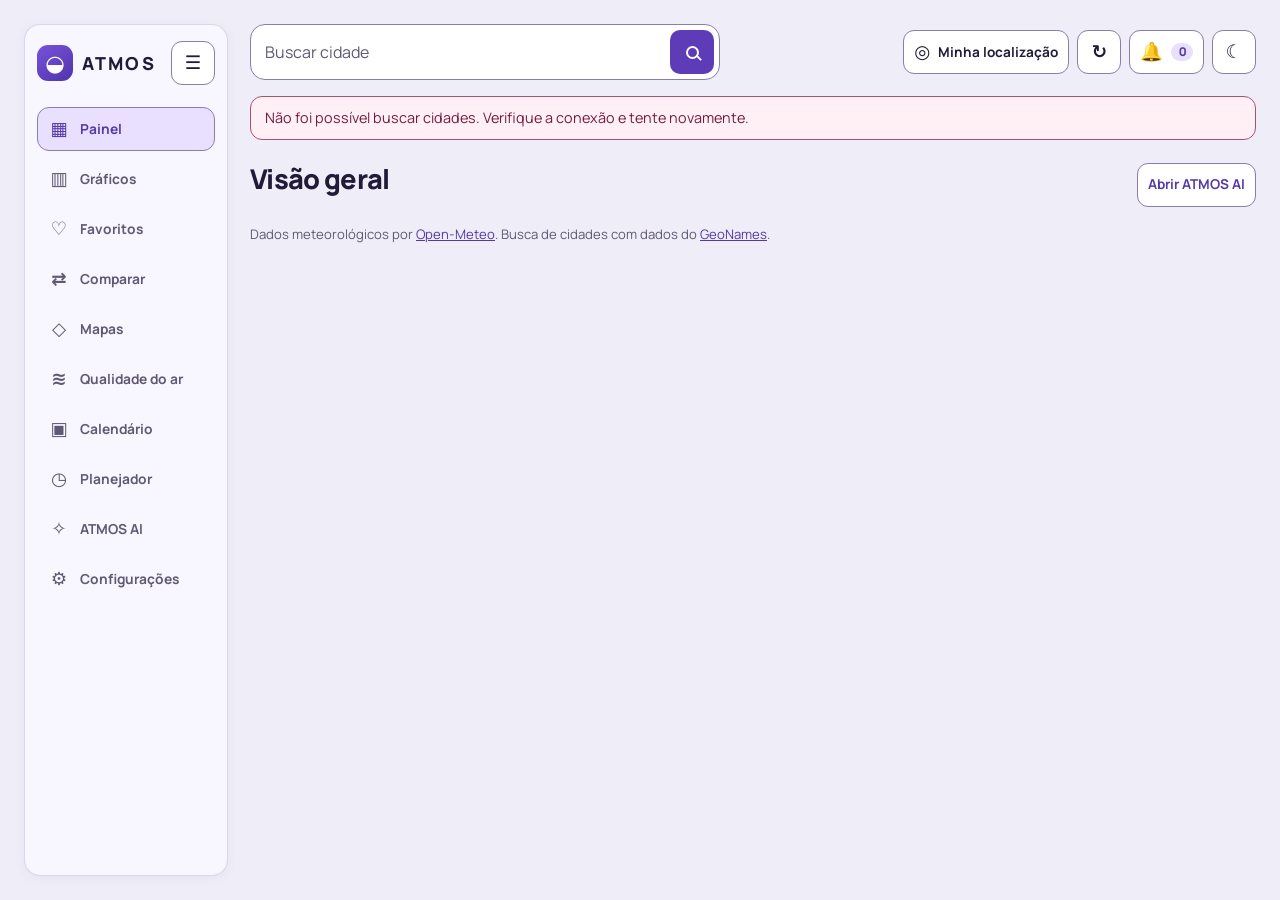
==== commit e87c36ae: "Integra o ATMOS AI e finaliza o PWA do ATMOS" ====
--- a/index.html
+++ b/index.html
@@ -2,10 +2,15 @@
 <html lang="pt-BR">
 <head>
   <meta charset="UTF-8">
-  <meta name="viewport" content="width=device-width, initial-scale=1">
+  <meta name="viewport" content="width=device-width, initial-scale=1, viewport-fit=cover">
   <meta name="description" content="ATMOS, seu painel de previsão do tempo.">
   <title>ATMOS · Previsão do tempo</title>
   <meta name="color-scheme" content="light dark">
+  <meta name="theme-color" content="#101020">
+  <meta name="apple-mobile-web-app-title" content="ATMOS">
+  <link rel="manifest" href="./manifest.webmanifest">
+  <link rel="icon" type="image/png" sizes="192x192" href="./icons/atmos-192.png">
+  <link rel="apple-touch-icon" sizes="192x192" href="./icons/atmos-192.png">
   <script src="./theme.js"></script>
   <link rel="preconnect" href="https://fonts.googleapis.com">
   <link rel="preconnect" href="https://fonts.gstatic.com" crossorigin>
@@ -13,12 +18,19 @@
   <link rel="stylesheet" href="./style.css">
   <script src="./weather-data.js" defer></script>
   <script src="./charts.js" defer></script>
+  <script src="./forecast-history.js" defer></script>
   <script src="./cities.js" defer></script>
   <script src="./compare.js" defer></script>
   <script src="./environment.js" defer></script>
   <script src="./insights.js" defer></script>
   <script src="./advisories.js" defer></script>
   <script src="./planner.js" defer></script>
+  <script src="./dashboard.js" defer></script>
+  <script src="./assistant-config.js" defer></script>
+  <script src="./assistant-analysis.js" defer></script>
+  <script src="./assistant.js" defer></script>
+  <script src="./offline-forecast.js" defer></script>
+  <script src="./pwa.js" defer></script>
   <script src="./script.js" defer></script>
 </head>
 <body>
@@ -27,7 +39,8 @@
     <aside class="sidebar">
       <div class="sidebar-header">
         <a href="#painel" class="brand" aria-label="ATMOS, painel"><span class="brand-mark" aria-hidden="true">◒</span><span class="brand-name">ATMOS</span></a>
-        <button type="button" class="control sidebar-toggle" aria-label="Recolher menu" aria-expanded="true" aria-controls="menu" title="Recolher menu"><span aria-hidden="true">☰</span></button>
+        <p class="mobile-section-name" aria-hidden="true">Painel</p>
+        <button type="button" class="control sidebar-toggle" aria-label="Recolher menu" aria-expanded="true" aria-controls="menu" title="Recolher menu"><span aria-hidden="true">☰</span><span class="mobile-menu-label" aria-hidden="true">Páginas</span></button>
       </div>
 
       <nav id="menu" aria-label="Navegação principal">
@@ -39,6 +52,7 @@
         <a class="nav-item" href="#qualidade-do-ar" aria-label="Qualidade do ar" title="Qualidade do ar"><span aria-hidden="true">≋</span><span class="nav-label">Qualidade do ar</span></a>
         <a class="nav-item" href="#calendario" title="Calendário" aria-label="Calendário"><span aria-hidden="true">▣</span><span class="nav-label">Calendário</span></a>
         <a class="nav-item" href="#planejador" aria-label="Planejador" title="Planejador"><span aria-hidden="true">◷</span><span class="nav-label">Planejador</span></a>
+        <a class="nav-item" href="#atmos-ai" aria-label="ATMOS AI" title="ATMOS AI"><span aria-hidden="true">✧</span><span class="nav-label">ATMOS AI</span></a>
         <a class="nav-item" href="#configuracoes" title="Configurações" aria-label="Configurações"><span aria-hidden="true">⚙</span><span class="nav-label">Configurações</span></a>
       </nav>
     </aside>
@@ -67,6 +81,15 @@
       </header>
 
       <p class="status weather-status" role="status" tabindex="-1"></p>
+      <div class="status pwa-connectivity" hidden>
+        <p class="connection-message" role="status"></p>
+        <p class="saved-forecast-message" hidden>Previsão salva em <time></time>. Os dados podem estar desatualizados. Avisos e recomendações aguardam uma nova consulta.</p>
+        <button class="control connection-retry" type="button">Tentar atualizar a previsão</button>
+      </div>
+      <div class="status pwa-update" hidden>
+        <p class="pwa-update-message" role="status">Uma atualização do ATMOS está pronta.</p>
+        <button class="control pwa-update-button" type="button">Atualizar aplicativo</button>
+      </div>
       <p class="city-feedback sr-only" role="status"></p>
 
       <dialog class="panel advisory-dialog" id="central-avisos" aria-labelledby="advisory-heading" aria-describedby="advisory-note">
@@ -129,11 +152,11 @@
           <form class="panel planner-form">
             <fieldset class="planner-activities">
               <legend>Escolha uma atividade</legend>
-              <label><input type="radio" name="activity" value="caminhada"><span aria-hidden="true">🚶</span> Caminhada</label>
-              <label><input type="radio" name="activity" value="corrida"><span aria-hidden="true">🏃</span> Corrida</label>
-              <label><input type="radio" name="activity" value="ciclismo"><span aria-hidden="true">🚲</span> Ciclismo</label>
-              <label><input type="radio" name="activity" value="passeio"><span aria-hidden="true">🌿</span> Passeio ao ar livre</label>
-              <label><input type="radio" name="activity" value="carro"><span aria-hidden="true">🚗</span> Lavar o carro</label>
+              <label><input type="radio" name="activity" value="caminhada"><span aria-hidden="true">🚶</span> <span class="planner-activity-name">Caminhada</span></label>
+              <label><input type="radio" name="activity" value="corrida"><span aria-hidden="true">🏃</span> <span class="planner-activity-name">Corrida</span></label>
+              <label><input type="radio" name="activity" value="ciclismo"><span aria-hidden="true">🚲</span> <span class="planner-activity-name">Ciclismo</span></label>
+              <label><input type="radio" name="activity" value="passeio"><span aria-hidden="true">🌿</span> <span class="planner-activity-name">Passeio ao ar livre</span></label>
+              <label><input type="radio" name="activity" value="carro"><span aria-hidden="true">🚗</span> <span class="planner-activity-name">Lavar o carro</span></label>
             </fieldset>
             <fieldset class="planner-preferences">
               <legend>Preferências</legend>
@@ -162,23 +185,36 @@
             <h2 id="planner-result-title">Melhores horários</h2>
             <p class="metric-context">Previsão das próximas 72 horas, conforme a disponibilidade, no horário local da cidade.</p>
             <p class="planner-status" role="status" tabindex="-1">Consulte uma cidade para planejar uma atividade.</p>
-            <ol class="planner-results"></ol>
+            <div class="planner-results"></div>
             <template>
-              <li>
-                <header><span class="planner-icon" aria-hidden="true"></span><div><h3></h3><p class="planner-period"></p><p class="planner-condition"></p></div>
-                  <span class="planner-score"></span></header>
+              <article class="planner-day">
+                <header><span class="planner-icon" aria-hidden="true"></span><div><h4></h4><p class="planner-activity"></p><p class="planner-period"></p><p class="planner-condition"></p></div></header>
+                <div class="planner-score">
+                  <span class="planner-score-label"></span>
+                  <meter class="planner-score-meter" min="0" aria-label="Adequação estimada às preferências"></meter>
+                </div>
                 <dl><div><dt>Temperatura</dt><dd class="planner-temperature"></dd></div>
-                  <div><dt>Chance de chuva</dt><dd class="planner-rain"></dd></div></dl>
+                  <div><dt>Chance de chuva</dt><dd class="planner-rain"></dd></div>
+                  <div><dt>Vento</dt><dd class="planner-wind"></dd></div>
+                  <div><dt>Rajadas</dt><dd class="planner-gusts"></dd></div>
+                  <div><dt>Índice UV</dt><dd class="planner-uv"></dd></div></dl>
                 <p class="planner-reason"></p>
-                <p class="planner-confidence"></p>
+                <details class="planner-breakdown">
+                  <summary>Entenda a pontuação</summary>
+                  <ul></ul>
+                  <p class="planner-calculation"></p>
+                  <p class="metric-context">A nota estima a adequação às preferências. A previsão pode mudar e a pontuação não garante segurança.</p>
+                </details>
                 <a href="#painel">Ver na linha do tempo</a>
-              </li>
+              </article>
             </template>
             <details class="planner-method">
               <summary>Como a pontuação é calculada</summary>
               <p class="planner-limits metric-context"></p>
-              <p class="metric-context">A nota compara temperatura, chance de chuva, vento, rajadas, UV e condições do céu com os critérios da atividade. Leituras ausentes reduzem a nota. A pontuação é uma estimativa de adequação às preferências.</p>
+              <p class="metric-context">As condições meteorológicas valem até 75 pontos e o horário vale até 25. Os pesos mudam por atividade. Para cada critério, o cálculo usa a média das notas horárias com leitura e distribui os 75 pontos na proporção dos pesos e da cobertura. Horas sem leitura entram em um desconto separado. O UV fica fora do cálculo nas horas sem luz.</p>
+              <p class="metric-context">O desconto por dados ausentes equivale a 25% dos 75 pontos meteorológicos multiplicados pela parcela do peso aplicável sem leitura. A espera desconta cinco pontos a cada 24 horas, proporcionalmente.</p>
               <p class="metric-context">O horário diurno vai das 06h às 19h no fuso da cidade e considera a indicação de luz do dia da previsão quando disponível. Em qualquer horário, as janelas diurnas vêm primeiro. A corrida favorece o início da manhã e o fim da tarde, e períodos próximos ganham vantagem quando as condições são parecidas.</p>
+              <p class="metric-context">Cada hora contribui com 100% dos pontos de horário na faixa preferencial de corrida, 75% na faixa compatível ou 35% fora do período diurno quando a opção Qualquer horário está selecionada. A contribuição do período é a média das horas.</p>
               <p class="metric-context">Cada hora precisa ter temperatura e chance de chuva disponíveis. O planejador deixa de fora períodos com chuva intensa, calor elevado ou condições previstas além de céu limpo a encoberto.</p>
             </details>
           </section>
@@ -188,6 +224,16 @@
       <section id="configuracoes" data-page aria-labelledby="settings-title" tabindex="-1" hidden>
         <header class="page-heading"><h1 id="settings-title">Configurações</h1></header>
         <div class="settings-panel">
+          <section class="panel settings-section settings-group pwa-install" aria-labelledby="pwa-install-title" hidden>
+            <h2 id="pwa-install-title">Instalação do aplicativo</h2>
+            <button class="control pwa-install-button" type="button" hidden>Instalar ATMOS</button>
+            <details class="page-help">
+              <summary>Como instalar o ATMOS</summary>
+              <p>No computador ou no Android, procure a opção de instalar o aplicativo ou adicionar à tela inicial no menu do navegador, quando disponível.</p>
+              <p>No iPhone ou iPad, abra o ATMOS no Safari, toque em <strong>Compartilhar</strong> e escolha <strong>Adicionar à Tela de Início</strong>. Se aparecer a opção <strong>Abrir como App da Web</strong>, mantenha-a ativada.</p>
+            </details>
+            <p class="metric-context" role="status"></p>
+          </section>
           <section class="panel settings-section settings-display" aria-labelledby="settings-display-title">
             <h2 id="settings-display-title">Unidades e aparência</h2>
             <div class="settings-preferences">
@@ -251,6 +297,7 @@
       <header class="page-heading dashboard-heading">
         <h1 id="dashboard-title">Visão geral</h1>
         <p class="current-date"></p>
+        <a class="control assistant-shortcut" href="#atmos-ai">Abrir ATMOS AI</a>
       </header>
       <div class="dashboard skeleton" aria-hidden="true" hidden>
         <div class="overview">
@@ -293,6 +340,15 @@
             <button class="control favorite-toggle" type="button" aria-label="Cidade favorita"
               aria-pressed="false" title="Salvar cidade como favorita" hidden><span aria-hidden="true">♡</span></button>
           </section>
+
+          <details class="dashboard-layout">
+            <summary>Personalizar painel</summary>
+            <div class="dashboard-layout-actions">
+              <p class="metric-context">Use as setas dos cartões para mudar a ordem dentro de cada grupo.</p>
+              <button class="control dashboard-reset" type="button">Restaurar layout padrão</button>
+            </div>
+            <p class="metric-context dashboard-layout-status" role="status"></p>
+          </details>
 
           <section aria-labelledby="metrics-title">
             <h2 id="metrics-title" class="metrics-title">Métricas atuais</h2>
@@ -462,49 +518,92 @@
             <h2 id="forecast-title">Previsão semanal</h2>
             <a href="#calendario">Abrir calendário</a>
           </div>
-          <p class="forecast-range" hidden></p>
-          <ol class="forecast-list"></ol>
-          <p class="forecast-status" hidden>Previsão semanal indisponível.</p>
-          <div class="weather-explanation">
-            <button class="explanation-toggle" type="button" aria-expanded="false" aria-controls="explicacao-semanal" aria-label="Saiba mais sobre a previsão semanal">Saiba mais</button>
-            <div id="explicacao-semanal" class="explanation-panel" inert>
-              <div class="explanation-inner">
-                <p class="metric-context">Cada dia mostra as temperaturas máxima e mínima e a maior chance horária de precipitação. Selecione uma data para consultar os horários do sol e o índice UV.</p>
-              </div>
-            </div>
-          </div>
+          <details class="dashboard-optional" id="painel-semanal" open>
+            <summary><span>Mostrar previsão</span><span>Recolher previsão</span></summary>
+            <p class="forecast-range" hidden></p>
+            <ol class="forecast-list"></ol>
+            <p class="forecast-status" hidden>Previsão semanal indisponível.</p>
+            <div class="weather-explanation">
+              <button class="explanation-toggle" type="button" aria-expanded="false" aria-controls="explicacao-semanal" aria-label="Saiba mais sobre a previsão semanal">Saiba mais</button>
+              <div id="explicacao-semanal" class="explanation-panel" inert>
+                <div class="explanation-inner">
+                  <p class="metric-context">Cada dia mostra as temperaturas máxima e mínima e a maior chance horária de precipitação. Selecione uma data para consultar os horários do sol e o índice UV.</p>
+                </div>
+              </div>
+            </div>
+          </details>
         </section>
 
         <section class="panel insights" aria-labelledby="insights-title">
           <h2 id="insights-title">ATMOS Insights</h2>
-          <p class="insights-summary"></p>
-          <p class="insights-empty" hidden></p>
-          <ul class="insights-list insights-preview"></ul>
-          <details class="page-help insights-more" hidden>
-            <summary>Mais sugestões</summary>
-            <ul class="insights-list insights-extra"></ul>
-          </details>
-          <template>
-            <li>
-              <span class="insights-icon" aria-hidden="true"></span>
-              <div>
-                <h3></h3>
-                <p class="insights-time"></p>
-                <p class="insights-advice"></p>
-                <button class="insights-hour" type="button" aria-controls="detalhes-horarios">Ver horário</button>
-              </div>
-            </li>
-          </template>
-          <details class="page-help insights-method">
-            <summary>Como as sugestões são calculadas</summary>
-            <p class="metric-context">Sugestões para as próximas 24 horas, com base na previsão local.</p>
-            <p class="insights-criteria metric-context"></p>
-            <p class="metric-context">Os horários são locais e as condições podem mudar.</p>
+          <details class="dashboard-optional" id="painel-sugestoes" open>
+            <summary><span>Mostrar sugestões</span><span>Recolher sugestões</span></summary>
+            <p class="insights-summary"></p>
+            <p class="insights-empty" hidden></p>
+            <ul class="insights-list insights-preview"></ul>
+            <details class="page-help insights-more" hidden>
+              <summary>Mais sugestões</summary>
+              <ul class="insights-list insights-extra"></ul>
+            </details>
+            <template>
+              <li>
+                <span class="insights-icon" aria-hidden="true"></span>
+                <div>
+                  <h3></h3>
+                  <p class="insights-time"></p>
+                  <p class="insights-advice"></p>
+                  <button class="insights-hour" type="button" aria-controls="detalhes-horarios">Ver horário</button>
+                </div>
+              </li>
+            </template>
+            <details class="page-help insights-method">
+              <summary>Como as sugestões são calculadas</summary>
+              <p class="metric-context">Sugestões para as próximas 24 horas, com base na previsão local.</p>
+              <p class="insights-criteria metric-context"></p>
+              <p class="metric-context">Os horários são locais e as condições podem mudar.</p>
+            </details>
           </details>
         </section>
       </div>
       </section>
 
+      <section id="atmos-ai" data-page aria-labelledby="assistant-title" tabindex="-1" hidden>
+        <header class="page-heading">
+          <h1 id="assistant-title">ATMOS AI</h1>
+          <p>Assistente meteorológico com dados já consultados para a cidade selecionada.</p>
+        </header>
+        <div class="panel assistant">
+          <div class="assistant-header">
+            <p class="assistant-location metric-context">Selecione uma cidade para começar.</p>
+            <button class="control assistant-clear" type="button" disabled>Limpar conversa</button>
+          </div>
+          <label class="assistant-mode metric-context" hidden>
+            <input type="checkbox" autocomplete="off">
+            Usar IA generativa. A pergunta e um resumo da previsão são enviados à OpenAI. Deixe desmarcado para responder neste navegador.
+          </label>
+          <div class="assistant-suggestions" role="group" aria-label="Perguntas sugeridas">
+            <button class="control" type="button">Vai chover hoje?</button>
+            <button class="control" type="button">Qual a temperatura amanhã?</button>
+            <button class="control" type="button">Qual o índice UV hoje?</button>
+            <button class="control" type="button">Como está o vento agora?</button>
+            <button class="control" type="button">Como está a qualidade do ar?</button>
+            <button class="control" type="button">Qual o melhor horário para caminhar?</button>
+          </div>
+          <div class="assistant-suggestions assistant-context-questions" role="group" aria-label="Perguntas sobre os dados disponíveis"></div>
+          <div class="assistant-log" role="log" aria-label="Histórico da conversa" aria-relevant="additions" tabindex="0">
+            <p class="metric-context assistant-empty">As mensagens desta visita aparecem aqui.</p>
+          </div>
+          <p class="assistant-status metric-context" role="status"></p>
+          <form class="assistant-form">
+            <label for="assistant-question">Sua pergunta</label>
+            <div>
+              <input class="control" id="assistant-question" name="question" type="text" maxlength="280" autocomplete="off" aria-describedby="assistant-error">
+              <button class="control assistant-send" type="submit">Enviar</button>
+            </div>
+            <p class="assistant-error" id="assistant-error" role="alert"></p>
+          </form>
+        </div>
+      </section>
       <section id="graficos" data-page aria-labelledby="charts-title" tabindex="-1" hidden>
         <header class="page-heading"><h1 id="charts-title">Gráficos da previsão</h1><p class="charts-location"></p></header>
         <p class="panel charts-unavailable" hidden>Busque uma cidade para consultar os gráficos da previsão.</p>
@@ -541,6 +640,69 @@
             </label>
           </div>
         </div>
+        <section class="panel charts forecast-history" aria-labelledby="forecast-history-title">
+          <div class="charts-header">
+            <h2 id="forecast-history-title">Evolução das previsões</h2>
+            <button class="control forecast-history-clear" type="button" disabled>Apagar histórico de previsões</button>
+          </div>
+          <p class="metric-context">Compare previsões diárias guardadas neste navegador a partir das suas consultas. Os registros começam com a primeira previsão salva e representam o que o modelo previa na época da consulta. O histórico de observações meteorológicas é um dado diferente.</p>
+          <div class="forecast-history-filters">
+            <label>Cidade <select id="forecast-history-city" class="control" disabled></select></label>
+            <label>Data-alvo da previsão <select id="forecast-history-target" class="control" disabled></select></label>
+          </div>
+          <p class="metric-context forecast-history-storage" role="status"></p>
+          <p class="metric-context forecast-history-status" role="status" tabindex="-1"></p>
+          <div class="forecast-history-comparison" hidden>
+            <p class="forecast-history-records"><strong>Primeira previsão guardada</strong> <span class="forecast-history-original"></span></p>
+            <p class="forecast-history-records"><strong>Previsão mais recente</strong> <span class="forecast-history-latest"></span></p>
+            <div class="forecast-history-summary">
+              <dl data-metric="temperature_2m_max">
+                <div><dt>Temperatura máxima</dt><dd class="history-difference"></dd></div>
+                <div><dt>Primeira</dt><dd class="history-original-value"></dd></div>
+                <div><dt>Mais recente</dt><dd class="history-latest-value"></dd></div>
+              </dl>
+              <dl data-metric="temperature_2m_min">
+                <div><dt>Temperatura mínima</dt><dd class="history-difference"></dd></div>
+                <div><dt>Primeira</dt><dd class="history-original-value"></dd></div>
+                <div><dt>Mais recente</dt><dd class="history-latest-value"></dd></div>
+              </dl>
+              <dl data-metric="precipitation_probability_max">
+                <div><dt>Chance máxima de precipitação</dt><dd class="history-difference"></dd></div>
+                <div><dt>Primeira</dt><dd class="history-original-value"></dd></div>
+                <div><dt>Mais recente</dt><dd class="history-latest-value"></dd></div>
+              </dl>
+            </div>
+          </div>
+          <div class="forecast-history-chart" hidden>
+            <div class="charts-header">
+              <div><h3 class="chart-metric-title"></h3><p class="chart-period"></p></div>
+              <label class="chart-controls">Métrica
+                <select class="control">
+                  <option value="temperature_2m_max" data-unit="°C">Temperatura máxima</option>
+                  <option value="temperature_2m_min" data-unit="°C">Temperatura mínima</option>
+                  <option value="precipitation_probability_max" data-unit="%">Chance máxima de precipitação</option>
+                </select>
+              </label>
+            </div>
+            <p class="metric-context chart-context" id="forecast-history-chart-context"></p>
+            <p class="chart-empty" hidden>Esta métrica está indisponível nos registros da data selecionada.</p>
+            <div class="chart-content">
+              <p class="chart-reading"></p>
+              <canvas class="chart-canvas" aria-hidden="true"></canvas>
+              <label class="chart-scrubber">Registro no gráfico
+                <input class="chart-hour" type="range" min="0" max="0" value="0" aria-describedby="forecast-history-chart-context">
+              </label>
+            </div>
+          </div>
+          <dialog class="panel history-dialog forecast-history-dialog" aria-labelledby="forecast-history-clear-title" aria-describedby="forecast-history-clear-description">
+            <h2 id="forecast-history-clear-title">Apagar histórico de previsões?</h2>
+            <p id="forecast-history-clear-description">Os registros de todas as cidades serão apagados deste navegador.</p>
+            <form method="dialog">
+              <button class="control" value="cancelar" autofocus>Cancelar</button>
+              <button class="control" value="limpar">Apagar histórico</button>
+            </form>
+          </dialog>
+        </section>
       </section>
       <section id="comparar" data-page class="comparison" aria-labelledby="compare-title" tabindex="-1" hidden>
         <header class="page-heading compare-heading">
--- a/style.css
+++ b/style.css
@@ -35,6 +35,10 @@
   --skeleton-base: #312f4a;
   --skeleton-glow: #494266;
   --ease: 160ms ease;
+  --safe-top: env(safe-area-inset-top, 0px);
+  --safe-right: env(safe-area-inset-right, 0px);
+  --safe-bottom: env(safe-area-inset-bottom, 0px);
+  --safe-left: env(safe-area-inset-left, 0px);
 }
 
 :root[data-theme="light"] {
@@ -114,22 +118,25 @@
 
 .layout {
   --layout-inset: 24px;
+  --layout-top: max(var(--layout-inset), calc(var(--safe-top) + 6px));
+  --layout-bottom: max(var(--layout-inset), calc(var(--safe-bottom) + 6px));
   display: grid;
   grid-template-columns: 204px minmax(0, 1fr);
   min-height: 100vh;
   max-width: 1680px;
   margin-inline: auto;
-  padding: var(--layout-inset);
+  padding: var(--layout-top) max(var(--layout-inset), calc(var(--safe-right) + 6px))
+    var(--layout-bottom) max(var(--layout-inset), calc(var(--safe-left) + 6px));
   gap: 22px;
 }
 .layout.menu-collapsed { grid-template-columns: 76px minmax(0, 1fr); }
 .sidebar {
   position: sticky;
-  top: var(--layout-inset);
+  top: var(--layout-top);
   align-self: start;
   z-index: 5;
-  height: calc(100vh - 2 * var(--layout-inset));
-  height: calc(100dvh - 2 * var(--layout-inset));
+  height: calc(100vh - var(--layout-top) - var(--layout-bottom));
+  height: calc(100dvh - var(--layout-top) - var(--layout-bottom));
   display: flex;
   flex-direction: column;
   gap: 22px;
@@ -140,6 +147,7 @@
   padding: 16px 12px;
 }
 .sidebar-header { display: flex; flex: none; align-items: center; justify-content: space-between; gap: 4px; }
+.mobile-section-name, .mobile-menu-label { display: none; }
 .brand { display: inline-flex; gap: 9px; align-items: center; color: var(--text); text-decoration: none; }
 .brand-mark {
   display: grid;
@@ -272,8 +280,45 @@
 .page-heading { margin: 23px 0 14px; }
 .page-heading h1 { font-size: clamp(1.65rem, 2.6vw, 2.15rem); line-height: 1.2; letter-spacing: -.045em; font-weight: 800; }
 .page-heading > p { color: var(--muted); overflow-wrap: anywhere; }
-.dashboard-heading { display: flex; align-items: baseline; justify-content: space-between; flex-wrap: wrap; gap: 4px 12px; }
-.dashboard-heading h1 { font-size: 1.25rem; }
+.dashboard-heading { display: flex; align-items: baseline; justify-content: space-between; flex-wrap: wrap; gap: 4px 16px; }
+.dashboard-heading h1 { font-size: clamp(1.3rem, 2.2vw, 1.7rem); letter-spacing: -.025em; }
+.pwa-install details p + p { margin-top: 6px; }
+.pwa-install [role="status"]:empty { display: none; }
+.assistant-shortcut { display: inline-flex; align-items: center; text-decoration: none; color: var(--accent); }
+.assistant { display: grid; gap: 12px; max-width: 52rem; padding: clamp(12px, 2.2vw, 24px); }
+.assistant-location { margin-top: 0; font-weight: 750; }
+.assistant-header { display: flex; align-items: center; justify-content: space-between; flex-wrap: wrap; gap: 6px 12px; }
+.assistant-clear { min-height: 34px; font-size: .8125rem; }
+.assistant-context-questions:empty { display: none; }
+.assistant-suggestions { display: flex; flex-wrap: wrap; gap: 6px; }
+.assistant-suggestions .control { min-height: 36px; max-width: 100%; white-space: normal; text-align: start; font-size: .8125rem; }
+.assistant-log {
+  display: flex;
+  flex-direction: column;
+  align-items: flex-start;
+  gap: 12px;
+  min-height: 12rem;
+  max-height: min(52vh, 32rem);
+  padding: 12px;
+  border-radius: 12px;
+  background: var(--surface-deep);
+  overflow: auto;
+  overflow-wrap: anywhere;
+}
+.assistant-message { max-width: min(100%, 43rem); padding: 8px 12px; border-radius: 10px; background: var(--surface); }
+.assistant-user { align-self: flex-end; background: var(--selected); }
+.assistant-message strong { display: block; margin-bottom: 3px; color: var(--accent); font-size: .8125rem; }
+.assistant-message p { white-space: pre-wrap; }
+.assistant-message a { display: inline-block; margin-top: 5px; }
+.assistant-status:empty, .assistant-error:empty { margin: 0; }
+.assistant-form { display: grid; gap: 5px; }
+.assistant-form label { font-weight: 750; }
+.assistant-form > div { display: grid; grid-template-columns: minmax(0, 1fr) auto; gap: 8px; }
+.assistant-form input { width: 100%; min-width: 0; min-height: 44px; text-align: start; }
+.assistant-send { min-height: 44px; background: var(--primary); color: var(--primary-text); }
+.assistant-send.control:hover:not(:disabled), .assistant-send.control:not(:disabled):active { background: var(--primary-hover); }
+.assistant [aria-disabled="true"] { opacity: .72; cursor: wait; }
+.assistant-error { color: var(--error-text); font-size: .875rem; }
 [data-page] { min-width: 0; scroll-margin-top: 12px; }
 .panel-heading { display: flex; align-items: baseline; justify-content: space-between; flex-wrap: wrap; gap: 4px 12px; }
 .panel-heading a { font-size: .85rem; }
@@ -282,6 +327,9 @@
 .status[data-state="loading"], .status[data-state="empty"] { background: var(--selected); }
 .status[data-state="error"] { background: var(--error-surface); color: var(--error-text); border-color: var(--error-border); }
 .status:empty { position: absolute; margin: 0; padding: 0; border: 0; }
+.pwa-connectivity, .pwa-update { display: grid; gap: 8px; justify-items: start; margin-top: 12px; }
+.pwa-connectivity .saved-forecast-message time { font-weight: 800; }
+.pwa-connectivity .control, .pwa-update .control { max-width: 100%; white-space: normal; }
 .city-library {
   display: grid;
   grid-template-columns: repeat(2, minmax(0, 1fr));
@@ -299,7 +347,10 @@
 }
 .favorite-list li { display: grid; grid-template-columns: minmax(0, 1fr) auto; align-items: center; gap: 8px; }
 .history-dialog {
-  max-width: min(420px, calc(100% - 24px));
+  max-width: min(420px, calc(100% - 24px - var(--safe-left) - var(--safe-right)));
+  max-height: min(42rem, calc(100dvh - 24px - var(--safe-top) - var(--safe-bottom)));
+  overflow: auto;
+  overflow-wrap: anywhere;
   padding: 20px;
   color: var(--text);
 }
@@ -308,8 +359,8 @@
 .history-dialog p { margin: 8px 0 16px; color: var(--muted); }
 .history-dialog form { display: flex; justify-content: flex-end; flex-wrap: wrap; gap: 8px; }
 .advisory-dialog {
-  width: min(38rem, calc(100% - 24px));
-  max-height: min(85dvh, 42rem);
+  width: min(38rem, calc(100% - 24px - var(--safe-left) - var(--safe-right)));
+  max-height: min(85dvh, 42rem, calc(100dvh - 24px - var(--safe-top) - var(--safe-bottom)));
   overflow: auto;
   padding: clamp(12px, 3vw, 22px);
   color: var(--text);
@@ -317,6 +368,7 @@
   --advisory-high: #ffd89d;
   --advisory-high-bg: #52371c;
 }
+.history-dialog, .advisory-dialog { inset: var(--safe-top) var(--safe-right) var(--safe-bottom) var(--safe-left); }
 [data-theme="light"] .advisory-dialog { --advisory-high: #663d13; --advisory-high-bg: #ffebca; }
 .advisory-dialog::backdrop { background: #101020a8; }
 .advisory-dialog h2 { font-size: 1.15rem; }
@@ -362,11 +414,12 @@
 .main footer { margin-top: 18px; color: var(--muted); font-size: .82rem; }
 
 .dashboard { display: grid; grid-template-columns: minmax(0, 1.55fr) minmax(290px, 1fr); align-items: stretch; gap: 20px; }
-.dashboard.weather { grid-template-columns: minmax(0, 1fr); gap: clamp(14px, 1.8vw, 20px); }
-.current-overview { display: grid; min-width: 0; gap: 14px; }
+.dashboard.weather { grid-template-columns: minmax(0, 1fr); gap: clamp(18px, 2.2vw, 28px); }
+.current-overview { display: grid; min-width: 0; gap: 12px; }
 .current-overview > section { min-width: 0; }
 .current-overview > [aria-labelledby="metrics-title"], .daily-metrics { container-type: inline-size; }
 .panel { min-width: 0; border: 1px solid var(--line); border-radius: 14px; background: var(--surface); box-shadow: var(--shadow); }
+.dashboard.weather .panel { box-shadow: none; }
 .current {
   position: relative;
   padding: clamp(14px, 2vw, 22px);
@@ -394,7 +447,7 @@
 .favorite-toggle > span:first-child { font-size: 1.35rem; }
 .city { margin-top: 3px; font-size: clamp(1.28rem, 3vw, 2.1rem); line-height: 1.2; font-weight: 800; overflow-wrap: anywhere; }
 .region { color: var(--hero-muted); font-size: .87rem; }
-.temp { font-size: clamp(2.55rem, 5.8vw, 4.8rem); line-height: 1.05; font-weight: 800; letter-spacing: -.068em; }
+.temp { font-size: clamp(2.55rem, 5.8vw, 4.8rem); line-height: 1.05; font-weight: 800; letter-spacing: -.068em; font-variant-numeric: tabular-nums; }
 .temp span { margin-left: .22em; font-size: .43em; letter-spacing: -.04em; vertical-align: super; }
 .temp.reading-unavailable { font-size: 1.1rem; letter-spacing: normal; }
 .description { font-size: 1rem; font-weight: 800; }
@@ -461,7 +514,8 @@
 }
 .weather-art .icon { font-family: "Segoe UI Emoji", "Apple Color Emoji", sans-serif; font-size: clamp(2.2rem, 5vw, 4.4rem); line-height: 1; }
 
-.metrics-title { margin-bottom: 8px; font-size: 1.05rem; font-weight: 800; letter-spacing: -.02em; }
+.dashboard.weather h2:not(#current-title) { font-size: clamp(1.0625rem, 1.6vw, 1.2rem); font-weight: 800; letter-spacing: -.02em; }
+.metrics-title { margin-bottom: 10px; }
 .metric-grid, .air-metrics {
   display: grid;
   grid-template-columns: repeat(auto-fit, minmax(min(100%, 9rem), 1fr));
@@ -469,6 +523,7 @@
   gap: 8px;
 }
 .daily-metrics .metric-grid { grid-template-columns: repeat(2, minmax(0, 1fr)); }
+.dashboard.weather .metric-grid { gap: clamp(8px, 1.2vw, 12px); }
 .metric-grid:not(:has([aria-expanded="true"])), .air-metrics:not(:has([aria-expanded="true"])) { align-items: stretch; }
 @container (min-width: 44rem) {
   .daily-metrics .metric-grid { grid-template-columns: repeat(4, minmax(0, 1fr)); }
@@ -537,9 +592,8 @@
 .metric-pair > span:has(.reading-unavailable) { flex-basis: 5rem; }
 .metric-pair small { display: block; margin-bottom: 4px; color: var(--muted); font-size: .8125rem; font-weight: 650; letter-spacing: normal; }
 
-.forecast, .hourly { padding: clamp(10px, 1.4vw, 16px); }
-.forecast h2 { font-size: 1.13rem; font-weight: 800; }
-.forecast > p { margin-top: 4px; color: var(--muted); font-size: .85rem; }
+.forecast, .hourly, .insights { padding: clamp(12px, 1.65vw, 20px); }
+.forecast .dashboard-optional > p { margin-top: 4px; color: var(--muted); font-size: .85rem; }
 .forecast-list {
   display: grid;
   grid-template-columns: repeat(auto-fit, minmax(min(100%, 6.75rem), 1fr));
@@ -649,18 +703,47 @@
 .planner-feedback:not(:empty), .planner-status, .planner-method { margin-top: 9px; font-size: .875rem; }
 .planner-feedback, .planner-status { color: var(--muted); }
 .planner-recommendations h2 { font-size: 1.125rem; }
-.planner-results { display: grid; gap: 8px; padding: 0; margin: 9px 0 0; list-style: none; }
-.planner-results li { padding: 10px; border: 1px solid var(--line); border-radius: 10px; overflow-wrap: anywhere; }
-.planner-results header { display: grid; grid-template-columns: auto minmax(0, 1fr) auto; align-items: start; gap: 8px; }
-.planner-results h3 { margin: 0; font-size: .95rem; font-variant-numeric: tabular-nums; }
+.planner-results, .planner-results > section { display: grid; gap: 8px; }
+.planner-results { margin-top: 9px; }
+.planner-day { padding: 10px; border: 1px solid var(--line); border-radius: 10px; overflow-wrap: anywhere; }
+.planner-results header { display: grid; grid-template-columns: auto minmax(0, 1fr); align-items: start; gap: 8px; }
+.planner-results h3, .planner-results h4 { margin: 0; font-size: .95rem; font-variant-numeric: tabular-nums; }
 .planner-icon { font-size: 1.25rem; }
-.planner-score { padding: 2px 6px; border-radius: 6px; background: var(--selected); color: var(--accent); font-size: .8125rem; font-weight: 800; }
+.planner-score { display: flex; flex-wrap: wrap; align-items: center; gap: 4px 10px; margin-top: 6px; color: var(--accent); font-size: .8125rem; font-weight: 800; }
+.planner-score-meter { flex: 1 1 5rem; min-width: 0; max-width: 12rem; height: .65rem; }
+.planner-score-meter::-webkit-meter-bar { background: var(--surface-deep); border: 1px solid var(--line); }
+.planner-score-meter::-webkit-meter-optimum-value { background: var(--accent); }
+.planner-score-meter::-moz-meter-bar { background: var(--accent); }
 .planner-results dl { display: flex; flex-wrap: wrap; gap: 6px 16px; margin: 7px 0; font-weight: 750; }
-.planner-results dt, .planner-confidence, .planner-condition { color: var(--muted); font-size: .8125rem; }
+.planner-results dt, .planner-condition { color: var(--muted); font-size: .8125rem; }
 .planner-period { color: var(--accent); font-size: .8125rem; font-weight: 750; }
 .planner-results dt { font-weight: 600; }
 .planner-reason, .planner-results a { font-size: .875rem; }
 .planner-results a { display: inline-block; margin-top: 5px; }
+.planner-breakdown { margin-top: 8px; font-size: .875rem; }
+.planner-breakdown ul { padding-inline-start: 1.25rem; }
+.planner-breakdown li + li, .planner-calculation { margin-top: 4px; }
+.planner-breakdown summary { cursor: pointer; }
+.dashboard-layout { padding-inline: 12px; border-radius: 10px; background: var(--surface-deep); }
+.dashboard-layout[open] { padding-bottom: 10px; }
+.dashboard-layout summary, .dashboard-optional summary {
+  width: fit-content;
+  max-width: 100%;
+  padding-block: 10px;
+  color: var(--accent);
+  font-size: .875rem;
+  font-weight: 750;
+  cursor: pointer;
+}
+.dashboard-layout-actions { display: flex; align-items: center; flex-wrap: wrap; gap: 6px 14px; }
+.dashboard-layout-actions .metric-context { margin: 0; }
+.dashboard-layout-status:empty { margin: 0; }
+.dashboard-optional[open] > summary span:first-child,
+.dashboard-optional:not([open]) > summary span:last-child { display: none; }
+.dashboard-move { display: none; }
+.dashboard:has(.dashboard-layout[open]) .dashboard-move { display: flex; flex-wrap: wrap; gap: 4px; margin-top: 6px; }
+.dashboard-move .control { min-width: 44px; min-height: 44px; padding: 4px; }
+.dashboard-move [aria-disabled="true"] { opacity: .5; cursor: default; }
 .planner-method summary { color: var(--accent); cursor: pointer; }
 .hourly-actions { display: flex; align-items: center; flex-wrap: wrap; gap: 5px 10px; }
 .timeline-reset { font-size: .8125rem; }
@@ -668,13 +751,14 @@
   .planner-grid { grid-template-columns: minmax(0, 1fr); }
 }
 
-.insights {
-  padding: clamp(10px, 1.4vw, 16px);
-  overflow-wrap: anywhere;
-}
-.insights h2, .hourly h2 { font-size: 1.125rem; }
+.insights { overflow-wrap: anywhere; }
 .insights-summary { margin-top: 5px; font-weight: 750; }
 .insights-empty { margin-top: 5px; color: var(--muted); font-size: .875rem; }
+.dashboard.weather :is(.hourly-status, .forecast-status, .insights-empty):not([hidden]) {
+  padding: 8px 10px;
+  border-radius: 8px;
+  background: var(--surface-deep);
+}
 .insights-list {
   display: grid;
   grid-template-columns: repeat(auto-fit, minmax(min(100%, 13rem), 1fr));
@@ -778,6 +862,23 @@
 .chart-controls { display: flex; flex-wrap: wrap; align-items: center; gap: 8px; max-width: 100%; }
 .chart-controls select { max-width: 100%; }
 .charts-header > select { max-width: 100%; }
+.forecast-history { margin-top: 18px; overflow-wrap: anywhere; }
+.forecast-history-filters, .forecast-history-summary {
+  display: grid;
+  grid-template-columns: repeat(auto-fit, minmax(min(100%, 12rem), 1fr));
+  gap: 10px;
+  margin-top: 12px;
+}
+.forecast-history-filters label { display: grid; gap: 4px; min-width: 0; font-size: .875rem; }
+.forecast-history-filters select { width: 100%; min-width: 0; }
+.forecast-history-storage:empty { display: none; }
+.forecast-history-comparison, .forecast-history-chart { margin-top: 14px; }
+.forecast-history-records { font-size: .875rem; }
+.forecast-history-records span { color: var(--muted); }
+.forecast-history-summary dl { display: grid; gap: 6px; padding: 10px; border-radius: 8px; background: var(--surface-deep); }
+.forecast-history-summary dt { color: var(--muted); font-size: .8125rem; }
+.forecast-history-summary dd { font-weight: 750; font-variant-numeric: tabular-nums; }
+.forecast-history-chart h3 { margin: 0; font-size: 1rem; }
 .chart-period, .chart-empty, .chart-scrubber { color: var(--muted); font-size: .85rem; }
 .chart-period { margin-top: 4px; }
 .chart-empty, .chart-reading { margin: 12px 0 4px; }
@@ -930,20 +1031,64 @@
   .search { width: 100%; }
   .toolbar { flex-wrap: wrap; }
 }
-@media (max-width: 720px) {
-  html { scroll-padding-top: 84px; }
-  .layout, .layout.menu-collapsed { --layout-inset: 12px; grid-template-columns: minmax(0, 1fr); grid-template-rows: auto 1fr; gap: 14px; }
-  .sidebar { height: auto; padding: 9px 12px; gap: 10px; }
-  .sidebar-header, .menu-collapsed .sidebar-header { flex-direction: row; justify-content: space-between; }
+@media (max-width: 720px), (max-width: 980px) and (max-height: 500px) and (any-pointer: coarse) {
+  html { scroll-padding-top: calc(76px + var(--safe-top)); }
+  .layout, .layout.menu-collapsed {
+    --layout-inset: 12px;
+    grid-template-columns: minmax(0, 1fr);
+    grid-template-rows: auto 1fr;
+    gap: 12px;
+  }
+  .sidebar { height: auto; padding: 5px 8px; border-radius: 13px; }
+  .sidebar-header, .menu-collapsed .sidebar-header {
+    display: grid;
+    grid-template-columns: auto minmax(0, 1fr) auto;
+    gap: 8px;
+  }
+  .brand-mark { width: 32px; height: 32px; }
   .menu-collapsed .brand-name { display: inline; }
+  .mobile-section-name { display: block; font-size: .875rem; font-weight: 800; overflow-wrap: anywhere; }
+  .mobile-menu-label { display: inline; }
+  .sidebar-toggle { padding-inline: 8px; }
+  .sidebar-toggle[aria-expanded="true"] { background: var(--selected); }
   .menu-collapsed nav { display: none; }
-  .sidebar nav { grid-template-columns: repeat(2, minmax(0, 1fr)); max-height: 50vh; max-height: 50dvh; }
+  .sidebar nav {
+    position: absolute;
+    inset: calc(100% + 5px) 0 auto;
+    grid-template-columns: repeat(2, minmax(0, 1fr));
+    max-height: min(52dvh, calc(100dvh - 80px - var(--safe-top) - var(--safe-bottom)));
+    margin: 0;
+    padding: 6px;
+    border: 1px solid var(--line);
+    border-radius: 12px;
+    background: var(--surface-deep);
+    box-shadow: var(--shadow);
+    overscroll-behavior: contain;
+  }
+  .nav-item { min-width: 0; overflow-wrap: anywhere; }
   .city-library, .settings-panel { grid-template-columns: minmax(0, 1fr); }
   .compare-grid { grid-template-columns: minmax(0, 1fr); }
   .page-heading { margin: 20px 0 15px; }
   .skeleton-current { min-height: 200px; }
-  .search-bar, select.control { font-size: 1rem; }
+  .search-bar, select.control, .assistant-form input, .planner-form input[type="number"] { font-size: 1rem; }
+  .current-content { grid-template-columns: minmax(0, 1.3fr) minmax(0, 1fr); gap: 8px 10px; }
+  .current-meta { padding-top: 3px; }
+  .assistant-suggestions .control, .explanation-toggle, .insights-hour, .chart-hour { min-height: 44px; }
+  .dashboard-optional > summary, .dashboard-layout > summary, .pwa-install summary { min-height: 44px; }
+  .hourly-list { overscroll-behavior-inline: contain; gap: 8px; }
+  .hourly-list li { flex-basis: clamp(84px, 23vw, 110px); }
+  .hourly-choice { min-height: 84px; }
+  .chart-canvas { height: clamp(168px, 46dvh, 230px); }
   .settings-actions .control, .reset-default-city { max-width: 100%; white-space: normal; }
+}
+@media (max-width: 480px) {
+  .sidebar-header .brand-name { display: none; }
+  .dashboard.weather .metric-grid { grid-template-columns: repeat(2, minmax(0, 1fr)); }
+  .current-overview .metric:last-child:nth-child(odd) { grid-column: 1 / -1; }
+  .dashboard.weather .metric { padding: 10px; }
+}
+@media (orientation: landscape) and (max-height: 500px) and (min-width: 560px) {
+  .mobile-navigation .sidebar nav { grid-template-columns: repeat(3, minmax(0, 1fr)); }
 }
 @media (prefers-reduced-motion: no-preference) {
   [data-page]:not([hidden]) { animation: page-enter 150ms ease-out; }
